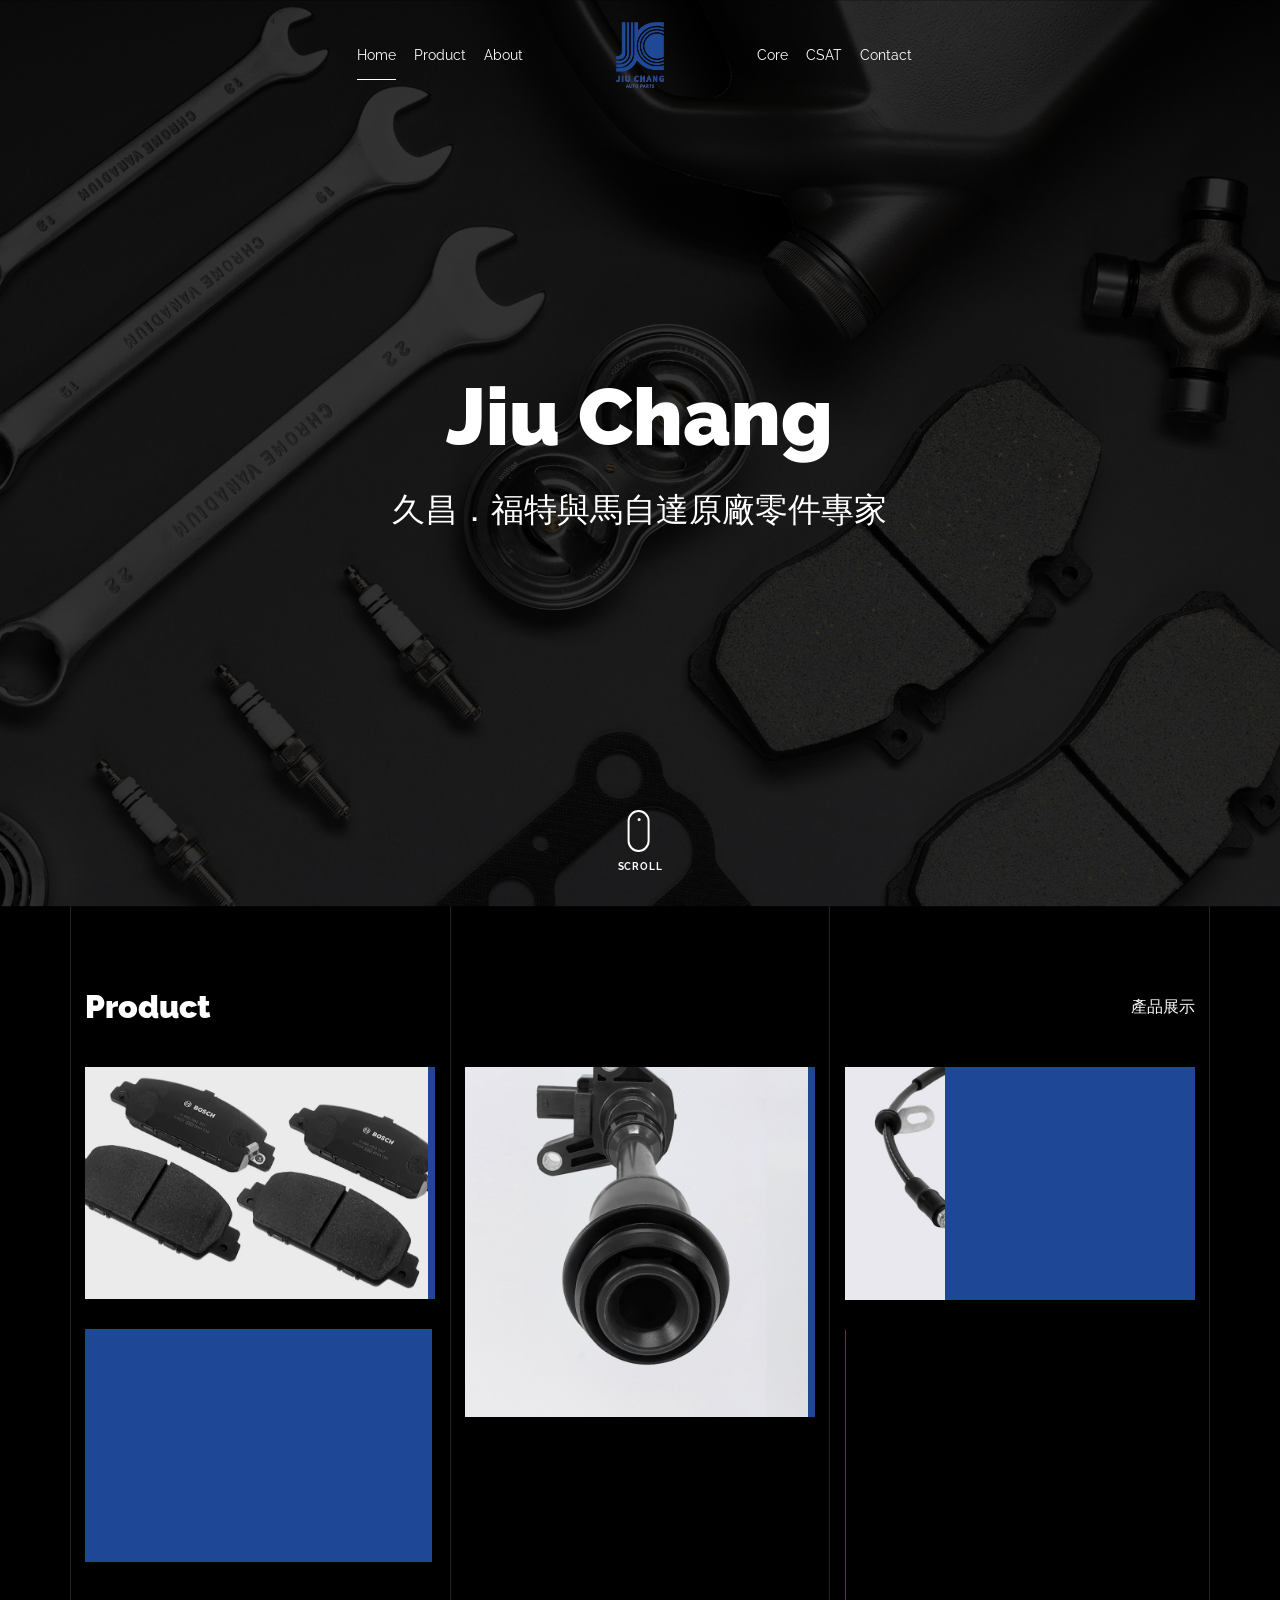
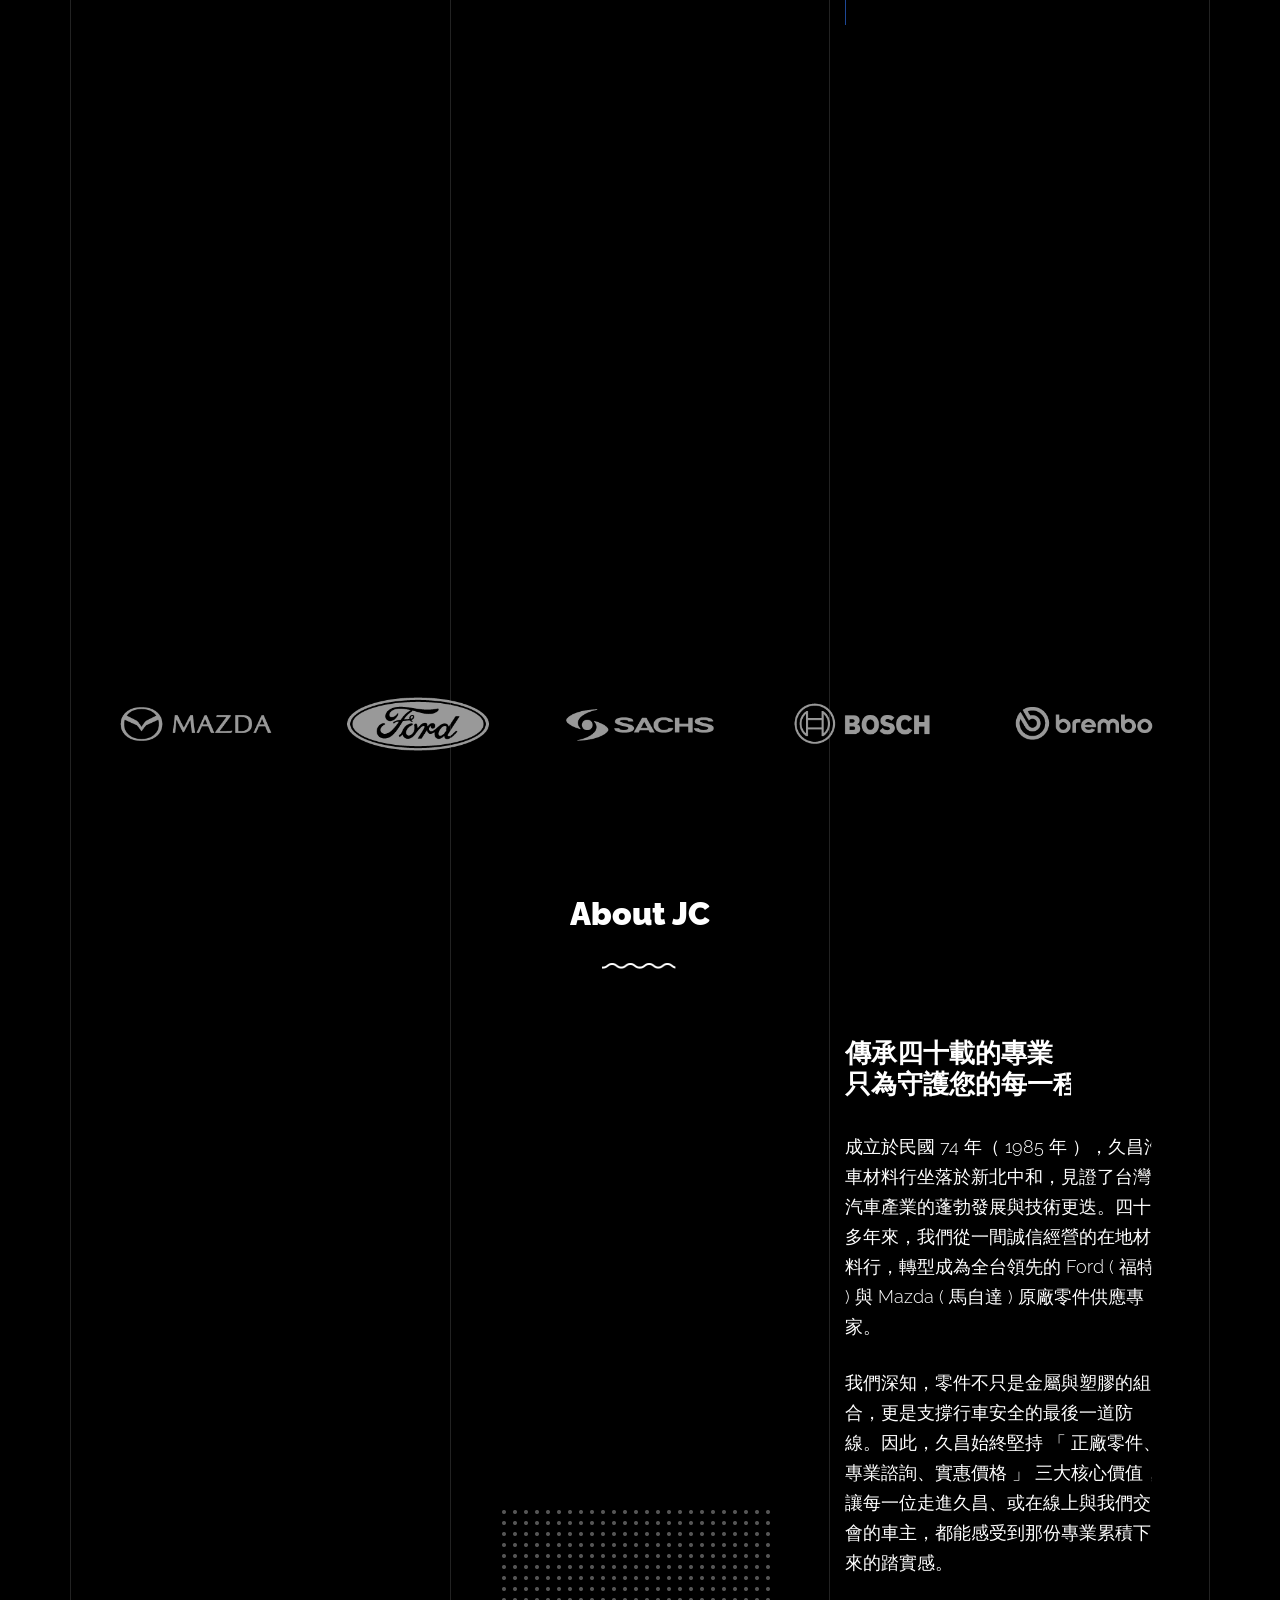
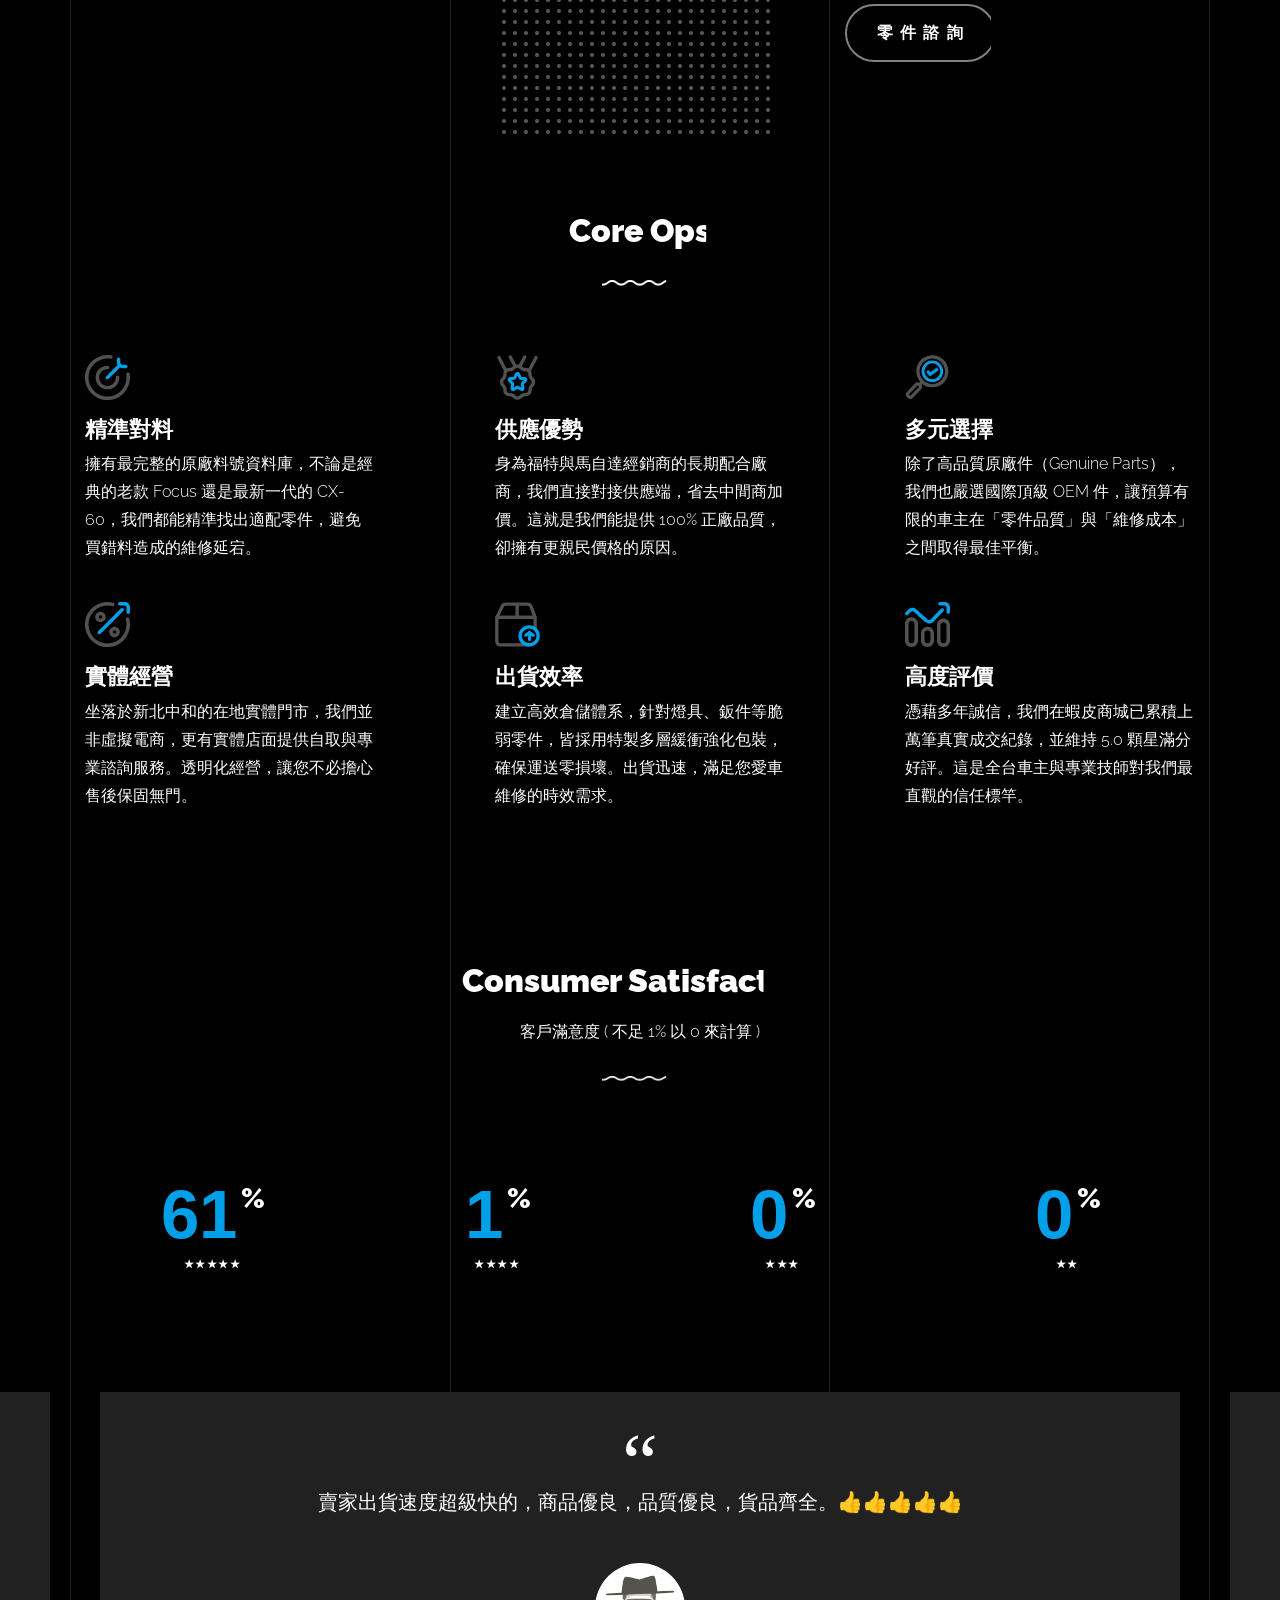
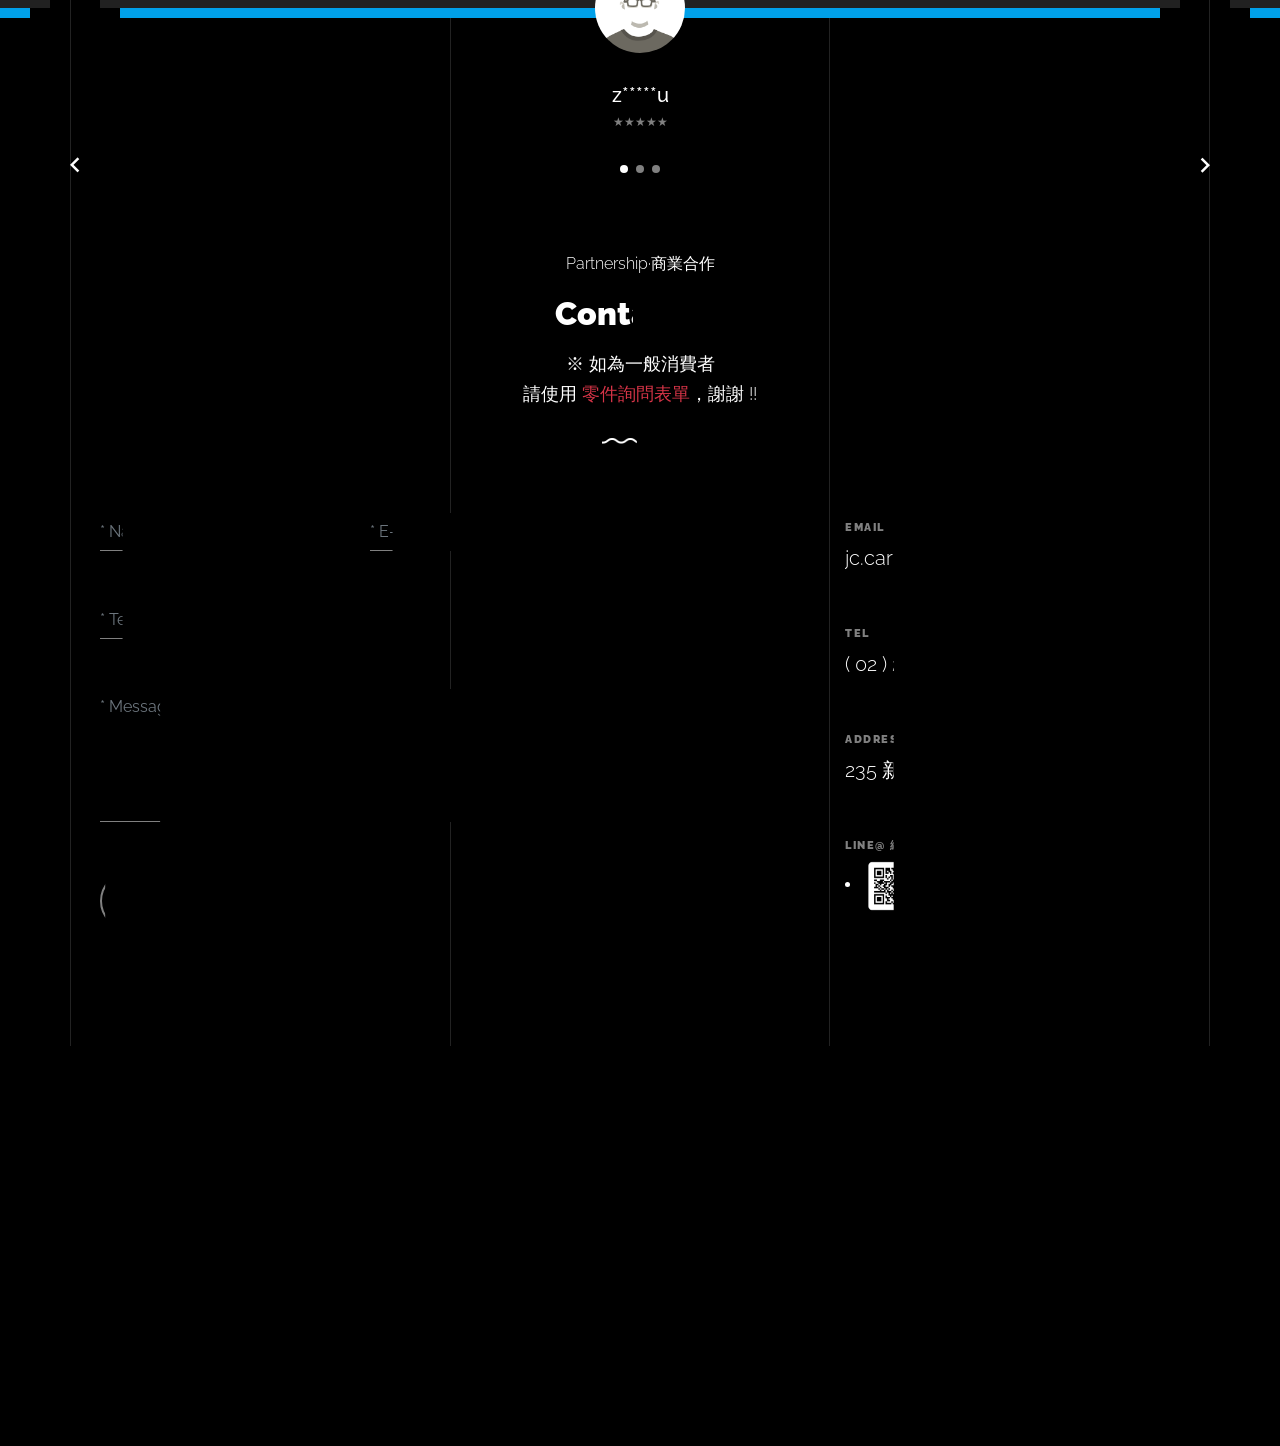
==== index.html @ ea53321c "Add files via upload" ====
<!DOCTYPE html>
<html lang="zh-Hant">
    <!-- Begin Head -->
    <head>
        <!-- Basic -->
        <meta charset="utf-8"/>
        <meta name="viewport" content="width=device-width, initial-scale=1, shrink-to-fit=no">
        <meta http-equiv="x-ua-compatible" content="ie=edge">
        <title>JC 久昌汽車零件｜正廠零件、汽車耗材批發與全台配送中心</title>
        <meta name="keywords" content="JIU CHANG,久昌,久昌汽車材料行,汽車零件,汽車耗材批,發汽車正廠零件,汽車百貨精品,原廠零件,汽車五金配件,全台汽車零件配送,優質汽車配件推薦,SACHS,BOSCH,FOrd,福特,馬自達,Mazda,MX5,原廠機油芯,空氣濾芯,煞車碟盤,避震器,火星塞" />
        <meta name="description" content="JIU CHANG 久昌汽車零件為您提供專業汽車正廠零件與優質汽車百貨配件。我們致力於整合高品質零件供應鏈，為全台車主與保修廠提供最可靠、高效率的零件批發與零售服務。立即探索久昌汽車配件解決方案。">
        <meta name="author" content="https://jgo-carparts.github.io/">

    <link rel="stylesheet" href="css/vendor/icomoon/style.css">
    <link rel="stylesheet" href="css/vendor/owl.carousel.min.css">
    <link rel="stylesheet" href="css/vendor/animate.min.css">
    <link rel="stylesheet" href="css/vendor/aos.css">
    <link rel="stylesheet" href="css/vendor/bootstrap.min.css">
    <link rel="stylesheet" href="css/vendor/jquery.fancybox.min.css">

    <!-- Theme Style -->
    <link rel="stylesheet" href="css/style.css">
    <!-- Favicon -->
    <link rel="shortcut icon" href="images/logo/favicon.png">

  </head>
  <body data-spy="scroll" data-target=".site-nav-target" data-offset="200">

    <nav class="unslate_co--site-mobile-menu">
      <div class="close-wrap d-flex">
        <a href="#" class="d-flex ml-auto js-menu-toggle">
          <span class="close-label">Close</span>
          <div class="close-times">
            <span class="bar1"></span>
            <span class="bar2"></span>
          </div>
        </a>
      </div>
      <div class="site-mobile-inner"></div>
    </nav>


    <div class="unslate_co--site-wrap">

      <div class="unslate_co--site-inner">

        <div class="lines-wrap">
          <div class="lines-inner">
            <div class="lines"></div>
          </div>
        </div>
        <!-- END lines -->

      <nav class="unslate_co--site-nav site-nav-target">

        <div class="container">

          <div class="row align-items-center justify-content-between text-left">
            <div class="col-md-5 text-right">
              <ul class="site-nav-ul js-clone-nav text-left d-none d-lg-inline-block">
                <li><a href="#home-section" class="nav-link">Home</a></li>
                <li><a href="#Product" class="nav-link">Product</a></li>
                <li><a href="#about-jc" class="nav-link">About</a></li>
              </ul>
            </div>
            <div class="site-logo pos-absolute">
              <a href="index.html" class="unslate_co--site-logo"><img src="images/logo/logo-jc-blue.png" alt="JC 久昌汽車材料行" style="height: 80px; width: auto;"></a>
            </div>
            <div class="col-md-5 text-right text-lg-left">
              <ul class="site-nav-ul js-clone-nav text-left d-none d-lg-inline-block">
                <li><a href="#Core" class="nav-link">Core</a></li>
                <li><a href="#skills-section" class="nav-link">CSAT</a></li>
                <!-- <li><a href="#testimonial-section" class="nav-link">Testimonial</a></li>
                <li><a href="#journal-section" class="nav-link">Journal</a></li> -->
                <li><a href="#contact-section" class="nav-link">Contact</a></li>
              </ul>

              <!-- <ul class="site-nav-ul-none-onepage text-right d-inline-block d-lg-none">
                <li><a href="#" class="js-menu-toggle">Menu</a></li>
              </ul> -->
              <ul class="site-nav-ul-none-onepage text-right d-inline-block d-lg-none">
                <li>
                  <a href="#" class="js-menu-toggle">
                    <div class="hamburger-icon">
                      <span></span>
                      <span></span>
                      <span></span>
                    </div>
                  </a>
                </li>
              </ul>

            </div>
          </div>
        </div>

      </nav>
      <!-- END nav -->

      <div class="cover-v1 jarallax" style="background-image: url('images/banner.jpg');" id="home-section">
        <div class="container">
          <div class="row align-items-center">

            <div class="col-md-7 mx-auto text-center">
              <h1 class="heading gsap-reveal-hero">Jiu Chang</h1>
              <h1 class="subheading gsap-reveal-hero">久昌．福特與馬自達原廠零件專家</h1>
            </div>

          </div>
        </div>


        <a href="#Product" class="mouse-wrap smoothscroll">
          <span class="mouse">
            <span class="scroll"></span>
          </span>
          <span class="mouse-label">Scroll</span>
        </a>

      </div>
      <!-- END .cover-v1 -->


      <div class="unslate_co--section" id="Product">
        <div class="container">


          <div class="relative"><div class="loader-portfolio-wrap"><div class="loader-portfolio"></div></div> </div>
          <div id="portfolio-single-holder"></div>

          <div class="portfolio-wrapper">

            <div class="d-flex align-items-center mb-4 gsap-reveal gsap-reveal-filter">
              <h1 class="mr-auto heading-h2"><span class="gsap-reveal">Product</span></h2><p>產品展示</p>

              <!-- <a href="#" class="text-white js-filter d-inline-block d-lg-none">Filter</a>

              <div class="filter-wrap">
                <div class="filter ml-auto" id="filters">
                  <a href="#" class="active" data-filter="*">All</a>
                  <a href="#" data-filter=".web">Web</a>
                  <a href="#" data-filter=".branding">Branding</a>
                  <a href="#" data-filter=".illustration">Illustration</a>
                  <a href="#" data-filter=".packaging">Packaging</a>
                </div>
              </div> -->
            </div>


            <div id="posts" class="row gutter-isotope-item">

              <div class="item web packaging col-sm-6 col-md-6 col-lg-4 isotope-mb-2">
                <a href="images/portfolio/portfolio(1).jpg" class="portfolio-item isotope-item gsap-reveal-img" data-fancybox="gallery">
                    <div class="overlay">
                      <span class="wrap-icon icon-photo2"></span>
                      <div class="portfolio-item-content">
                        <h3>BOSCH</h3>
                        <!-- <p>web, packaging</p> -->
                      </div>
                    </div>
                    <img src="images/portfolio/portfolio(1).jpg" class="lazyload  img-fluid" alt="Images" />
                  </a>
              </div>

              <div class="item web packaging col-sm-6 col-md-6 col-lg-4 isotope-mb-2">
                <a href="images/portfolio/portfolio(2).jpg" class="portfolio-item isotope-item gsap-reveal-img" data-fancybox="gallery">
                    <div class="overlay">
                      <span class="wrap-icon icon-photo2"></span>
                      <div class="portfolio-item-content">
                        <h3>Ford</h3>
                        <!-- <p>web, packaging</p> -->
                      </div>
                    </div>
                    <img src="images/portfolio/portfolio(2).jpg" class="lazyload  img-fluid" alt="Images" />
                  </a>
              </div>


              <div class="item web packaging col-sm-6 col-md-6 col-lg-4 isotope-mb-2">
                <a href="images/portfolio/portfolio(3).jpg" class="portfolio-item isotope-item gsap-reveal-img" data-fancybox="gallery">
                    <div class="overlay">
                      <span class="wrap-icon icon-photo2"></span>
                      <div class="portfolio-item-content">
                        <h3>Ford</h3>
                        <!-- <p>web, packaging</p> -->
                      </div>
                    </div>
                    <img src="images/portfolio/portfolio(3).jpg" class="lazyload  img-fluid" alt="Images" />
                  </a>
              </div>

              <div class="item web packaging col-sm-6 col-md-6 col-lg-4 isotope-mb-2">
                <a href="images/portfolio/portfolio(4).jpg" class="portfolio-item isotope-item gsap-reveal-img" data-fancybox="gallery">
                    <div class="overlay">
                      <span class="wrap-icon icon-photo2"></span>
                      <div class="portfolio-item-content">
                        <h3>Mazda</h3>
                        <!-- <p>web, packaging</p> -->
                      </div>
                    </div>
                    <img src="images/portfolio/portfolio(4).jpg" class="lazyload  img-fluid" alt="Images" />
                  </a>
              </div>

              <div class="item web packaging col-sm-6 col-md-6 col-lg-4 isotope-mb-2">
                <a href="images/portfolio/portfolio(5).jpg" class="portfolio-item isotope-item gsap-reveal-img" data-fancybox="gallery">
                    <div class="overlay">
                      <span class="wrap-icon icon-photo2"></span>
                      <div class="portfolio-item-content">
                        <h3>SACHS</h3>
                        <!-- <p>web, packaging</p> -->
                      </div>
                    </div>
                    <img src="images/portfolio/portfolio(5).jpg" class="lazyload  img-fluid" alt="Images" />
                  </a>
              </div>

              <div class="item web packaging col-sm-6 col-md-6 col-lg-4 isotope-mb-2">
                <a href="images/portfolio/portfolio(6).jpg" class="portfolio-item isotope-item gsap-reveal-img" data-fancybox="gallery">
                    <div class="overlay">
                      <span class="wrap-icon icon-photo2"></span>
                      <div class="portfolio-item-content">
                        <h3>MEYLE</h3>
                        <!-- <p>web, packaging</p> -->
                      </div>
                    </div>
                    <img src="images/portfolio/portfolio(6).jpg" class="lazyload  img-fluid" alt="Images" />
                  </a>
              </div>

              <div class="item web packaging col-sm-6 col-md-6 col-lg-4 isotope-mb-2">
                <a href="images/portfolio/portfolio(7).jpg" class="portfolio-item isotope-item gsap-reveal-img" data-fancybox="gallery">
                    <div class="overlay">
                      <span class="wrap-icon icon-photo2"></span>
                      <div class="portfolio-item-content">
                        <h3>BILSTEIN</h3>
                        <!-- <p>web, packaging</p> -->
                      </div>
                    </div>
                    <img src="images/portfolio/portfolio(7).jpg" class="lazyload  img-fluid" alt="Images" />
                  </a>
              </div>

              <div class="item web packaging col-sm-6 col-md-6 col-lg-4 isotope-mb-2">
                <a href="images/portfolio/portfolio(8).jpg" class="portfolio-item isotope-item gsap-reveal-img" data-fancybox="gallery">
                    <div class="overlay">
                      <span class="wrap-icon icon-photo2"></span>
                      <div class="portfolio-item-content">
                        <h3>MEYLE</h3>
                        <!-- <p>web, packaging</p> -->
                      </div>
                    </div>
                    <img src="images/portfolio/portfolio(8).jpg" class="lazyload  img-fluid" alt="Images" />
                  </a>
              </div>

              <div class="item web packaging col-sm-6 col-md-6 col-lg-4 isotope-mb-2">
                <a href="images/portfolio/portfolio(9).jpg" class="portfolio-item isotope-item gsap-reveal-img" data-fancybox="gallery">
                    <div class="overlay">
                      <span class="wrap-icon icon-photo2"></span>
                      <div class="portfolio-item-content">
                        <h3>Brembo</h3>
                        <!-- <p>web, packaging</p> -->
                      </div>
                    </div>
                    <img src="images/portfolio/portfolio(9).jpg" class="lazyload  img-fluid" alt="Images" />
                  </a>
              </div>



            </div>



            <!-- <div id="posts" class="row gutter-isotope-item">
              <div class="item web branding col-sm-6 col-md-6 col-lg-4 isotope-mb-2">
                <a href="portfolio-single-1.html" class="portfolio-item ajax-load-page isotope-item gsap-reveal-img" data-id="1">
                    <div class="overlay">
                      <span class="wrap-icon icon-link2"></span>
                      <div class="portfolio-item-content">
                        <h3>Shoe Rebranding</h3>
                        <p>web, branding</p>
                      </div>
                    </div>
                    <img src="images/portfolio/portfolio(1).jpg" class="lazyload  img-fluid" alt="Images" />
                  </a>
              </div>
              <div class="item branding packaging illustration col-sm-6 col-md-6 col-lg-4 isotope-mb-2 ">
                <a href="portfolio-single-3.html" class="portfolio-item ajax-load-page item-portrait isotope-item gsap-reveal-img" data-id="3">
                    <div class="overlay">
                      <span class="wrap-icon icon-link2"></span>
                      <div class="portfolio-item-content">
                        <h3>Reworking</h3>
                        <p>branding, packaging, illustration</p>
                      </div>
                    </div>
                    <img src="images/portfolio/work_2_md.jpg" class="lazyload  img-fluid" alt="Images" />
                  </a>
              </div>

              <div class="item branding packaging col-sm-6 col-md-6 col-lg-4 isotope-mb-2">
                <a href="portfolio-single-4.html" class="portfolio-item isotope-item gsap-reveal-img ajax-load-page" data-id="4">
                    <div class="overlay">
                      <span class="wrap-icon icon-link2"></span>
                      <div class="portfolio-item-content">
                        <h3>Modern Building</h3>
                        <p>branding, packaging</p>
                      </div>
                    </div>
                    <img src="images/portfolio/work_3_md.jpg" class="lazyload  img-fluid" alt="Images" />
                  </a>
              </div>

              <div class="item web packaging col-sm-6 col-md-6 col-lg-4 isotope-mb-2">

                <a href="images/portfolio/work_4_full.jpg" class="portfolio-item isotope-item gsap-reveal-img" data-fancybox="gallery" data-caption="Watch">
                    <div class="overlay">
                      <span class="wrap-icon icon-photo2"></span>
                      <div class="portfolio-item-content">
                        <h3>Watch</h3>
                        <p>web, packaging</p>
                      </div>
                    </div>
                    <img src="images/portfolio/work_4_full.jpg" class="lazyload  img-fluid" alt="Images" />
                  </a>

              </div>

              <div class="item illustration packaging col-sm-6 col-md-6 col-lg-4 isotope-mb-2">
                <a href="images/portfolio/work_5_md.jpg" class="portfolio-item isotope-item gsap-reveal-img" data-fancybox="gallery" data-caption="Shoe Rebranding">
                    <div class="overlay">
                      <span class="wrap-icon icon-photo2"></span>
                      <div class="portfolio-item-content">
                        <h3>Shoe Rebranding</h3>
                        <p>illustration, packaging</p>
                      </div>
                    </div>
                    <img src="images/portfolio/work_5_md.jpg" class="lazyload  img-fluid" alt="Images" />
                  </a>
              </div>

              <div class="item web branding col-sm-6 col-md-6 col-lg-4 isotope-mb-2">
                <a href="portfolio-single-2.html" class="portfolio-item ajax-load-page item-portrait isotope-item gsap-reveal-img" data-id="2">
                    <div class="overlay">
                      <span class="wrap-icon icon-link2"></span>
                      <div class="portfolio-item-content">
                        <h3>Reshape</h3>
                        <p>web, branding</p>
                      </div>
                    </div>
                    <img src="images/portfolio/work_6_md.jpg" class="lazyload  img-fluid" alt="Images" />
                  </a>
              </div>

              <div class="item branding packaging col-sm-6 col-md-6 col-lg-4 isotope-mb-2">
                <a href="images/portfolio/work_7_a_md.jpg" class="portfolio-item item-portrait isotope-item gsap-reveal-img " data-fancybox="gallery" data-caption="Modern Building">
                    <div class="overlay">
                      <span class="wrap-icon icon-photo2"></span>
                      <div class="portfolio-item-content">
                        <h3>Modern Building</h3>
                        <p>branding, packaging</p>
                      </div>
                    </div>
                    <img src="images/portfolio/work_7_a_md.jpg" class="lazyload  img-fluid" alt="Images" />
                  </a>
              </div>

              <div class="item web branding col-sm-6 col-md-6 col-lg-4 isotope-mb-2">
                <a href="https://www.youtube.com/watch?v=mwtbEGNABWU" class="portfolio-item isotope-item gsap-reveal-img" data-fancybox="gallery" data-caption="Showreel 2019">
                    <div class="overlay">
                      <span class="wrap-icon icon-play_circle_filled"></span>
                      <div class="portfolio-item-content">
                        <h3>Showreel 2019</h3>
                        <p>web, branding</p>
                      </div>
                    </div>
                    <img src="images/portfolio/work_8_md.jpg" class="lazyload  img-fluid" alt="Images" />
                  </a>
              </div>

              <div class="item web illustration col-sm-6 col-md-6 col-lg-4 isotope-mb-2">
                <a href="images/portfolio/work_9_a_md.jpg" class="portfolio-item isotope-item gsap-reveal-img" data-fancybox="gallery" data-caption="Render Packaging">
                    <div class="overlay">
                      <span class="wrap-icon icon-photo2"></span>
                      <div class="portfolio-item-content">
                        <h3>Render Packaging</h3>
                        <p>web, illustration</p>
                      </div>
                    </div>
                    <img src="images/portfolio/work_9_a_md.jpg" class="lazyload  img-fluid" alt="Images" />
                  </a>
              </div>
            </div> -->


          </div>
        </div>
      </div>


      <div class="unslate_co--section">
        <div class="container">
          <div class="owl-carousel logo-slider">
            <div class="logo-v1 gsap-reveal">
              <img src="images/logo/brand/logo-Mazda.png" alt="Mazda" class="img-fluid">
            </div>
            <div class="logo-v1 gsap-reveal">
              <img src="images/logo/brand/logo-Ford.png" alt="Ford" class="img-fluid">
            </div>
            <div class="logo-v1 gsap-reveal">
              <img src="images/logo/brand/logo-Sachs.png" alt="Sachs" class="img-fluid">
            </div>
            <div class="logo-v1 gsap-reveal">
              <img src="images/logo/brand/logo-Bosch.png" alt="Bosch" class="img-fluid">
            </div>
            <div class="logo-v1 gsap-reveal">
              <img src="images/logo/brand/logo-Brembo.png" alt="Brembo" class="img-fluid">
            </div>
            <div class="logo-v1 gsap-reveal">
              <img src="images/logo/brand/logo-Meyle.png" alt="Meyle" class="img-fluid">
            </div>
          </div>
        </div>
      </div>


      <div class="unslate_co--section" id="about-jc">
        <div class="container">

          <div class="section-heading-wrap text-center mb-5">
            <h2 class="heading-h2 text-center divider"><span class="gsap-reveal">About JC</span></h2>
            <span class="gsap-reveal">
            <img src="images/divider.png" alt="divider" width="76">
            </span>
          </div>


          <div class="row mt-5 justify-content-between">
            <div class="col-lg-7 mb-5 mb-lg-0">
              <figure class="dotted-bg gsap-reveal-img ">
                <img src="images/About_JC.jpg" alt="Image" class="img-fluid">
              </figure>
            </div>
            <div class="col-lg-4 pr-lg-5">
              <h3 class="mb-4 heading-h3"><span class="gsap-reveal">傳承四十載的專業<br>只為守護您的每一程</span></h3>
              <p class="lead gsap-reveal">成立於民國 74 年（ 1985 年 ），久昌汽車材料行坐落於新北中和，見證了台灣汽車產業的蓬勃發展與技術更迭。四十多年來，我們從一間誠信經營的在地材料行，轉型成為全台領先的 Ford ( 福特 ) 與 Mazda ( 馬自達 ) 原廠零件供應專家。 </p>
              <!-- <a href="#">live the blind</a> texts. -->

              <p class="lead gsap-reveal">我們深知，零件不只是金屬與塑膠的組合，更是支撐行車安全的最後一道防線。因此，久昌始終堅持 「 正廠零件、專業諮詢、實惠價格 」 三大核心價值，讓每一位走進久昌、或在線上與我們交會的車主，都能感受到那份專業累積下來的踏實感。</p>
              <p class="gsap-reveal"><a href="#" class="btn btn-outline-pill btn-custom-light">零 件 諮 詢</a></p>
            </div>
          </div>
        </div>
      </div>

      <div class="unslate_co--section" id="Core">
        <div class="container">

          <div class="section-heading-wrap text-center mb-5">
            <h2 class="heading-h2 text-center divider">
              <span class="gsap-reveal">Core Ops</span>
            </h2>
            <span class="gsap-reveal"><img src="images/divider.png" alt="divider" width="76"></span>
          </div>

          <div class="row gutter-v3">
            <div class="col-md-6 col-lg-4 mb-4">
              <div class="feature-v1" data-aos="fade-up" data-aos-delay="0">
                <div class="wrap-icon mb-3">
                  <img src="images/svg/001-options.svg" alt="Image" width="45">
                </div>
                <h3>精準對料</h3>
                <p>擁有最完整的原廠料號資料庫，不論是經典的老款 Focus 還是最新一代的 CX-60，我們都能精準找出適配零件，避免買錯料造成的維修延宕。</p>
              </div>
            </div>
            <div class="col-md-6 col-lg-4 mb-4">
              <div class="feature-v1" data-aos="fade-up" data-aos-delay="100">
                <div class="wrap-icon mb-3">
                  <img src="images/svg/002-chat.svg" alt="Icon" width="45">
                </div>
                <h3>供應優勢</h3>
                <p>身為福特與馬自達經銷商的長期配合廠商，我們直接對接供應端，省去中間商加價。這就是我們能提供 100% 正廠品質，卻擁有更親民價格的原因。</p>
              </div>
            </div>
            <div class="col-md-6 col-lg-4 mb-4">
              <div class="feature-v1" data-aos="fade-up" data-aos-delay="200">
                <div class="wrap-icon mb-3">
                  <img src="images/svg/003-contact-book.svg" alt="Image" class="img-fluid" width="45">
                </div>
                <h3>多元選擇</h3>
                <p>除了高品質原廠件（Genuine Parts），我們也嚴選國際頂級 OEM 件，讓預算有限的車主在「零件品質」與「維修成本」之間取得最佳平衡。</p>
              </div>
            </div>

            <div class="col-md-6 col-lg-4 mb-4">
              <div class="feature-v1" data-aos="fade-up" data-aos-delay="0">
                <div class="wrap-icon mb-3">
                  <img src="images/svg/004-percentage.svg" alt="Image" width="45">
                </div>
                <h3>實體經營</h3>
                <p>坐落於新北中和的在地實體門市，我們並非虛擬電商，更有實體店面提供自取與專業諮詢服務。透明化經營，讓您不必擔心售後保固無門。</p>
              </div>
            </div>
            <div class="col-md-6 col-lg-4 mb-4">
              <div class="feature-v1" data-aos="fade-up" data-aos-delay="100">
                <div class="wrap-icon mb-3">
                  <img src="images/svg/006-goal.svg" alt="Image" width="45">
                </div>
                <h3>出貨效率</h3>
                <p>建立高效倉儲體系，針對燈具、鈑件等脆弱零件，皆採用特製多層緩衝強化包裝，確保運送零損壞。出貨迅速，滿足您愛車維修的時效需求。</p>
              </div>
            </div>
            <div class="col-md-6 col-lg-4 mb-4">
              <div class="feature-v1" data-aos="fade-up" data-aos-delay="200">
                <div class="wrap-icon mb-3">
                  <img src="images/svg/005-line-chart.svg" alt="Image" width="45">
                </div>
                <h3>高度評價</h3>
                <p>憑藉多年誠信，我們在蝦皮商城已累積上萬筆真實成交紀錄，並維持 5.0 顆星滿分好評。這是全台車主與專業技師對我們最直觀的信任標竿。</p>
              </div>
            </div>

          </div>
        </div>
      </div>

      <div class="unslate_co--section section-counter" id="skills-section">
        <div class="container">
          <div class="section-heading-wrap text-center mb-5">
            <h2 class="heading-h2 text-center divider"><span class="gsap-reveal">Consumer Satisfaction</span></h2><p>客戶滿意度 ( 不足 1% 以 0 來計算 )</p>
            <span class="gsap-reveal"><img src="images/divider.png" alt="divider" width="76"></span>
          </div>


          <div class="row pt-5">
            <div class="col-6 col-sm-6 mb-5 mb-lg-0 col-md-6 col-lg-3" data-aos="fade-up" data-aos-delay="0">
              <div class="counter-v1 text-center">
                <span class="number-wrap">
                  <span class="number number-counter" data-number="97.82">0</span>
                  <span class="append-text">%</span>
                </span>
                <span class="counter-label">★★★★★</span>
              </div>
            </div>
            <div class="col-6 col-sm-6 mb-5 mb-lg-0 col-md-6 col-lg-3" data-aos="fade-up" data-aos-delay="100">
              <div class="counter-v1 text-center">
                <span class="number-wrap">
                  <span class="number number-counter" data-number="2">0</span>
                  <span class="append-text">%</span>
                </span>
                <span class="counter-label">★★★★</span>
              </div>
            </div>
            <div class="col-6 col-sm-6 mb-5 mb-lg-0 col-md-6 col-lg-3" data-aos="fade-up" data-aos-delay="200">
              <div class="counter-v1 text-center">
                <span class="number-wrap">
                  <span class="number number-counter" data-number="0.24">0</span>
                  <span class="append-text">%</span>
                </span>
                <span class="counter-label">★★★</span>
              </div>
            </div>
            <div class="col-6 col-sm-6 mb-5 mb-lg-0 col-md-6 col-lg-3" data-aos="fade-up" data-aos-delay="300">
              <div class="counter-v1 text-center">
                <span class="number-wrap">
                  <span class="number number-counter" data-number="0.05">0</span>
                  <span class="append-text">%</span>
                </span>
                <span class="counter-label">★★</span>
              </div>
            </div>
            <div class="col-6 col-sm-6 mb-5 mb-lg-0 col-md-6 col-lg-3" data-aos="fade-up" data-aos-delay="300">

            </div>
          </div>
        </div>
      </div>
      <!-- END .counter -->

      <div class="unslate_co--section" id="testimonial-section">
        <!-- <div class="container">
          <div class="section-heading-wrap text-center mb-5">
            <h2 class="heading-h2 text-center divider"><span class="gsap-reveal">My Happy Clients</span></h2>
            <span class="gsap-reveal"><img src="images/divider.png" alt="divider" width="76"></span>
          </div>
        </div> -->

        <div class="owl-carousel testimonial-slider" data-aos="fade-up">
          <div>
            <div class="testimonial-v1">
              <div class="testimonial-inner-bg">
                <span class="quote">&ldquo;</span>
                <blockquote>
                  賣家出貨速度超級快的，商品優良，品質優良，貨品齊全。👍👍👍👍👍
                </blockquote>
              </div>

              <div class="testimonial-author-info">
                <img src="images/person(1).jpg" alt="Image">
                <h3>z*****u</h3>
                <span class="d-block position">★★★★★</span>
              </div>

            </div>
          </div>
          <div>
            <div class="testimonial-v1">
              <div class="testimonial-inner-bg">
                <span class="quote">&ldquo;</span>
                <blockquote>
                  品質很好，賣家描述的完全一致，真的很喜歡，完全超出期望值！包裝非常仔細、嚴實，發貨和運送速度很快。
                </blockquote>
              </div>

              <div class="testimonial-author-info">
                <img src="images/person(2).jpg" alt="Image">
                <h3>b*****3</h3>
                <span class="d-block position">★★★★★</span>
              </div>

            </div>
          </div>
          <div>
            <div class="testimonial-v1">
              <div class="testimonial-inner-bg">
                <span class="quote">&ldquo;</span>
                <blockquote>
                  五星評價推推，產品品質優質，包裝精美，出貨快速，值得推薦的賣家，有需要會再回購。
                </blockquote>
              </div>

              <div class="testimonial-author-info">
                <img src="images/person(3).jpg" alt="Image">
                <h3>s*****g</h3>
                <span class="d-block position">★★★★★</span>
              </div>

            </div>
          </div>
        </div>

      </div>
      <!-- END testimonial -->

      <!-- <div class="unslate_co--section" id="journal-section">
        <div class="container">
          <div class="section-heading-wrap text-center mb-5">
            <h2 class="heading-h2 text-center divider"><span class="gsap-reveal">My Journal</span></h2>
            <span class="gsap-reveal"><img src="images/divider.png" alt="divider" width="76"></span>
          </div>


          <div class="row gutter-v4 align-items-stretch">
            <div class="col-sm-6 col-md-6 col-lg-8 blog-post-entry" data-aos="fade-up" data-aos-delay="0">

              <a href="blog-single.html" class="grid-item blog-item w-100 h-100">
                <div class="overlay">
                  <div class="portfolio-item-content">
                    <h3>A Mounteering Guide For Beginners</h3>
                    <p class="post-meta">By Joefrey <span class="small">&bullet;</span> 5 mins read</p>
                  </div>
                </div>
                <img src="images/post_1.jpg" class="lazyload" alt="Image" />
              </a>


            </div>
            <div class="col-sm-6 col-md-6 col-lg-4 blog-post-entry" data-aos="fade-up" data-aos-delay="100">
              <a href="blog-single.html" class="grid-item blog-item w-100 h-100">
                <div class="overlay">
                  <div class="portfolio-item-content">
                    <h3>A Mounteering Guide For Beginners</h3>
                    <p class="post-meta">By Joefrey <span class="small">&bullet;</span> 5 mins read</p>
                  </div>
                </div>
                <img src="images/post_2.jpg" class="lazyload" alt="Image" />
              </a>
            </div>


            <div class="col-sm-6 col-md-6 col-lg-4 blog-post-entry" data-aos="fade-up" data-aos-delay="0">

              <a href="blog-single.html" class="grid-item blog-item w-100 h-100">
                <div class="overlay">
                  <div class="portfolio-item-content">
                    <h3>A Mounteering Guide For Beginners</h3>
                    <p class="post-meta">By Joefrey <span class="small">&bullet;</span> 5 mins read</p>
                  </div>
                </div>
                <img src="images/post_3.jpg" class="lazyload" alt="Image" />
              </a>


            </div>
            <div class="col-sm-6 col-md-6 col-lg-4 blog-post-entry" data-aos="fade-up" data-aos-delay="100">
              <a href="blog-single.html" class="grid-item blog-item w-100 h-100">
                <div class="overlay">
                  <div class="portfolio-item-content">
                    <h3>A Mounteering Guide For Beginners</h3>
                    <p class="post-meta">By Joefrey <span class="small">&bullet;</span> 5 mins read</p>
                  </div>
                </div>
                <img src="images/post_4.jpg" class="lazyload" alt="Image" />
              </a>
            </div>

            <div class="col-sm-6 col-md-6 col-lg-4 blog-post-entry" data-aos="fade-up" data-aos-delay="200">
              <a href="blog-single.html" class="grid-item blog-item w-100 h-100">
                <div class="overlay">
                  <div class="portfolio-item-content">
                    <h3>A Mounteering Guide For Beginners</h3>
                    <p class="post-meta">By Joefrey <span class="small">&bullet;</span> 5 mins read</p>
                  </div>
                </div>
                <img src="images/post_5.jpg" class="lazyload" alt="Image" />
              </a>
            </div>


          </div>

        </div>
      </div> -->
      <!-- END blog posts -->


      <div class="unslate_co--section" id="contact-section">
        <div class="container">
          <div class="section-heading-wrap text-center mb-5">
            <p>Partnership·商業合作</p>
            <h2 class="heading-h2 text-center divider"><span class="gsap-reveal">Contact us</span></h2>
            <p style="font-size: 18px;">※ 如為一般消費者<br>請使用 <a href="https://lihi1.me/dXzTN" target="_blank" >零件詢問表單</a>，謝謝 !!</p>
            <span class="gsap-reveal"><img src="images/divider.png" alt="divider" width="76"></span>
          </div>


          <div class="row justify-content-between">
            <div class="col-md-6">

            <div class="col-md-12">
              <form action="https://formspree.io/f/xwvrlpqr" method="POST" class="form-outline-style-v1" id="jc-contact-form">
                <input type="hidden" name="_subject" value="JC 久昌 - 官網商業合作洽詢">
                <div class="form-group row mb-0">

                  <div class="col-lg-6 form-group gsap-reveal">
                    <input name="企業名稱_稱謂" type="text" class="form-control s-form-v3__input" placeholder="* Name 企業名稱 / 稱謂" required>
                  </div>

                  <div class="col-lg-6 form-group gsap-reveal">
                    <input type="email" name="email" class="form-control s-form-v3__input" placeholder="* E-Mail 電子郵件" required>
                  </div>

                  <div class="col-lg-6 form-group gsap-reveal">
                    <input type="tel" name="tel" class="form-control s-form-v3__input" placeholder="* Telephone 聯絡電話" required>
                  </div>

                  <div class="col-lg-12 form-group gsap-reveal">
                    <textarea name="留言內容" class="form-control s-form-v3__input" rows="5" placeholder="* Message content 留言內容" required></textarea>
                  </div>

                </div>

                <div class="form-group row gsap-reveal">
                  <div class="col-md-12 d-flex align-items-center">
                    <input type="submit" id="submit-btn" class="btn btn-outline-pill btn-custom-light mr-3" value="發送">
                    <span class="submitting"></span>
                  </div>
                </div>
                <div id="form-status" style="display:none; margin-top: 15px; font-weight: bold;"></div>
              </form>
            </div>

          </div>

            <div class="col-md-4">
              <div class="contact-info-v1">
                <div class="gsap-reveal d-block">
                  <span class="d-block contact-info-label">Email</span>
                  <p class="contact-info-val">jc.carparts@gmail.com</p>
                </div>
                <div class="gsap-reveal d-block">
                  <span class="d-block contact-info-label">Tel</span>
                  <p class="contact-info-val">( 02 ) 2222 - 9220</p>
                </div>
                <div class="gsap-reveal d-block">
                  <span class="d-block contact-info-label">Address</span>
                  <address class="contact-info-val">235 新北市中和區中正路 717 號</address>
                </div>
                <div class="gsap-reveal d-block">
                  <span class="d-block contact-info-label">LINE@ 線上客服</span>
                  <li><a href="https://lihi.cc/9unTT" target="_blank"><img src="./images/QR_line.png" style="width: 50px; height: auto;"></a></li>
                </div>
              </div>
            </div>

          </div>
        </div>
      </div>
      </div> <!-- END .unslate_co-site-inner -->

      <footer class="unslate_co--footer unslate_co--section">
        <div class="container">
          <div class="row justify-content-center">
            <div class="col-md-7">

              <div class="footer-site-logo"><a href="index.html" class="unslate_co--site-logo"><img src="images/logo/logo-jc-white.png" alt="JC 久昌汽車材料行" style="height: 100px; width: auto;"></a></div>

              <ul class="footer-site-social">
                <li><a href="https://www.facebook.com/profile.php?id=100076545280903" target="_blank">Facebook</a></li>
                <!-- <li><a href="#">Twitter</a></li>
                <li><a href="#">Instagram</a></li>
                <li><a href="#">Dribbble</a></li>
                <li><a href="#">Behance</a></li> -->
              </ul>

              <p class="site-copyright">

                <!-- Link back to Colorlib can't be removed. Template is licensed under CC BY 3.0. -->
                Copyright &copy;
                <script>
                  document.write(new Date().getFullYear());
                </script> JC <!-- <i class="icon-heart"
                  aria-hidden="true"></i> by  --><a href="index.html" target="_blank">久昌汽車零件</a>
                <!-- Link back to Colorlib can't be removed. Template is licensed under CC BY 3.0. -->

              </p>

            </div>
          </div>
        </div>
      </footer>


    </div>


    <!-- Loader -->
    <div id="unslate_co--overlayer"></div>
    <div class="site-loader-wrap">
      <div class="site-loader"></div>
    </div>

    <script src="js/scripts-dist.js"></script>
    <script src="js/main.js"></script>

<script>
  const jcForm = document.getElementById("jc-contact-form");
  const formStatus = document.getElementById("form-status");
  const submitBtn = document.getElementById("submit-btn");

  async function handleJcSubmit(event) {
    event.preventDefault(); // 阻止原本的頁面跳轉

    const data = new FormData(event.target);
    submitBtn.value = "傳送中...";
    submitBtn.disabled = true;

    fetch(event.target.action, {
      method: 'POST',
      body: data,
      headers: { 'Accept': 'application/json' }
    }).then(response => {
      if (response.ok) {
        // 核心功能：成功後另開新分頁顯示 Formspree 的感謝頁
        window.open("./thanks.html", "_blank");

        // 在原官網頁面顯示成功訊息
        formStatus.innerHTML = "✓ 已成功送出！感謝您的留言。";
        formStatus.style.color = "#28a745";
        formStatus.style.display = "block";

        jcForm.reset(); // 清空表單
      } else {
        formStatus.innerHTML = "抱歉，送出時發生錯誤。";
        formStatus.style.color = "#dc3545";
        formStatus.style.display = "block";
      }
    }).catch(error => {
      formStatus.innerHTML = "網路連線異常，請稍後再試。";
      formStatus.style.display = "block";
    }).finally(() => {
      submitBtn.value = "發送";
      submitBtn.disabled = false;
    });
  }

  jcForm.addEventListener("submit", handleJcSubmit);
</script>


  </body>
</html>
---- css/vendor/icomoon/style.css ----
@font-face {
  font-family: 'icomoon';
  src:  url('fonts/icomoon.eot?10si43');
  src:  url('fonts/icomoon.eot?10si43#iefix') format('embedded-opentype'),
    url('fonts/icomoon.ttf?10si43') format('truetype'),
    url('fonts/icomoon.woff?10si43') format('woff'),
    url('fonts/icomoon.svg?10si43#icomoon') format('svg');
  font-weight: normal;
  font-style: normal;
}

[class^="icon-"], [class*=" icon-"] {
  /* use !important to prevent issues with browser extensions that change fonts */
  font-family: 'icomoon' !important;
  speak: none;
  font-style: normal;
  font-weight: normal;
  font-variant: normal;
  text-transform: none;
  line-height: 1;

  /* Better Font Rendering =========== */
  -webkit-font-smoothing: antialiased;
  -moz-osx-font-smoothing: grayscale;
}

.icon-asterisk:before {
  content: "\f069";
}
.icon-plus:before {
  content: "\f067";
}
.icon-question:before {
  content: "\f128";
}
.icon-minus:before {
  content: "\f068";
}
.icon-glass:before {
  content: "\f000";
}
.icon-music:before {
  content: "\f001";
}
.icon-search:before {
  content: "\f002";
}
.icon-envelope-o:before {
  content: "\f003";
}
.icon-heart:before {
  content: "\f004";
}
.icon-star:before {
  content: "\f005";
}
.icon-star-o:before {
  content: "\f006";
}
.icon-user:before {
  content: "\f007";
}
.icon-film:before {
  content: "\f008";
}
.icon-th-large:before {
  content: "\f009";
}
.icon-th:before {
  content: "\f00a";
}
.icon-th-list:before {
  content: "\f00b";
}
.icon-check:before {
  content: "\f00c";
}
.icon-close:before {
  content: "\f00d";
}
.icon-remove:before {
  content: "\f00d";
}
.icon-times:before {
  content: "\f00d";
}
.icon-search-plus:before {
  content: "\f00e";
}
.icon-search-minus:before {
  content: "\f010";
}
.icon-power-off:before {
  content: "\f011";
}
.icon-signal:before {
  content: "\f012";
}
.icon-cog:before {
  content: "\f013";
}
.icon-gear:before {
  content: "\f013";
}
.icon-trash-o:before {
  content: "\f014";
}
.icon-home:before {
  content: "\f015";
}
.icon-file-o:before {
  content: "\f016";
}
.icon-clock-o:before {
  content: "\f017";
}
.icon-road:before {
  content: "\f018";
}
.icon-download:before {
  content: "\f019";
}
.icon-arrow-circle-o-down:before {
  content: "\f01a";
}
.icon-arrow-circle-o-up:before {
  content: "\f01b";
}
.icon-inbox:before {
  content: "\f01c";
}
.icon-play-circle-o:before {
  content: "\f01d";
}
.icon-repeat:before {
  content: "\f01e";
}
.icon-rotate-right:before {
  content: "\f01e";
}
.icon-refresh:before {
  content: "\f021";
}
.icon-list-alt:before {
  content: "\f022";
}
.icon-lock:before {
  content: "\f023";
}
.icon-flag:before {
  content: "\f024";
}
.icon-headphones:before {
  content: "\f025";
}
.icon-volume-off:before {
  content: "\f026";
}
.icon-volume-down:before {
  content: "\f027";
}
.icon-volume-up:before {
  content: "\f028";
}
.icon-qrcode:before {
  content: "\f029";
}
.icon-barcode:before {
  content: "\f02a";
}
.icon-tag:before {
  content: "\f02b";
}
.icon-tags:before {
  content: "\f02c";
}
.icon-book:before {
  content: "\f02d";
}
.icon-bookmark:before {
  content: "\f02e";
}
.icon-print:before {
  content: "\f02f";
}
.icon-camera:before {
  content: "\f030";
}
.icon-font:before {
  content: "\f031";
}
.icon-bold:before {
  content: "\f032";
}
.icon-italic:before {
  content: "\f033";
}
.icon-text-height:before {
  content: "\f034";
}
.icon-text-width:before {
  content: "\f035";
}
.icon-align-left:before {
  content: "\f036";
}
.icon-align-center:before {
  content: "\f037";
}
.icon-align-right:before {
  content: "\f038";
}
.icon-align-justify:before {
  content: "\f039";
}
.icon-list:before {
  content: "\f03a";
}
.icon-dedent:before {
  content: "\f03b";
}
.icon-outdent:before {
  content: "\f03b";
}
.icon-indent:before {
  content: "\f03c";
}
.icon-video-camera:before {
  content: "\f03d";
}
.icon-image:before {
  content: "\f03e";
}
.icon-photo:before {
  content: "\f03e";
}
.icon-picture-o:before {
  content: "\f03e";
}
.icon-pencil:before {
  content: "\f040";
}
.icon-map-marker:before {
  content: "\f041";
}
.icon-adjust:before {
  content: "\f042";
}
.icon-tint:before {
  content: "\f043";
}
.icon-edit:before {
  content: "\f044";
}
.icon-pencil-square-o:before {
  content: "\f044";
}
.icon-share-square-o:before {
  content: "\f045";
}
.icon-check-square-o:before {
  content: "\f046";
}
.icon-arrows:before {
  content: "\f047";
}
.icon-step-backward:before {
  content: "\f048";
}
.icon-fast-backward:before {
  content: "\f049";
}
.icon-backward:before {
  content: "\f04a";
}
.icon-play:before {
  content: "\f04b";
}
.icon-pause:before {
  content: "\f04c";
}
.icon-stop:before {
  content: "\f04d";
}
.icon-forward:before {
  content: "\f04e";
}
.icon-fast-forward:before {
  content: "\f050";
}
.icon-step-forward:before {
  content: "\f051";
}
.icon-eject:before {
  content: "\f052";
}
.icon-chevron-left:before {
  content: "\f053";
}
.icon-chevron-right:before {
  content: "\f054";
}
.icon-plus-circle:before {
  content: "\f055";
}
.icon-minus-circle:before {
  content: "\f056";
}
.icon-times-circle:before {
  content: "\f057";
}
.icon-check-circle:before {
  content: "\f058";
}
.icon-question-circle:before {
  content: "\f059";
}
.icon-info-circle:before {
  content: "\f05a";
}
.icon-crosshairs:before {
  content: "\f05b";
}
.icon-times-circle-o:before {
  content: "\f05c";
}
.icon-check-circle-o:before {
  content: "\f05d";
}
.icon-ban:before {
  content: "\f05e";
}
.icon-arrow-left:before {
  content: "\f060";
}
.icon-arrow-right:before {
  content: "\f061";
}
.icon-arrow-up:before {
  content: "\f062";
}
.icon-arrow-down:before {
  content: "\f063";
}
.icon-mail-forward:before {
  content: "\f064";
}
.icon-share:before {
  content: "\f064";
}
.icon-expand:before {
  content: "\f065";
}
.icon-compress:before {
  content: "\f066";
}
.icon-exclamation-circle:before {
  content: "\f06a";
}
.icon-gift:before {
  content: "\f06b";
}
.icon-leaf:before {
  content: "\f06c";
}
.icon-fire:before {
  content: "\f06d";
}
.icon-eye:before {
  content: "\f06e";
}
.icon-eye-slash:before {
  content: "\f070";
}
.icon-exclamation-triangle:before {
  content: "\f071";
}
.icon-warning:before {
  content: "\f071";
}
.icon-plane:before {
  content: "\f072";
}
.icon-calendar:before {
  content: "\f073";
}
.icon-random:before {
  content: "\f074";
}
.icon-comment:before {
  content: "\f075";
}
.icon-magnet:before {
  content: "\f076";
}
.icon-chevron-up:before {
  content: "\f077";
}
.icon-chevron-down:before {
  content: "\f078";
}
.icon-retweet:before {
  content: "\f079";
}
.icon-shopping-cart:before {
  content: "\f07a";
}
.icon-folder:before {
  content: "\f07b";
}
.icon-folder-open:before {
  content: "\f07c";
}
.icon-arrows-v:before {
  content: "\f07d";
}
.icon-arrows-h:before {
  content: "\f07e";
}
.icon-bar-chart:before {
  content: "\f080";
}
.icon-bar-chart-o:before {
  content: "\f080";
}
.icon-twitter-square:before {
  content: "\f081";
}
.icon-facebook-square:before {
  content: "\f082";
}
.icon-camera-retro:before {
  content: "\f083";
}
.icon-key:before {
  content: "\f084";
}
.icon-cogs:before {
  content: "\f085";
}
.icon-gears:before {
  content: "\f085";
}
.icon-comments:before {
  content: "\f086";
}
.icon-thumbs-o-up:before {
  content: "\f087";
}
.icon-thumbs-o-down:before {
  content: "\f088";
}
.icon-star-half:before {
  content: "\f089";
}
.icon-heart-o:before {
  content: "\f08a";
}
.icon-sign-out:before {
  content: "\f08b";
}
.icon-linkedin-square:before {
  content: "\f08c";
}
.icon-thumb-tack:before {
  content: "\f08d";
}
.icon-external-link:before {
  content: "\f08e";
}
.icon-sign-in:before {
  content: "\f090";
}
.icon-trophy:before {
  content: "\f091";
}
.icon-github-square:before {
  content: "\f092";
}
.icon-upload:before {
  content: "\f093";
}
.icon-lemon-o:before {
  content: "\f094";
}
.icon-phone:before {
  content: "\f095";
}
.icon-square-o:before {
  content: "\f096";
}
.icon-bookmark-o:before {
  content: "\f097";
}
.icon-phone-square:before {
  content: "\f098";
}
.icon-twitter:before {
  content: "\f099";
}
.icon-facebook:before {
  content: "\f09a";
}
.icon-facebook-f:before {
  content: "\f09a";
}
.icon-github:before {
  content: "\f09b";
}
.icon-unlock:before {
  content: "\f09c";
}
.icon-credit-card:before {
  content: "\f09d";
}
.icon-feed:before {
  content: "\f09e";
}
.icon-rss:before {
  content: "\f09e";
}
.icon-hdd-o:before {
  content: "\f0a0";
}
.icon-bullhorn:before {
  content: "\f0a1";
}
.icon-bell-o:before {
  content: "\f0a2";
}
.icon-certificate:before {
  content: "\f0a3";
}
.icon-hand-o-right:before {
  content: "\f0a4";
}
.icon-hand-o-left:before {
  content: "\f0a5";
}
.icon-hand-o-up:before {
  content: "\f0a6";
}
.icon-hand-o-down:before {
  content: "\f0a7";
}
.icon-arrow-circle-left:before {
  content: "\f0a8";
}
.icon-arrow-circle-right:before {
  content: "\f0a9";
}
.icon-arrow-circle-up:before {
  content: "\f0aa";
}
.icon-arrow-circle-down:before {
  content: "\f0ab";
}
.icon-globe:before {
  content: "\f0ac";
}
.icon-wrench:before {
  content: "\f0ad";
}
.icon-tasks:before {
  content: "\f0ae";
}
.icon-filter:before {
  content: "\f0b0";
}
.icon-briefcase:before {
  content: "\f0b1";
}
.icon-arrows-alt:before {
  content: "\f0b2";
}
.icon-group:before {
  content: "\f0c0";
}
.icon-users:before {
  content: "\f0c0";
}
.icon-chain:before {
  content: "\f0c1";
}
.icon-link:before {
  content: "\f0c1";
}
.icon-cloud:before {
  content: "\f0c2";
}
.icon-flask:before {
  content: "\f0c3";
}
.icon-cut:before {
  content: "\f0c4";
}
.icon-scissors:before {
  content: "\f0c4";
}
.icon-copy:before {
  content: "\f0c5";
}
.icon-files-o:before {
  content: "\f0c5";
}
.icon-paperclip:before {
  content: "\f0c6";
}
.icon-floppy-o:before {
  content: "\f0c7";
}
.icon-save:before {
  content: "\f0c7";
}
.icon-square:before {
  content: "\f0c8";
}
.icon-bars:before {
  content: "\f0c9";
}
.icon-navicon:before {
  content: "\f0c9";
}
.icon-reorder:before {
  content: "\f0c9";
}
.icon-list-ul:before {
  content: "\f0ca";
}
.icon-list-ol:before {
  content: "\f0cb";
}
.icon-strikethrough:before {
  content: "\f0cc";
}
.icon-underline:before {
  content: "\f0cd";
}
.icon-table:before {
  content: "\f0ce";
}
.icon-magic:before {
  content: "\f0d0";
}
.icon-truck:before {
  content: "\f0d1";
}
.icon-pinterest:before {
  content: "\f0d2";
}
.icon-pinterest-square:before {
  content: "\f0d3";
}
.icon-google-plus-square:before {
  content: "\f0d4";
}
.icon-google-plus:before {
  content: "\f0d5";
}
.icon-money:before {
  content: "\f0d6";
}
.icon-caret-down:before {
  content: "\f0d7";
}
.icon-caret-up:before {
  content: "\f0d8";
}
.icon-caret-left:before {
  content: "\f0d9";
}
.icon-caret-right:before {
  content: "\f0da";
}
.icon-columns:before {
  content: "\f0db";
}
.icon-sort:before {
  content: "\f0dc";
}
.icon-unsorted:before {
  content: "\f0dc";
}
.icon-sort-desc:before {
  content: "\f0dd";
}
.icon-sort-down:before {
  content: "\f0dd";
}
.icon-sort-asc:before {
  content: "\f0de";
}
.icon-sort-up:before {
  content: "\f0de";
}
.icon-envelope:before {
  content: "\f0e0";
}
.icon-linkedin:before {
  content: "\f0e1";
}
.icon-rotate-left:before {
  content: "\f0e2";
}
.icon-undo:before {
  content: "\f0e2";
}
.icon-gavel:before {
  content: "\f0e3";
}
.icon-legal:before {
  content: "\f0e3";
}
.icon-dashboard:before {
  content: "\f0e4";
}
.icon-tachometer:before {
  content: "\f0e4";
}
.icon-comment-o:before {
  content: "\f0e5";
}
.icon-comments-o:before {
  content: "\f0e6";
}
.icon-bolt:before {
  content: "\f0e7";
}
.icon-flash:before {
  content: "\f0e7";
}
.icon-sitemap:before {
  content: "\f0e8";
}
.icon-umbrella:before {
  content: "\f0e9";
}
.icon-clipboard:before {
  content: "\f0ea";
}
.icon-paste:before {
  content: "\f0ea";
}
.icon-lightbulb-o:before {
  content: "\f0eb";
}
.icon-exchange:before {
  content: "\f0ec";
}
.icon-cloud-download:before {
  content: "\f0ed";
}
.icon-cloud-upload:before {
  content: "\f0ee";
}
.icon-user-md:before {
  content: "\f0f0";
}
.icon-stethoscope:before {
  content: "\f0f1";
}
.icon-suitcase:before {
  content: "\f0f2";
}
.icon-bell:before {
  content: "\f0f3";
}
.icon-coffee:before {
  content: "\f0f4";
}
.icon-cutlery:before {
  content: "\f0f5";
}
.icon-file-text-o:before {
  content: "\f0f6";
}
.icon-building-o:before {
  content: "\f0f7";
}
.icon-hospital-o:before {
  content: "\f0f8";
}
.icon-ambulance:before {
  content: "\f0f9";
}
.icon-medkit:before {
  content: "\f0fa";
}
.icon-fighter-jet:before {
  content: "\f0fb";
}
.icon-beer:before {
  content: "\f0fc";
}
.icon-h-square:before {
  content: "\f0fd";
}
.icon-plus-square:before {
  content: "\f0fe";
}
.icon-angle-double-left:before {
  content: "\f100";
}
.icon-angle-double-right:before {
  content: "\f101";
}
.icon-angle-double-up:before {
  content: "\f102";
}
.icon-angle-double-down:before {
  content: "\f103";
}
.icon-angle-left:before {
  content: "\f104";
}
.icon-angle-right:before {
  content: "\f105";
}
.icon-angle-up:before {
  content: "\f106";
}
.icon-angle-down:before {
  content: "\f107";
}
.icon-desktop:before {
  content: "\f108";
}
.icon-laptop:before {
  content: "\f109";
}
.icon-tablet:before {
  content: "\f10a";
}
.icon-mobile:before {
  content: "\f10b";
}
.icon-mobile-phone:before {
  content: "\f10b";
}
.icon-circle-o:before {
  content: "\f10c";
}
.icon-quote-left:before {
  content: "\f10d";
}
.icon-quote-right:before {
  content: "\f10e";
}
.icon-spinner:before {
  content: "\f110";
}
.icon-circle:before {
  content: "\f111";
}
.icon-mail-reply:before {
  content: "\f112";
}
.icon-reply:before {
  content: "\f112";
}
.icon-github-alt:before {
  content: "\f113";
}
.icon-folder-o:before {
  content: "\f114";
}
.icon-folder-open-o:before {
  content: "\f115";
}
.icon-smile-o:before {
  content: "\f118";
}
.icon-frown-o:before {
  content: "\f119";
}
.icon-meh-o:before {
  content: "\f11a";
}
.icon-gamepad:before {
  content: "\f11b";
}
.icon-keyboard-o:before {
  content: "\f11c";
}
.icon-flag-o:before {
  content: "\f11d";
}
.icon-flag-checkered:before {
  content: "\f11e";
}
.icon-terminal:before {
  content: "\f120";
}
.icon-code:before {
  content: "\f121";
}
.icon-mail-reply-all:before {
  content: "\f122";
}
.icon-reply-all:before {
  content: "\f122";
}
.icon-star-half-empty:before {
  content: "\f123";
}
.icon-star-half-full:before {
  content: "\f123";
}
.icon-star-half-o:before {
  content: "\f123";
}
.icon-location-arrow:before {
  content: "\f124";
}
.icon-crop:before {
  content: "\f125";
}
.icon-code-fork:before {
  content: "\f126";
}
.icon-chain-broken:before {
  content: "\f127";
}
.icon-unlink:before {
  content: "\f127";
}
.icon-info:before {
  content: "\f129";
}
.icon-exclamation:before {
  content: "\f12a";
}
.icon-superscript:before {
  content: "\f12b";
}
.icon-subscript:before {
  content: "\f12c";
}
.icon-eraser:before {
  content: "\f12d";
}
.icon-puzzle-piece:before {
  content: "\f12e";
}
.icon-microphone:before {
  content: "\f130";
}
.icon-microphone-slash:before {
  content: "\f131";
}
.icon-shield:before {
  content: "\f132";
}
.icon-calendar-o:before {
  content: "\f133";
}
.icon-fire-extinguisher:before {
  content: "\f134";
}
.icon-rocket:before {
  content: "\f135";
}
.icon-maxcdn:before {
  content: "\f136";
}
.icon-chevron-circle-left:before {
  content: "\f137";
}
.icon-chevron-circle-right:before {
  content: "\f138";
}
.icon-chevron-circle-up:before {
  content: "\f139";
}
.icon-chevron-circle-down:before {
  content: "\f13a";
}
.icon-html5:before {
  content: "\f13b";
}
.icon-css3:before {
  content: "\f13c";
}
.icon-anchor:before {
  content: "\f13d";
}
.icon-unlock-alt:before {
  content: "\f13e";
}
.icon-bullseye:before {
  content: "\f140";
}
.icon-ellipsis-h:before {
  content: "\f141";
}
.icon-ellipsis-v:before {
  content: "\f142";
}
.icon-rss-square:before {
  content: "\f143";
}
.icon-play-circle:before {
  content: "\f144";
}
.icon-ticket:before {
  content: "\f145";
}
.icon-minus-square:before {
  content: "\f146";
}
.icon-minus-square-o:before {
  content: "\f147";
}
.icon-level-up:before {
  content: "\f148";
}
.icon-level-down:before {
  content: "\f149";
}
.icon-check-square:before {
  content: "\f14a";
}
.icon-pencil-square:before {
  content: "\f14b";
}
.icon-external-link-square:before {
  content: "\f14c";
}
.icon-share-square:before {
  content: "\f14d";
}
.icon-compass:before {
  content: "\f14e";
}
.icon-caret-square-o-down:before {
  content: "\f150";
}
.icon-toggle-down:before {
  content: "\f150";
}
.icon-caret-square-o-up:before {
  content: "\f151";
}
.icon-toggle-up:before {
  content: "\f151";
}
.icon-caret-square-o-right:before {
  content: "\f152";
}
.icon-toggle-right:before {
  content: "\f152";
}
.icon-eur:before {
  content: "\f153";
}
.icon-euro:before {
  content: "\f153";
}
.icon-gbp:before {
  content: "\f154";
}
.icon-dollar:before {
  content: "\f155";
}
.icon-usd:before {
  content: "\f155";
}
.icon-inr:before {
  content: "\f156";
}
.icon-rupee:before {
  content: "\f156";
}
.icon-cny:before {
  content: "\f157";
}
.icon-jpy:before {
  content: "\f157";
}
.icon-rmb:before {
  content: "\f157";
}
.icon-yen:before {
  content: "\f157";
}
.icon-rouble:before {
  content: "\f158";
}
.icon-rub:before {
  content: "\f158";
}
.icon-ruble:before {
  content: "\f158";
}
.icon-krw:before {
  content: "\f159";
}
.icon-won:before {
  content: "\f159";
}
.icon-bitcoin:before {
  content: "\f15a";
}
.icon-btc:before {
  content: "\f15a";
}
.icon-file:before {
  content: "\f15b";
}
.icon-file-text:before {
  content: "\f15c";
}
.icon-sort-alpha-asc:before {
  content: "\f15d";
}
.icon-sort-alpha-desc:before {
  content: "\f15e";
}
.icon-sort-amount-asc:before {
  content: "\f160";
}
.icon-sort-amount-desc:before {
  content: "\f161";
}
.icon-sort-numeric-asc:before {
  content: "\f162";
}
.icon-sort-numeric-desc:before {
  content: "\f163";
}
.icon-thumbs-up:before {
  content: "\f164";
}
.icon-thumbs-down:before {
  content: "\f165";
}
.icon-youtube-square:before {
  content: "\f166";
}
.icon-youtube:before {
  content: "\f167";
}
.icon-xing:before {
  content: "\f168";
}
.icon-xing-square:before {
  content: "\f169";
}
.icon-youtube-play:before {
  content: "\f16a";
}
.icon-dropbox:before {
  content: "\f16b";
}
.icon-stack-overflow:before {
  content: "\f16c";
}
.icon-instagram:before {
  content: "\f16d";
}
.icon-flickr:before {
  content: "\f16e";
}
.icon-adn:before {
  content: "\f170";
}
.icon-bitbucket:before {
  content: "\f171";
}
.icon-bitbucket-square:before {
  content: "\f172";
}
.icon-tumblr:before {
  content: "\f173";
}
.icon-tumblr-square:before {
  content: "\f174";
}
.icon-long-arrow-down:before {
  content: "\f175";
}
.icon-long-arrow-up:before {
  content: "\f176";
}
.icon-long-arrow-left:before {
  content: "\f177";
}
.icon-long-arrow-right:before {
  content: "\f178";
}
.icon-apple:before {
  content: "\f179";
}
.icon-windows:before {
  content: "\f17a";
}
.icon-android:before {
  content: "\f17b";
}
.icon-linux:before {
  content: "\f17c";
}
.icon-dribbble:before {
  content: "\f17d";
}
.icon-skype:before {
  content: "\f17e";
}
.icon-foursquare:before {
  content: "\f180";
}
.icon-trello:before {
  content: "\f181";
}
.icon-female:before {
  content: "\f182";
}
.icon-male:before {
  content: "\f183";
}
.icon-gittip:before {
  content: "\f184";
}
.icon-gratipay:before {
  content: "\f184";
}
.icon-sun-o:before {
  content: "\f185";
}
.icon-moon-o:before {
  content: "\f186";
}
.icon-archive:before {
  content: "\f187";
}
.icon-bug:before {
  content: "\f188";
}
.icon-vk:before {
  content: "\f189";
}
.icon-weibo:before {
  content: "\f18a";
}
.icon-renren:before {
  content: "\f18b";
}
.icon-pagelines:before {
  content: "\f18c";
}
.icon-stack-exchange:before {
  content: "\f18d";
}
.icon-arrow-circle-o-right:before {
  content: "\f18e";
}
.icon-arrow-circle-o-left:before {
  content: "\f190";
}
.icon-caret-square-o-left:before {
  content: "\f191";
}
.icon-toggle-left:before {
  content: "\f191";
}
.icon-dot-circle-o:before {
  content: "\f192";
}
.icon-wheelchair:before {
  content: "\f193";
}
.icon-vimeo-square:before {
  content: "\f194";
}
.icon-try:before {
  content: "\f195";
}
.icon-turkish-lira:before {
  content: "\f195";
}
.icon-plus-square-o:before {
  content: "\f196";
}
.icon-space-shuttle:before {
  content: "\f197";
}
.icon-slack:before {
  content: "\f198";
}
.icon-envelope-square:before {
  content: "\f199";
}
.icon-wordpress:before {
  content: "\f19a";
}
.icon-openid:before {
  content: "\f19b";
}
.icon-bank:before {
  content: "\f19c";
}
.icon-institution:before {
  content: "\f19c";
}
.icon-university:before {
  content: "\f19c";
}
.icon-graduation-cap:before {
  content: "\f19d";
}
.icon-mortar-board:before {
  content: "\f19d";
}
.icon-yahoo:before {
  content: "\f19e";
}
.icon-google:before {
  content: "\f1a0";
}
.icon-reddit:before {
  content: "\f1a1";
}
.icon-reddit-square:before {
  content: "\f1a2";
}
.icon-stumbleupon-circle:before {
  content: "\f1a3";
}
.icon-stumbleupon:before {
  content: "\f1a4";
}
.icon-delicious:before {
  content: "\f1a5";
}
.icon-digg:before {
  content: "\f1a6";
}
.icon-pied-piper-pp:before {
  content: "\f1a7";
}
.icon-pied-piper-alt:before {
  content: "\f1a8";
}
.icon-drupal:before {
  content: "\f1a9";
}
.icon-joomla:before {
  content: "\f1aa";
}
.icon-language:before {
  content: "\f1ab";
}
.icon-fax:before {
  content: "\f1ac";
}
.icon-building:before {
  content: "\f1ad";
}
.icon-child:before {
  content: "\f1ae";
}
.icon-paw:before {
  content: "\f1b0";
}
.icon-spoon:before {
  content: "\f1b1";
}
.icon-cube:before {
  content: "\f1b2";
}
.icon-cubes:before {
  content: "\f1b3";
}
.icon-behance:before {
  content: "\f1b4";
}
.icon-behance-square:before {
  content: "\f1b5";
}
.icon-steam:before {
  content: "\f1b6";
}
.icon-steam-square:before {
  content: "\f1b7";
}
.icon-recycle:before {
  content: "\f1b8";
}
.icon-automobile:before {
  content: "\f1b9";
}
.icon-car:before {
  content: "\f1b9";
}
.icon-cab:before {
  content: "\f1ba";
}
.icon-taxi:before {
  content: "\f1ba";
}
.icon-tree:before {
  content: "\f1bb";
}
.icon-spotify:before {
  content: "\f1bc";
}
.icon-deviantart:before {
  content: "\f1bd";
}
.icon-soundcloud:before {
  content: "\f1be";
}
.icon-database:before {
  content: "\f1c0";
}
.icon-file-pdf-o:before {
  content: "\f1c1";
}
.icon-file-word-o:before {
  content: "\f1c2";
}
.icon-file-excel-o:before {
  content: "\f1c3";
}
.icon-file-powerpoint-o:before {
  content: "\f1c4";
}
.icon-file-image-o:before {
  content: "\f1c5";
}
.icon-file-photo-o:before {
  content: "\f1c5";
}
.icon-file-picture-o:before {
  content: "\f1c5";
}
.icon-file-archive-o:before {
  content: "\f1c6";
}
.icon-file-zip-o:before {
  content: "\f1c6";
}
.icon-file-audio-o:before {
  content: "\f1c7";
}
.icon-file-sound-o:before {
  content: "\f1c7";
}
.icon-file-movie-o:before {
  content: "\f1c8";
}
.icon-file-video-o:before {
  content: "\f1c8";
}
.icon-file-code-o:before {
  content: "\f1c9";
}
.icon-vine:before {
  content: "\f1ca";
}
.icon-codepen:before {
  content: "\f1cb";
}
.icon-jsfiddle:before {
  content: "\f1cc";
}
.icon-life-bouy:before {
  content: "\f1cd";
}
.icon-life-buoy:before {
  content: "\f1cd";
}
.icon-life-ring:before {
  content: "\f1cd";
}
.icon-life-saver:before {
  content: "\f1cd";
}
.icon-support:before {
  content: "\f1cd";
}
.icon-circle-o-notch:before {
  content: "\f1ce";
}
.icon-ra:before {
  content: "\f1d0";
}
.icon-rebel:before {
  content: "\f1d0";
}
.icon-resistance:before {
  content: "\f1d0";
}
.icon-empire:before {
  content: "\f1d1";
}
.icon-ge:before {
  content: "\f1d1";
}
.icon-git-square:before {
  content: "\f1d2";
}
.icon-git:before {
  content: "\f1d3";
}
.icon-hacker-news:before {
  content: "\f1d4";
}
.icon-y-combinator-square:before {
  content: "\f1d4";
}
.icon-yc-square:before {
  content: "\f1d4";
}
.icon-tencent-weibo:before {
  content: "\f1d5";
}
.icon-qq:before {
  content: "\f1d6";
}
.icon-wechat:before {
  content: "\f1d7";
}
.icon-weixin:before {
  content: "\f1d7";
}
.icon-paper-plane:before {
  content: "\f1d8";
}
.icon-send:before {
  content: "\f1d8";
}
.icon-paper-plane-o:before {
  content: "\f1d9";
}
.icon-send-o:before {
  content: "\f1d9";
}
.icon-history:before {
  content: "\f1da";
}
.icon-circle-thin:before {
  content: "\f1db";
}
.icon-header:before {
  content: "\f1dc";
}
.icon-paragraph:before {
  content: "\f1dd";
}
.icon-sliders:before {
  content: "\f1de";
}
.icon-share-alt:before {
  content: "\f1e0";
}
.icon-share-alt-square:before {
  content: "\f1e1";
}
.icon-bomb:before {
  content: "\f1e2";
}
.icon-futbol-o:before {
  content: "\f1e3";
}
.icon-soccer-ball-o:before {
  content: "\f1e3";
}
.icon-tty:before {
  content: "\f1e4";
}
.icon-binoculars:before {
  content: "\f1e5";
}
.icon-plug:before {
  content: "\f1e6";
}
.icon-slideshare:before {
  content: "\f1e7";
}
.icon-twitch:before {
  content: "\f1e8";
}
.icon-yelp:before {
  content: "\f1e9";
}
.icon-newspaper-o:before {
  content: "\f1ea";
}
.icon-wifi:before {
  content: "\f1eb";
}
.icon-calculator:before {
  content: "\f1ec";
}
.icon-paypal:before {
  content: "\f1ed";
}
.icon-google-wallet:before {
  content: "\f1ee";
}
.icon-cc-visa:before {
  content: "\f1f0";
}
.icon-cc-mastercard:before {
  content: "\f1f1";
}
.icon-cc-discover:before {
  content: "\f1f2";
}
.icon-cc-amex:before {
  content: "\f1f3";
}
.icon-cc-paypal:before {
  content: "\f1f4";
}
.icon-cc-stripe:before {
  content: "\f1f5";
}
.icon-bell-slash:before {
  content: "\f1f6";
}
.icon-bell-slash-o:before {
  content: "\f1f7";
}
.icon-trash:before {
  content: "\f1f8";
}
.icon-copyright:before {
  content: "\f1f9";
}
.icon-at:before {
  content: "\f1fa";
}
.icon-eyedropper:before {
  content: "\f1fb";
}
.icon-paint-brush:before {
  content: "\f1fc";
}
.icon-birthday-cake:before {
  content: "\f1fd";
}
.icon-area-chart:before {
  content: "\f1fe";
}
.icon-pie-chart:before {
  content: "\f200";
}
.icon-line-chart:before {
  content: "\f201";
}
.icon-lastfm:before {
  content: "\f202";
}
.icon-lastfm-square:before {
  content: "\f203";
}
.icon-toggle-off:before {
  content: "\f204";
}
.icon-toggle-on:before {
  content: "\f205";
}
.icon-bicycle:before {
  content: "\f206";
}
.icon-bus:before {
  content: "\f207";
}
.icon-ioxhost:before {
  content: "\f208";
}
.icon-angellist:before {
  content: "\f209";
}
.icon-cc:before {
  content: "\f20a";
}
.icon-ils:before {
  content: "\f20b";
}
.icon-shekel:before {
  content: "\f20b";
}
.icon-sheqel:before {
  content: "\f20b";
}
.icon-meanpath:before {
  content: "\f20c";
}
.icon-buysellads:before {
  content: "\f20d";
}
.icon-connectdevelop:before {
  content: "\f20e";
}
.icon-dashcube:before {
  content: "\f210";
}
.icon-forumbee:before {
  content: "\f211";
}
.icon-leanpub:before {
  content: "\f212";
}
.icon-sellsy:before {
  content: "\f213";
}
.icon-shirtsinbulk:before {
  content: "\f214";
}
.icon-simplybuilt:before {
  content: "\f215";
}
.icon-skyatlas:before {
  content: "\f216";
}
.icon-cart-plus:before {
  content: "\f217";
}
.icon-cart-arrow-down:before {
  content: "\f218";
}
.icon-diamond:before {
  content: "\f219";
}
.icon-ship:before {
  content: "\f21a";
}
.icon-user-secret:before {
  content: "\f21b";
}
.icon-motorcycle:before {
  content: "\f21c";
}
.icon-street-view:before {
  content: "\f21d";
}
.icon-heartbeat:before {
  content: "\f21e";
}
.icon-venus:before {
  content: "\f221";
}
.icon-mars:before {
  content: "\f222";
}
.icon-mercury:before {
  content: "\f223";
}
.icon-intersex:before {
  content: "\f224";
}
.icon-transgender:before {
  content: "\f224";
}
.icon-transgender-alt:before {
  content: "\f225";
}
.icon-venus-double:before {
  content: "\f226";
}
.icon-mars-double:before {
  content: "\f227";
}
.icon-venus-mars:before {
  content: "\f228";
}
.icon-mars-stroke:before {
  content: "\f229";
}
.icon-mars-stroke-v:before {
  content: "\f22a";
}
.icon-mars-stroke-h:before {
  content: "\f22b";
}
.icon-neuter:before {
  content: "\f22c";
}
.icon-genderless:before {
  content: "\f22d";
}
.icon-facebook-official:before {
  content: "\f230";
}
.icon-pinterest-p:before {
  content: "\f231";
}
.icon-whatsapp:before {
  content: "\f232";
}
.icon-server:before {
  content: "\f233";
}
.icon-user-plus:before {
  content: "\f234";
}
.icon-user-times:before {
  content: "\f235";
}
.icon-bed:before {
  content: "\f236";
}
.icon-hotel:before {
  content: "\f236";
}
.icon-viacoin:before {
  content: "\f237";
}
.icon-train:before {
  content: "\f238";
}
.icon-subway:before {
  content: "\f239";
}
.icon-medium:before {
  content: "\f23a";
}
.icon-y-combinator:before {
  content: "\f23b";
}
.icon-yc:before {
  content: "\f23b";
}
.icon-optin-monster:before {
  content: "\f23c";
}
.icon-opencart:before {
  content: "\f23d";
}
.icon-expeditedssl:before {
  content: "\f23e";
}
.icon-battery:before {
  content: "\f240";
}
.icon-battery-4:before {
  content: "\f240";
}
.icon-battery-full:before {
  content: "\f240";
}
.icon-battery-3:before {
  content: "\f241";
}
.icon-battery-three-quarters:before {
  content: "\f241";
}
.icon-battery-2:before {
  content: "\f242";
}
.icon-battery-half:before {
  content: "\f242";
}
.icon-battery-1:before {
  content: "\f243";
}
.icon-battery-quarter:before {
  content: "\f243";
}
.icon-battery-0:before {
  content: "\f244";
}
.icon-battery-empty:before {
  content: "\f244";
}
.icon-mouse-pointer:before {
  content: "\f245";
}
.icon-i-cursor:before {
  content: "\f246";
}
.icon-object-group:before {
  content: "\f247";
}
.icon-object-ungroup:before {
  content: "\f248";
}
.icon-sticky-note:before {
  content: "\f249";
}
.icon-sticky-note-o:before {
  content: "\f24a";
}
.icon-cc-jcb:before {
  content: "\f24b";
}
.icon-cc-diners-club:before {
  content: "\f24c";
}
.icon-clone:before {
  content: "\f24d";
}
.icon-balance-scale:before {
  content: "\f24e";
}
.icon-hourglass-o:before {
  content: "\f250";
}
.icon-hourglass-1:before {
  content: "\f251";
}
.icon-hourglass-start:before {
  content: "\f251";
}
.icon-hourglass-2:before {
  content: "\f252";
}
.icon-hourglass-half:before {
  content: "\f252";
}
.icon-hourglass-3:before {
  content: "\f253";
}
.icon-hourglass-end:before {
  content: "\f253";
}
.icon-hourglass:before {
  content: "\f254";
}
.icon-hand-grab-o:before {
  content: "\f255";
}
.icon-hand-rock-o:before {
  content: "\f255";
}
.icon-hand-paper-o:before {
  content: "\f256";
}
.icon-hand-stop-o:before {
  content: "\f256";
}
.icon-hand-scissors-o:before {
  content: "\f257";
}
.icon-hand-lizard-o:before {
  content: "\f258";
}
.icon-hand-spock-o:before {
  content: "\f259";
}
.icon-hand-pointer-o:before {
  content: "\f25a";
}
.icon-hand-peace-o:before {
  content: "\f25b";
}
.icon-trademark:before {
  content: "\f25c";
}
.icon-registered:before {
  content: "\f25d";
}
.icon-creative-commons:before {
  content: "\f25e";
}
.icon-gg:before {
  content: "\f260";
}
.icon-gg-circle:before {
  content: "\f261";
}
.icon-tripadvisor:before {
  content: "\f262";
}
.icon-odnoklassniki:before {
  content: "\f263";
}
.icon-odnoklassniki-square:before {
  content: "\f264";
}
.icon-get-pocket:before {
  content: "\f265";
}
.icon-wikipedia-w:before {
  content: "\f266";
}
.icon-safari:before {
  content: "\f267";
}
.icon-chrome:before {
  content: "\f268";
}
.icon-firefox:before {
  content: "\f269";
}
.icon-opera:before {
  content: "\f26a";
}
.icon-internet-explorer:before {
  content: "\f26b";
}
.icon-television:before {
  content: "\f26c";
}
.icon-tv:before {
  content: "\f26c";
}
.icon-contao:before {
  content: "\f26d";
}
.icon-500px:before {
  content: "\f26e";
}
.icon-amazon:before {
  content: "\f270";
}
.icon-calendar-plus-o:before {
  content: "\f271";
}
.icon-calendar-minus-o:before {
  content: "\f272";
}
.icon-calendar-times-o:before {
  content: "\f273";
}
.icon-calendar-check-o:before {
  content: "\f274";
}
.icon-industry:before {
  content: "\f275";
}
.icon-map-pin:before {
  content: "\f276";
}
.icon-map-signs:before {
  content: "\f277";
}
.icon-map-o:before {
  content: "\f278";
}
.icon-map:before {
  content: "\f279";
}
.icon-commenting:before {
  content: "\f27a";
}
.icon-commenting-o:before {
  content: "\f27b";
}
.icon-houzz:before {
  content: "\f27c";
}
.icon-vimeo:before {
  content: "\f27d";
}
.icon-black-tie:before {
  content: "\f27e";
}
.icon-fonticons:before {
  content: "\f280";
}
.icon-reddit-alien:before {
  content: "\f281";
}
.icon-edge:before {
  content: "\f282";
}
.icon-credit-card-alt:before {
  content: "\f283";
}
.icon-codiepie:before {
  content: "\f284";
}
.icon-modx:before {
  content: "\f285";
}
.icon-fort-awesome:before {
  content: "\f286";
}
.icon-usb:before {
  content: "\f287";
}
.icon-product-hunt:before {
  content: "\f288";
}
.icon-mixcloud:before {
  content: "\f289";
}
.icon-scribd:before {
  content: "\f28a";
}
.icon-pause-circle:before {
  content: "\f28b";
}
.icon-pause-circle-o:before {
  content: "\f28c";
}
.icon-stop-circle:before {
  content: "\f28d";
}
.icon-stop-circle-o:before {
  content: "\f28e";
}
.icon-shopping-bag:before {
  content: "\f290";
}
.icon-shopping-basket:before {
  content: "\f291";
}
.icon-hashtag:before {
  content: "\f292";
}
.icon-bluetooth:before {
  content: "\f293";
}
.icon-bluetooth-b:before {
  content: "\f294";
}
.icon-percent:before {
  content: "\f295";
}
.icon-gitlab:before {
  content: "\f296";
}
.icon-wpbeginner:before {
  content: "\f297";
}
.icon-wpforms:before {
  content: "\f298";
}
.icon-envira:before {
  content: "\f299";
}
.icon-universal-access:before {
  content: "\f29a";
}
.icon-wheelchair-alt:before {
  content: "\f29b";
}
.icon-question-circle-o:before {
  content: "\f29c";
}
.icon-blind:before {
  content: "\f29d";
}
.icon-audio-description:before {
  content: "\f29e";
}
.icon-volume-control-phone:before {
  content: "\f2a0";
}
.icon-braille:before {
  content: "\f2a1";
}
.icon-assistive-listening-systems:before {
  content: "\f2a2";
}
.icon-american-sign-language-interpreting:before {
  content: "\f2a3";
}
.icon-asl-interpreting:before {
  content: "\f2a3";
}
.icon-deaf:before {
  content: "\f2a4";
}
.icon-deafness:before {
  content: "\f2a4";
}
.icon-hard-of-hearing:before {
  content: "\f2a4";
}
.icon-glide:before {
  content: "\f2a5";
}
.icon-glide-g:before {
  content: "\f2a6";
}
.icon-sign-language:before {
  content: "\f2a7";
}
.icon-signing:before {
  content: "\f2a7";
}
.icon-low-vision:before {
  content: "\f2a8";
}
.icon-viadeo:before {
  content: "\f2a9";
}
.icon-viadeo-square:before {
  content: "\f2aa";
}
.icon-snapchat:before {
  content: "\f2ab";
}
.icon-snapchat-ghost:before {
  content: "\f2ac";
}
.icon-snapchat-square:before {
  content: "\f2ad";
}
.icon-pied-piper:before {
  content: "\f2ae";
}
.icon-first-order:before {
  content: "\f2b0";
}
.icon-yoast:before {
  content: "\f2b1";
}
.icon-themeisle:before {
  content: "\f2b2";
}
.icon-google-plus-circle:before {
  content: "\f2b3";
}
.icon-google-plus-official:before {
  content: "\f2b3";
}
.icon-fa:before {
  content: "\f2b4";
}
.icon-font-awesome:before {
  content: "\f2b4";
}
.icon-handshake-o:before {
  content: "\f2b5";
}
.icon-envelope-open:before {
  content: "\f2b6";
}
.icon-envelope-open-o:before {
  content: "\f2b7";
}
.icon-linode:before {
  content: "\f2b8";
}
.icon-address-book:before {
  content: "\f2b9";
}
.icon-address-book-o:before {
  content: "\f2ba";
}
.icon-address-card:before {
  content: "\f2bb";
}
.icon-vcard:before {
  content: "\f2bb";
}
.icon-address-card-o:before {
  content: "\f2bc";
}
.icon-vcard-o:before {
  content: "\f2bc";
}
.icon-user-circle:before {
  content: "\f2bd";
}
.icon-user-circle-o:before {
  content: "\f2be";
}
.icon-user-o:before {
  content: "\f2c0";
}
.icon-id-badge:before {
  content: "\f2c1";
}
.icon-drivers-license:before {
  content: "\f2c2";
}
.icon-id-card:before {
  content: "\f2c2";
}
.icon-drivers-license-o:before {
  content: "\f2c3";
}
.icon-id-card-o:before {
  content: "\f2c3";
}
.icon-quora:before {
  content: "\f2c4";
}
.icon-free-code-camp:before {
  content: "\f2c5";
}
.icon-telegram:before {
  content: "\f2c6";
}
.icon-thermometer:before {
  content: "\f2c7";
}
.icon-thermometer-4:before {
  content: "\f2c7";
}
.icon-thermometer-full:before {
  content: "\f2c7";
}
.icon-thermometer-3:before {
  content: "\f2c8";
}
.icon-thermometer-three-quarters:before {
  content: "\f2c8";
}
.icon-thermometer-2:before {
  content: "\f2c9";
}
.icon-thermometer-half:before {
  content: "\f2c9";
}
.icon-thermometer-1:before {
  content: "\f2ca";
}
.icon-thermometer-quarter:before {
  content: "\f2ca";
}
.icon-thermometer-0:before {
  content: "\f2cb";
}
.icon-thermometer-empty:before {
  content: "\f2cb";
}
.icon-shower:before {
  content: "\f2cc";
}
.icon-bath:before {
  content: "\f2cd";
}
.icon-bathtub:before {
  content: "\f2cd";
}
.icon-s15:before {
  content: "\f2cd";
}
.icon-podcast:before {
  content: "\f2ce";
}
.icon-window-maximize:before {
  content: "\f2d0";
}
.icon-window-minimize:before {
  content: "\f2d1";
}
.icon-window-restore:before {
  content: "\f2d2";
}
.icon-times-rectangle:before {
  content: "\f2d3";
}
.icon-window-close:before {
  content: "\f2d3";
}
.icon-times-rectangle-o:before {
  content: "\f2d4";
}
.icon-window-close-o:before {
  content: "\f2d4";
}
.icon-bandcamp:before {
  content: "\f2d5";
}
.icon-grav:before {
  content: "\f2d6";
}
.icon-etsy:before {
  content: "\f2d7";
}
.icon-imdb:before {
  content: "\f2d8";
}
.icon-ravelry:before {
  content: "\f2d9";
}
.icon-eercast:before {
  content: "\f2da";
}
.icon-microchip:before {
  content: "\f2db";
}
.icon-snowflake-o:before {
  content: "\f2dc";
}
.icon-superpowers:before {
  content: "\f2dd";
}
.icon-wpexplorer:before {
  content: "\f2de";
}
.icon-meetup:before {
  content: "\f2e0";
}
.icon-3d_rotation:before {
  content: "\e84d";
}
.icon-ac_unit:before {
  content: "\eb3b";
}
.icon-alarm:before {
  content: "\e855";
}
.icon-access_alarms:before {
  content: "\e191";
}
.icon-schedule:before {
  content: "\e8b5";
}
.icon-accessibility:before {
  content: "\e84e";
}
.icon-accessible:before {
  content: "\e914";
}
.icon-account_balance:before {
  content: "\e84f";
}
.icon-account_balance_wallet:before {
  content: "\e850";
}
.icon-account_box:before {
  content: "\e851";
}
.icon-account_circle:before {
  content: "\e853";
}
.icon-adb:before {
  content: "\e60e";
}
.icon-add:before {
  content: "\e145";
}
.icon-add_a_photo:before {
  content: "\e439";
}
.icon-alarm_add:before {
  content: "\e856";
}
.icon-add_alert:before {
  content: "\e003";
}
.icon-add_box:before {
  content: "\e146";
}
.icon-add_circle:before {
  content: "\e147";
}
.icon-control_point:before {
  content: "\e3ba";
}
.icon-add_location:before {
  content: "\e567";
}
.icon-add_shopping_cart:before {
  content: "\e854";
}
.icon-queue:before {
  content: "\e03c";
}
.icon-add_to_queue:before {
  content: "\e05c";
}
.icon-adjust2:before {
  content: "\e39e";
}
.icon-airline_seat_flat:before {
  content: "\e630";
}
.icon-airline_seat_flat_angled:before {
  content: "\e631";
}
.icon-airline_seat_individual_suite:before {
  content: "\e632";
}
.icon-airline_seat_legroom_extra:before {
  content: "\e633";
}
.icon-airline_seat_legroom_normal:before {
  content: "\e634";
}
.icon-airline_seat_legroom_reduced:before {
  content: "\e635";
}
.icon-airline_seat_recline_extra:before {
  content: "\e636";
}
.icon-airline_seat_recline_normal:before {
  content: "\e637";
}
.icon-flight:before {
  content: "\e539";
}
.icon-airplanemode_inactive:before {
  content: "\e194";
}
.icon-airplay:before {
  content: "\e055";
}
.icon-airport_shuttle:before {
  content: "\eb3c";
}
.icon-alarm_off:before {
  content: "\e857";
}
.icon-alarm_on:before {
  content: "\e858";
}
.icon-album:before {
  content: "\e019";
}
.icon-all_inclusive:before {
  content: "\eb3d";
}
.icon-all_out:before {
  content: "\e90b";
}
.icon-android2:before {
  content: "\e859";
}
.icon-announcement:before {
  content: "\e85a";
}
.icon-apps:before {
  content: "\e5c3";
}
.icon-archive2:before {
  content: "\e149";
}
.icon-arrow_back:before {
  content: "\e5c4";
}
.icon-arrow_downward:before {
  content: "\e5db";
}
.icon-arrow_drop_down:before {
  content: "\e5c5";
}
.icon-arrow_drop_down_circle:before {
  content: "\e5c6";
}
.icon-arrow_drop_up:before {
  content: "\e5c7";
}
.icon-arrow_forward:before {
  content: "\e5c8";
}
.icon-arrow_upward:before {
  content: "\e5d8";
}
.icon-art_track:before {
  content: "\e060";
}
.icon-aspect_ratio:before {
  content: "\e85b";
}
.icon-poll:before {
  content: "\e801";
}
.icon-assignment:before {
  content: "\e85d";
}
.icon-assignment_ind:before {
  content: "\e85e";
}
.icon-assignment_late:before {
  content: "\e85f";
}
.icon-assignment_return:before {
  content: "\e860";
}
.icon-assignment_returned:before {
  content: "\e861";
}
.icon-assignment_turned_in:before {
  content: "\e862";
}
.icon-assistant:before {
  content: "\e39f";
}
.icon-flag2:before {
  content: "\e153";
}
.icon-attach_file:before {
  content: "\e226";
}
.icon-attach_money:before {
  content: "\e227";
}
.icon-attachment:before {
  content: "\e2bc";
}
.icon-audiotrack:before {
  content: "\e3a1";
}
.icon-autorenew:before {
  content: "\e863";
}
.icon-av_timer:before {
  content: "\e01b";
}
.icon-backspace:before {
  content: "\e14a";
}
.icon-cloud_upload:before {
  content: "\e2c3";
}
.icon-battery_alert:before {
  content: "\e19c";
}
.icon-battery_charging_full:before {
  content: "\e1a3";
}
.icon-battery_std:before {
  content: "\e1a5";
}
.icon-battery_unknown:before {
  content: "\e1a6";
}
.icon-beach_access:before {
  content: "\eb3e";
}
.icon-beenhere:before {
  content: "\e52d";
}
.icon-block:before {
  content: "\e14b";
}
.icon-bluetooth2:before {
  content: "\e1a7";
}
.icon-bluetooth_searching:before {
  content: "\e1aa";
}
.icon-bluetooth_connected:before {
  content: "\e1a8";
}
.icon-bluetooth_disabled:before {
  content: "\e1a9";
}
.icon-blur_circular:before {
  content: "\e3a2";
}
.icon-blur_linear:before {
  content: "\e3a3";
}
.icon-blur_off:before {
  content: "\e3a4";
}
.icon-blur_on:before {
  content: "\e3a5";
}
.icon-class:before {
  content: "\e86e";
}
.icon-turned_in:before {
  content: "\e8e6";
}
.icon-turned_in_not:before {
  content: "\e8e7";
}
.icon-border_all:before {
  content: "\e228";
}
.icon-border_bottom:before {
  content: "\e229";
}
.icon-border_clear:before {
  content: "\e22a";
}
.icon-border_color:before {
  content: "\e22b";
}
.icon-border_horizontal:before {
  content: "\e22c";
}
.icon-border_inner:before {
  content: "\e22d";
}
.icon-border_left:before {
  content: "\e22e";
}
.icon-border_outer:before {
  content: "\e22f";
}
.icon-border_right:before {
  content: "\e230";
}
.icon-border_style:before {
  content: "\e231";
}
.icon-border_top:before {
  content: "\e232";
}
.icon-border_vertical:before {
  content: "\e233";
}
.icon-branding_watermark:before {
  content: "\e06b";
}
.icon-brightness_1:before {
  content: "\e3a6";
}
.icon-brightness_2:before {
  content: "\e3a7";
}
.icon-brightness_3:before {
  content: "\e3a8";
}
.icon-brightness_4:before {
  content: "\e3a9";
}
.icon-brightness_low:before {
  content: "\e1ad";
}
.icon-brightness_medium:before {
  content: "\e1ae";
}
.icon-brightness_high:before {
  content: "\e1ac";
}
.icon-brightness_auto:before {
  content: "\e1ab";
}
.icon-broken_image:before {
  content: "\e3ad";
}
.icon-brush:before {
  content: "\e3ae";
}
.icon-bubble_chart:before {
  content: "\e6dd";
}
.icon-bug_report:before {
  content: "\e868";
}
.icon-build:before {
  content: "\e869";
}
.icon-burst_mode:before {
  content: "\e43c";
}
.icon-domain:before {
  content: "\e7ee";
}
.icon-business_center:before {
  content: "\eb3f";
}
.icon-cached:before {
  content: "\e86a";
}
.icon-cake:before {
  content: "\e7e9";
}
.icon-phone2:before {
  content: "\e0cd";
}
.icon-call_end:before {
  content: "\e0b1";
}
.icon-call_made:before {
  content: "\e0b2";
}
.icon-merge_type:before {
  content: "\e252";
}
.icon-call_missed:before {
  content: "\e0b4";
}
.icon-call_missed_outgoing:before {
  content: "\e0e4";
}
.icon-call_received:before {
  content: "\e0b5";
}
.icon-call_split:before {
  content: "\e0b6";
}
.icon-call_to_action:before {
  content: "\e06c";
}
.icon-camera2:before {
  content: "\e3af";
}
.icon-photo_camera:before {
  content: "\e412";
}
.icon-camera_enhance:before {
  content: "\e8fc";
}
.icon-camera_front:before {
  content: "\e3b1";
}
.icon-camera_rear:before {
  content: "\e3b2";
}
.icon-camera_roll:before {
  content: "\e3b3";
}
.icon-cancel:before {
  content: "\e5c9";
}
.icon-redeem:before {
  content: "\e8b1";
}
.icon-card_membership:before {
  content: "\e8f7";
}
.icon-card_travel:before {
  content: "\e8f8";
}
.icon-casino:before {
  content: "\eb40";
}
.icon-cast:before {
  content: "\e307";
}
.icon-cast_connected:before {
  content: "\e308";
}
.icon-center_focus_strong:before {
  content: "\e3b4";
}
.icon-center_focus_weak:before {
  content: "\e3b5";
}
.icon-change_history:before {
  content: "\e86b";
}
.icon-chat:before {
  content: "\e0b7";
}
.icon-chat_bubble:before {
  content: "\e0ca";
}
.icon-chat_bubble_outline:before {
  content: "\e0cb";
}
.icon-check2:before {
  content: "\e5ca";
}
.icon-check_box:before {
  content: "\e834";
}
.icon-check_box_outline_blank:before {
  content: "\e835";
}
.icon-check_circle:before {
  content: "\e86c";
}
.icon-navigate_before:before {
  content: "\e408";
}
.icon-navigate_next:before {
  content: "\e409";
}
.icon-child_care:before {
  content: "\eb41";
}
.icon-child_friendly:before {
  content: "\eb42";
}
.icon-chrome_reader_mode:before {
  content: "\e86d";
}
.icon-close2:before {
  content: "\e5cd";
}
.icon-clear_all:before {
  content: "\e0b8";
}
.icon-closed_caption:before {
  content: "\e01c";
}
.icon-wb_cloudy:before {
  content: "\e42d";
}
.icon-cloud_circle:before {
  content: "\e2be";
}
.icon-cloud_done:before {
  content: "\e2bf";
}
.icon-cloud_download:before {
  content: "\e2c0";
}
.icon-cloud_off:before {
  content: "\e2c1";
}
.icon-cloud_queue:before {
  content: "\e2c2";
}
.icon-code2:before {
  content: "\e86f";
}
.icon-photo_library:before {
  content: "\e413";
}
.icon-collections_bookmark:before {
  content: "\e431";
}
.icon-palette:before {
  content: "\e40a";
}
.icon-colorize:before {
  content: "\e3b8";
}
.icon-comment2:before {
  content: "\e0b9";
}
.icon-compare:before {
  content: "\e3b9";
}
.icon-compare_arrows:before {
  content: "\e915";
}
.icon-laptop2:before {
  content: "\e31e";
}
.icon-confirmation_number:before {
  content: "\e638";
}
.icon-contact_mail:before {
  content: "\e0d0";
}
.icon-contact_phone:before {
  content: "\e0cf";
}
.icon-contacts:before {
  content: "\e0ba";
}
.icon-content_copy:before {
  content: "\e14d";
}
.icon-content_cut:before {
  content: "\e14e";
}
.icon-content_paste:before {
  content: "\e14f";
}
.icon-control_point_duplicate:before {
  content: "\e3bb";
}
.icon-copyright2:before {
  content: "\e90c";
}
.icon-mode_edit:before {
  content: "\e254";
}
.icon-create_new_folder:before {
  content: "\e2cc";
}
.icon-payment:before {
  content: "\e8a1";
}
.icon-crop2:before {
  content: "\e3be";
}
.icon-crop_16_9:before {
  content: "\e3bc";
}
.icon-crop_3_2:before {
  content: "\e3bd";
}
.icon-crop_landscape:before {
  content: "\e3c3";
}
.icon-crop_7_5:before {
  content: "\e3c0";
}
.icon-crop_din:before {
  content: "\e3c1";
}
.icon-crop_free:before {
  content: "\e3c2";
}
.icon-crop_original:before {
  content: "\e3c4";
}
.icon-crop_portrait:before {
  content: "\e3c5";
}
.icon-crop_rotate:before {
  content: "\e437";
}
.icon-crop_square:before {
  content: "\e3c6";
}
.icon-dashboard2:before {
  content: "\e871";
}
.icon-data_usage:before {
  content: "\e1af";
}
.icon-date_range:before {
  content: "\e916";
}
.icon-dehaze:before {
  content: "\e3c7";
}
.icon-delete:before {
  content: "\e872";
}
.icon-delete_forever:before {
  content: "\e92b";
}
.icon-delete_sweep:before {
  content: "\e16c";
}
.icon-description:before {
  content: "\e873";
}
.icon-desktop_mac:before {
  content: "\e30b";
}
.icon-desktop_windows:before {
  content: "\e30c";
}
.icon-details:before {
  content: "\e3c8";
}
.icon-developer_board:before {
  content: "\e30d";
}
.icon-developer_mode:before {
  content: "\e1b0";
}
.icon-device_hub:before {
  content: "\e335";
}
.icon-phonelink:before {
  content: "\e326";
}
.icon-devices_other:before {
  content: "\e337";
}
.icon-dialer_sip:before {
  content: "\e0bb";
}
.icon-dialpad:before {
  content: "\e0bc";
}
.icon-directions:before {
  content: "\e52e";
}
.icon-directions_bike:before {
  content: "\e52f";
}
.icon-directions_boat:before {
  content: "\e532";
}
.icon-directions_bus:before {
  content: "\e530";
}
.icon-directions_car:before {
  content: "\e531";
}
.icon-directions_railway:before {
  content: "\e534";
}
.icon-directions_run:before {
  content: "\e566";
}
.icon-directions_transit:before {
  content: "\e535";
}
.icon-directions_walk:before {
  content: "\e536";
}
.icon-disc_full:before {
  content: "\e610";
}
.icon-dns:before {
  content: "\e875";
}
.icon-not_interested:before {
  content: "\e033";
}
.icon-do_not_disturb_alt:before {
  content: "\e611";
}
.icon-do_not_disturb_off:before {
  content: "\e643";
}
.icon-remove_circle:before {
  content: "\e15c";
}
.icon-dock:before {
  content: "\e30e";
}
.icon-done:before {
  content: "\e876";
}
.icon-done_all:before {
  content: "\e877";
}
.icon-donut_large:before {
  content: "\e917";
}
.icon-donut_small:before {
  content: "\e918";
}
.icon-drafts:before {
  content: "\e151";
}
.icon-drag_handle:before {
  content: "\e25d";
}
.icon-time_to_leave:before {
  content: "\e62c";
}
.icon-dvr:before {
  content: "\e1b2";
}
.icon-edit_location:before {
  content: "\e568";
}
.icon-eject2:before {
  content: "\e8fb";
}
.icon-markunread:before {
  content: "\e159";
}
.icon-enhanced_encryption:before {
  content: "\e63f";
}
.icon-equalizer:before {
  content: "\e01d";
}
.icon-error:before {
  content: "\e000";
}
.icon-error_outline:before {
  content: "\e001";
}
.icon-euro_symbol:before {
  content: "\e926";
}
.icon-ev_station:before {
  content: "\e56d";
}
.icon-insert_invitation:before {
  content: "\e24f";
}
.icon-event_available:before {
  content: "\e614";
}
.icon-event_busy:before {
  content: "\e615";
}
.icon-event_note:before {
  content: "\e616";
}
.icon-event_seat:before {
  content: "\e903";
}
.icon-exit_to_app:before {
  content: "\e879";
}
.icon-expand_less:before {
  content: "\e5ce";
}
.icon-expand_more:before {
  content: "\e5cf";
}
.icon-explicit:before {
  content: "\e01e";
}
.icon-explore:before {
  content: "\e87a";
}
.icon-exposure:before {
  content: "\e3ca";
}
.icon-exposure_neg_1:before {
  content: "\e3cb";
}
.icon-exposure_neg_2:before {
  content: "\e3cc";
}
.icon-exposure_plus_1:before {
  content: "\e3cd";
}
.icon-exposure_plus_2:before {
  content: "\e3ce";
}
.icon-exposure_zero:before {
  content: "\e3cf";
}
.icon-extension:before {
  content: "\e87b";
}
.icon-face:before {
  content: "\e87c";
}
.icon-fast_forward:before {
  content: "\e01f";
}
.icon-fast_rewind:before {
  content: "\e020";
}
.icon-favorite:before {
  content: "\e87d";
}
.icon-favorite_border:before {
  content: "\e87e";
}
.icon-featured_play_list:before {
  content: "\e06d";
}
.icon-featured_video:before {
  content: "\e06e";
}
.icon-sms_failed:before {
  content: "\e626";
}
.icon-fiber_dvr:before {
  content: "\e05d";
}
.icon-fiber_manual_record:before {
  content: "\e061";
}
.icon-fiber_new:before {
  content: "\e05e";
}
.icon-fiber_pin:before {
  content: "\e06a";
}
.icon-fiber_smart_record:before {
  content: "\e062";
}
.icon-get_app:before {
  content: "\e884";
}
.icon-file_upload:before {
  content: "\e2c6";
}
.icon-filter2:before {
  content: "\e3d3";
}
.icon-filter_1:before {
  content: "\e3d0";
}
.icon-filter_2:before {
  content: "\e3d1";
}
.icon-filter_3:before {
  content: "\e3d2";
}
.icon-filter_4:before {
  content: "\e3d4";
}
.icon-filter_5:before {
  content: "\e3d5";
}
.icon-filter_6:before {
  content: "\e3d6";
}
.icon-filter_7:before {
  content: "\e3d7";
}
.icon-filter_8:before {
  content: "\e3d8";
}
.icon-filter_9:before {
  content: "\e3d9";
}
.icon-filter_9_plus:before {
  content: "\e3da";
}
.icon-filter_b_and_w:before {
  content: "\e3db";
}
.icon-filter_center_focus:before {
  content: "\e3dc";
}
.icon-filter_drama:before {
  content: "\e3dd";
}
.icon-filter_frames:before {
  content: "\e3de";
}
.icon-terrain:before {
  content: "\e564";
}
.icon-filter_list:before {
  content: "\e152";
}
.icon-filter_none:before {
  content: "\e3e0";
}
.icon-filter_tilt_shift:before {
  content: "\e3e2";
}
.icon-filter_vintage:before {
  content: "\e3e3";
}
.icon-find_in_page:before {
  content: "\e880";
}
.icon-find_replace:before {
  content: "\e881";
}
.icon-fingerprint:before {
  content: "\e90d";
}
.icon-first_page:before {
  content: "\e5dc";
}
.icon-fitness_center:before {
  content: "\eb43";
}
.icon-flare:before {
  content: "\e3e4";
}
.icon-flash_auto:before {
  content: "\e3e5";
}
.icon-flash_off:before {
  content: "\e3e6";
}
.icon-flash_on:before {
  content: "\e3e7";
}
.icon-flight_land:before {
  content: "\e904";
}
.icon-flight_takeoff:before {
  content: "\e905";
}
.icon-flip:before {
  content: "\e3e8";
}
.icon-flip_to_back:before {
  content: "\e882";
}
.icon-flip_to_front:before {
  content: "\e883";
}
.icon-folder2:before {
  content: "\e2c7";
}
.icon-folder_open:before {
  content: "\e2c8";
}
.icon-folder_shared:before {
  content: "\e2c9";
}
.icon-folder_special:before {
  content: "\e617";
}
.icon-font_download:before {
  content: "\e167";
}
.icon-format_align_center:before {
  content: "\e234";
}
.icon-format_align_justify:before {
  content: "\e235";
}
.icon-format_align_left:before {
  content: "\e236";
}
.icon-format_align_right:before {
  content: "\e237";
}
.icon-format_bold:before {
  content: "\e238";
}
.icon-format_clear:before {
  content: "\e239";
}
.icon-format_color_fill:before {
  content: "\e23a";
}
.icon-format_color_reset:before {
  content: "\e23b";
}
.icon-format_color_text:before {
  content: "\e23c";
}
.icon-format_indent_decrease:before {
  content: "\e23d";
}
.icon-format_indent_increase:before {
  content: "\e23e";
}
.icon-format_italic:before {
  content: "\e23f";
}
.icon-format_line_spacing:before {
  content: "\e240";
}
.icon-format_list_bulleted:before {
  content: "\e241";
}
.icon-format_list_numbered:before {
  content: "\e242";
}
.icon-format_paint:before {
  content: "\e243";
}
.icon-format_quote:before {
  content: "\e244";
}
.icon-format_shapes:before {
  content: "\e25e";
}
.icon-format_size:before {
  content: "\e245";
}
.icon-format_strikethrough:before {
  content: "\e246";
}
.icon-format_textdirection_l_to_r:before {
  content: "\e247";
}
.icon-format_textdirection_r_to_l:before {
  content: "\e248";
}
.icon-format_underlined:before {
  content: "\e249";
}
.icon-question_answer:before {
  content: "\e8af";
}
.icon-forward2:before {
  content: "\e154";
}
.icon-forward_10:before {
  content: "\e056";
}
.icon-forward_30:before {
  content: "\e057";
}
.icon-forward_5:before {
  content: "\e058";
}
.icon-free_breakfast:before {
  content: "\eb44";
}
.icon-fullscreen:before {
  content: "\e5d0";
}
.icon-fullscreen_exit:before {
  content: "\e5d1";
}
.icon-functions:before {
  content: "\e24a";
}
.icon-g_translate:before {
  content: "\e927";
}
.icon-games:before {
  content: "\e021";
}
.icon-gavel2:before {
  content: "\e90e";
}
.icon-gesture:before {
  content: "\e155";
}
.icon-gif:before {
  content: "\e908";
}
.icon-goat:before {
  content: "\e900";
}
.icon-golf_course:before {
  content: "\eb45";
}
.icon-my_location:before {
  content: "\e55c";
}
.icon-location_searching:before {
  content: "\e1b7";
}
.icon-location_disabled:before {
  content: "\e1b6";
}
.icon-star2:before {
  content: "\e838";
}
.icon-gradient:before {
  content: "\e3e9";
}
.icon-grain:before {
  content: "\e3ea";
}
.icon-graphic_eq:before {
  content: "\e1b8";
}
.icon-grid_off:before {
  content: "\e3eb";
}
.icon-grid_on:before {
  content: "\e3ec";
}
.icon-people:before {
  content: "\e7fb";
}
.icon-group_add:before {
  content: "\e7f0";
}
.icon-group_work:before {
  content: "\e886";
}
.icon-hd:before {
  content: "\e052";
}
.icon-hdr_off:before {
  content: "\e3ed";
}
.icon-hdr_on:before {
  content: "\e3ee";
}
.icon-hdr_strong:before {
  content: "\e3f1";
}
.icon-hdr_weak:before {
  content: "\e3f2";
}
.icon-headset:before {
  content: "\e310";
}
.icon-headset_mic:before {
  content: "\e311";
}
.icon-healing:before {
  content: "\e3f3";
}
.icon-hearing:before {
  content: "\e023";
}
.icon-help:before {
  content: "\e887";
}
.icon-help_outline:before {
  content: "\e8fd";
}
.icon-high_quality:before {
  content: "\e024";
}
.icon-highlight:before {
  content: "\e25f";
}
.icon-highlight_off:before {
  content: "\e888";
}
.icon-restore:before {
  content: "\e8b3";
}
.icon-home2:before {
  content: "\e88a";
}
.icon-hot_tub:before {
  content: "\eb46";
}
.icon-local_hotel:before {
  content: "\e549";
}
.icon-hourglass_empty:before {
  content: "\e88b";
}
.icon-hourglass_full:before {
  content: "\e88c";
}
.icon-http:before {
  content: "\e902";
}
.icon-lock2:before {
  content: "\e897";
}
.icon-photo2:before {
  content: "\e410";
}
.icon-image_aspect_ratio:before {
  content: "\e3f5";
}
.icon-import_contacts:before {
  content: "\e0e0";
}
.icon-import_export:before {
  content: "\e0c3";
}
.icon-important_devices:before {
  content: "\e912";
}
.icon-inbox2:before {
  content: "\e156";
}
.icon-indeterminate_check_box:before {
  content: "\e909";
}
.icon-info2:before {
  content: "\e88e";
}
.icon-info_outline:before {
  content: "\e88f";
}
.icon-input:before {
  content: "\e890";
}
.icon-insert_comment:before {
  content: "\e24c";
}
.icon-insert_drive_file:before {
  content: "\e24d";
}
.icon-tag_faces:before {
  content: "\e420";
}
.icon-link2:before {
  content: "\e157";
}
.icon-invert_colors:before {
  content: "\e891";
}
.icon-invert_colors_off:before {
  content: "\e0c4";
}
.icon-iso:before {
  content: "\e3f6";
}
.icon-keyboard:before {
  content: "\e312";
}
.icon-keyboard_arrow_down:before {
  content: "\e313";
}
.icon-keyboard_arrow_left:before {
  content: "\e314";
}
.icon-keyboard_arrow_right:before {
  content: "\e315";
}
.icon-keyboard_arrow_up:before {
  content: "\e316";
}
.icon-keyboard_backspace:before {
  content: "\e317";
}
.icon-keyboard_capslock:before {
  content: "\e318";
}
.icon-keyboard_hide:before {
  content: "\e31a";
}
.icon-keyboard_return:before {
  content: "\e31b";
}
.icon-keyboard_tab:before {
  content: "\e31c";
}
.icon-keyboard_voice:before {
  content: "\e31d";
}
.icon-kitchen:before {
  content: "\eb47";
}
.icon-label:before {
  content: "\e892";
}
.icon-label_outline:before {
  content: "\e893";
}
.icon-language2:before {
  content: "\e894";
}
.icon-laptop_chromebook:before {
  content: "\e31f";
}
.icon-laptop_mac:before {
  content: "\e320";
}
.icon-laptop_windows:before {
  content: "\e321";
}
.icon-last_page:before {
  content: "\e5dd";
}
.icon-open_in_new:before {
  content: "\e89e";
}
.icon-layers:before {
  content: "\e53b";
}
.icon-layers_clear:before {
  content: "\e53c";
}
.icon-leak_add:before {
  content: "\e3f8";
}
.icon-leak_remove:before {
  content: "\e3f9";
}
.icon-lens:before {
  content: "\e3fa";
}
.icon-library_books:before {
  content: "\e02f";
}
.icon-library_music:before {
  content: "\e030";
}
.icon-lightbulb_outline:before {
  content: "\e90f";
}
.icon-line_style:before {
  content: "\e919";
}
.icon-line_weight:before {
  content: "\e91a";
}
.icon-linear_scale:before {
  content: "\e260";
}
.icon-linked_camera:before {
  content: "\e438";
}
.icon-list2:before {
  content: "\e896";
}
.icon-live_help:before {
  content: "\e0c6";
}
.icon-live_tv:before {
  content: "\e639";
}
.icon-local_play:before {
  content: "\e553";
}
.icon-local_airport:before {
  content: "\e53d";
}
.icon-local_atm:before {
  content: "\e53e";
}
.icon-local_bar:before {
  content: "\e540";
}
.icon-local_cafe:before {
  content: "\e541";
}
.icon-local_car_wash:before {
  content: "\e542";
}
.icon-local_convenience_store:before {
  content: "\e543";
}
.icon-restaurant_menu:before {
  content: "\e561";
}
.icon-local_drink:before {
  content: "\e544";
}
.icon-local_florist:before {
  content: "\e545";
}
.icon-local_gas_station:before {
  content: "\e546";
}
.icon-shopping_cart:before {
  content: "\e8cc";
}
.icon-local_hospital:before {
  content: "\e548";
}
.icon-local_laundry_service:before {
  content: "\e54a";
}
.icon-local_library:before {
  content: "\e54b";
}
.icon-local_mall:before {
  content: "\e54c";
}
.icon-theaters:before {
  content: "\e8da";
}
.icon-local_offer:before {
  content: "\e54e";
}
.icon-local_parking:before {
  content: "\e54f";
}
.icon-local_pharmacy:before {
  content: "\e550";
}
.icon-local_pizza:before {
  content: "\e552";
}
.icon-print2:before {
  content: "\e8ad";
}
.icon-local_shipping:before {
  content: "\e558";
}
.icon-local_taxi:before {
  content: "\e559";
}
.icon-location_city:before {
  content: "\e7f1";
}
.icon-location_off:before {
  content: "\e0c7";
}
.icon-room:before {
  content: "\e8b4";
}
.icon-lock_open:before {
  content: "\e898";
}
.icon-lock_outline:before {
  content: "\e899";
}
.icon-looks:before {
  content: "\e3fc";
}
.icon-looks_3:before {
  content: "\e3fb";
}
.icon-looks_4:before {
  content: "\e3fd";
}
.icon-looks_5:before {
  content: "\e3fe";
}
.icon-looks_6:before {
  content: "\e3ff";
}
.icon-looks_one:before {
  content: "\e400";
}
.icon-looks_two:before {
  content: "\e401";
}
.icon-sync:before {
  content: "\e627";
}
.icon-loupe:before {
  content: "\e402";
}
.icon-low_priority:before {
  content: "\e16d";
}
.icon-loyalty:before {
  content: "\e89a";
}
.icon-mail_outline:before {
  content: "\e0e1";
}
.icon-map2:before {
  content: "\e55b";
}
.icon-markunread_mailbox:before {
  content: "\e89b";
}
.icon-memory:before {
  content: "\e322";
}
.icon-menu:before {
  content: "\e5d2";
}
.icon-message:before {
  content: "\e0c9";
}
.icon-mic:before {
  content: "\e029";
}
.icon-mic_none:before {
  content: "\e02a";
}
.icon-mic_off:before {
  content: "\e02b";
}
.icon-mms:before {
  content: "\e618";
}
.icon-mode_comment:before {
  content: "\e253";
}
.icon-monetization_on:before {
  content: "\e263";
}
.icon-money_off:before {
  content: "\e25c";
}
.icon-monochrome_photos:before {
  content: "\e403";
}
.icon-mood_bad:before {
  content: "\e7f3";
}
.icon-more:before {
  content: "\e619";
}
.icon-more_horiz:before {
  content: "\e5d3";
}
.icon-more_vert:before {
  content: "\e5d4";
}
.icon-motorcycle2:before {
  content: "\e91b";
}
.icon-mouse:before {
  content: "\e323";
}
.icon-move_to_inbox:before {
  content: "\e168";
}
.icon-movie_creation:before {
  content: "\e404";
}
.icon-movie_filter:before {
  content: "\e43a";
}
.icon-multiline_chart:before {
  content: "\e6df";
}
.icon-music_note:before {
  content: "\e405";
}
.icon-music_video:before {
  content: "\e063";
}
.icon-nature:before {
  content: "\e406";
}
.icon-nature_people:before {
  content: "\e407";
}
.icon-navigation:before {
  content: "\e55d";
}
.icon-near_me:before {
  content: "\e569";
}
.icon-network_cell:before {
  content: "\e1b9";
}
.icon-network_check:before {
  content: "\e640";
}
.icon-network_locked:before {
  content: "\e61a";
}
.icon-network_wifi:before {
  content: "\e1ba";
}
.icon-new_releases:before {
  content: "\e031";
}
.icon-next_week:before {
  content: "\e16a";
}
.icon-nfc:before {
  content: "\e1bb";
}
.icon-no_encryption:before {
  content: "\e641";
}
.icon-signal_cellular_no_sim:before {
  content: "\e1ce";
}
.icon-note:before {
  content: "\e06f";
}
.icon-note_add:before {
  content: "\e89c";
}
.icon-notifications:before {
  content: "\e7f4";
}
.icon-notifications_active:before {
  content: "\e7f7";
}
.icon-notifications_none:before {
  content: "\e7f5";
}
.icon-notifications_off:before {
  content: "\e7f6";
}
.icon-notifications_paused:before {
  content: "\e7f8";
}
.icon-offline_pin:before {
  content: "\e90a";
}
.icon-ondemand_video:before {
  content: "\e63a";
}
.icon-opacity:before {
  content: "\e91c";
}
.icon-open_in_browser:before {
  content: "\e89d";
}
.icon-open_with:before {
  content: "\e89f";
}
.icon-pages:before {
  content: "\e7f9";
}
.icon-pageview:before {
  content: "\e8a0";
}
.icon-pan_tool:before {
  content: "\e925";
}
.icon-panorama:before {
  content: "\e40b";
}
.icon-radio_button_unchecked:before {
  content: "\e836";
}
.icon-panorama_horizontal:before {
  content: "\e40d";
}
.icon-panorama_vertical:before {
  content: "\e40e";
}
.icon-panorama_wide_angle:before {
  content: "\e40f";
}
.icon-party_mode:before {
  content: "\e7fa";
}
.icon-pause2:before {
  content: "\e034";
}
.icon-pause_circle_filled:before {
  content: "\e035";
}
.icon-pause_circle_outline:before {
  content: "\e036";
}
.icon-people_outline:before {
  content: "\e7fc";
}
.icon-perm_camera_mic:before {
  content: "\e8a2";
}
.icon-perm_contact_calendar:before {
  content: "\e8a3";
}
.icon-perm_data_setting:before {
  content: "\e8a4";
}
.icon-perm_device_information:before {
  content: "\e8a5";
}
.icon-person_outline:before {
  content: "\e7ff";
}
.icon-perm_media:before {
  content: "\e8a7";
}
.icon-perm_phone_msg:before {
  content: "\e8a8";
}
.icon-perm_scan_wifi:before {
  content: "\e8a9";
}
.icon-person:before {
  content: "\e7fd";
}
.icon-person_add:before {
  content: "\e7fe";
}
.icon-person_pin:before {
  content: "\e55a";
}
.icon-person_pin_circle:before {
  content: "\e56a";
}
.icon-personal_video:before {
  content: "\e63b";
}
.icon-pets:before {
  content: "\e91d";
}
.icon-phone_android:before {
  content: "\e324";
}
.icon-phone_bluetooth_speaker:before {
  content: "\e61b";
}
.icon-phone_forwarded:before {
  content: "\e61c";
}
.icon-phone_in_talk:before {
  content: "\e61d";
}
.icon-phone_iphone:before {
  content: "\e325";
}
.icon-phone_locked:before {
  content: "\e61e";
}
.icon-phone_missed:before {
  content: "\e61f";
}
.icon-phone_paused:before {
  content: "\e620";
}
.icon-phonelink_erase:before {
  content: "\e0db";
}
.icon-phonelink_lock:before {
  content: "\e0dc";
}
.icon-phonelink_off:before {
  content: "\e327";
}
.icon-phonelink_ring:before {
  content: "\e0dd";
}
.icon-phonelink_setup:before {
  content: "\e0de";
}
.icon-photo_album:before {
  content: "\e411";
}
.icon-photo_filter:before {
  content: "\e43b";
}
.icon-photo_size_select_actual:before {
  content: "\e432";
}
.icon-photo_size_select_large:before {
  content: "\e433";
}
.icon-photo_size_select_small:before {
  content: "\e434";
}
.icon-picture_as_pdf:before {
  content: "\e415";
}
.icon-picture_in_picture:before {
  content: "\e8aa";
}
.icon-picture_in_picture_alt:before {
  content: "\e911";
}
.icon-pie_chart:before {
  content: "\e6c4";
}
.icon-pie_chart_outlined:before {
  content: "\e6c5";
}
.icon-pin_drop:before {
  content: "\e55e";
}
.icon-play_arrow:before {
  content: "\e037";
}
.icon-play_circle_filled:before {
  content: "\e038";
}
.icon-play_circle_outline:before {
  content: "\e039";
}
.icon-play_for_work:before {
  content: "\e906";
}
.icon-playlist_add:before {
  content: "\e03b";
}
.icon-playlist_add_check:before {
  content: "\e065";
}
.icon-playlist_play:before {
  content: "\e05f";
}
.icon-plus_one:before {
  content: "\e800";
}
.icon-polymer:before {
  content: "\e8ab";
}
.icon-pool:before {
  content: "\eb48";
}
.icon-portable_wifi_off:before {
  content: "\e0ce";
}
.icon-portrait:before {
  content: "\e416";
}
.icon-power:before {
  content: "\e63c";
}
.icon-power_input:before {
  content: "\e336";
}
.icon-power_settings_new:before {
  content: "\e8ac";
}
.icon-pregnant_woman:before {
  content: "\e91e";
}
.icon-present_to_all:before {
  content: "\e0df";
}
.icon-priority_high:before {
  content: "\e645";
}
.icon-public:before {
  content: "\e80b";
}
.icon-publish:before {
  content: "\e255";
}
.icon-queue_music:before {
  content: "\e03d";
}
.icon-queue_play_next:before {
  content: "\e066";
}
.icon-radio:before {
  content: "\e03e";
}
.icon-radio_button_checked:before {
  content: "\e837";
}
.icon-rate_review:before {
  content: "\e560";
}
.icon-receipt:before {
  content: "\e8b0";
}
.icon-recent_actors:before {
  content: "\e03f";
}
.icon-record_voice_over:before {
  content: "\e91f";
}
.icon-redo:before {
  content: "\e15a";
}
.icon-refresh2:before {
  content: "\e5d5";
}
.icon-remove2:before {
  content: "\e15b";
}
.icon-remove_circle_outline:before {
  content: "\e15d";
}
.icon-remove_from_queue:before {
  content: "\e067";
}
.icon-visibility:before {
  content: "\e8f4";
}
.icon-remove_shopping_cart:before {
  content: "\e928";
}
.icon-reorder2:before {
  content: "\e8fe";
}
.icon-repeat2:before {
  content: "\e040";
}
.icon-repeat_one:before {
  content: "\e041";
}
.icon-replay:before {
  content: "\e042";
}
.icon-replay_10:before {
  content: "\e059";
}
.icon-replay_30:before {
  content: "\e05a";
}
.icon-replay_5:before {
  content: "\e05b";
}
.icon-reply2:before {
  content: "\e15e";
}
.icon-reply_all:before {
  content: "\e15f";
}
.icon-report:before {
  content: "\e160";
}
.icon-warning2:before {
  content: "\e002";
}
.icon-restaurant:before {
  content: "\e56c";
}
.icon-restore_page:before {
  content: "\e929";
}
.icon-ring_volume:before {
  content: "\e0d1";
}
.icon-room_service:before {
  content: "\eb49";
}
.icon-rotate_90_degrees_ccw:before {
  content: "\e418";
}
.icon-rotate_left:before {
  content: "\e419";
}
.icon-rotate_right:before {
  content: "\e41a";
}
.icon-rounded_corner:before {
  content: "\e920";
}
.icon-router:before {
  content: "\e328";
}
.icon-rowing:before {
  content: "\e921";
}
.icon-rss_feed:before {
  content: "\e0e5";
}
.icon-rv_hookup:before {
  content: "\e642";
}
.icon-satellite:before {
  content: "\e562";
}
.icon-save2:before {
  content: "\e161";
}
.icon-scanner:before {
  content: "\e329";
}
.icon-school:before {
  content: "\e80c";
}
.icon-screen_lock_landscape:before {
  content: "\e1be";
}
.icon-screen_lock_portrait:before {
  content: "\e1bf";
}
.icon-screen_lock_rotation:before {
  content: "\e1c0";
}
.icon-screen_rotation:before {
  content: "\e1c1";
}
.icon-screen_share:before {
  content: "\e0e2";
}
.icon-sd_storage:before {
  content: "\e1c2";
}
.icon-search2:before {
  content: "\e8b6";
}
.icon-security:before {
  content: "\e32a";
}
.icon-select_all:before {
  content: "\e162";
}
.icon-send2:before {
  content: "\e163";
}
.icon-sentiment_dissatisfied:before {
  content: "\e811";
}
.icon-sentiment_neutral:before {
  content: "\e812";
}
.icon-sentiment_satisfied:before {
  content: "\e813";
}
.icon-sentiment_very_dissatisfied:before {
  content: "\e814";
}
.icon-sentiment_very_satisfied:before {
  content: "\e815";
}
.icon-settings:before {
  content: "\e8b8";
}
.icon-settings_applications:before {
  content: "\e8b9";
}
.icon-settings_backup_restore:before {
  content: "\e8ba";
}
.icon-settings_bluetooth:before {
  content: "\e8bb";
}
.icon-settings_brightness:before {
  content: "\e8bd";
}
.icon-settings_cell:before {
  content: "\e8bc";
}
.icon-settings_ethernet:before {
  content: "\e8be";
}
.icon-settings_input_antenna:before {
  content: "\e8bf";
}
.icon-settings_input_composite:before {
  content: "\e8c1";
}
.icon-settings_input_hdmi:before {
  content: "\e8c2";
}
.icon-settings_input_svideo:before {
  content: "\e8c3";
}
.icon-settings_overscan:before {
  content: "\e8c4";
}
.icon-settings_phone:before {
  content: "\e8c5";
}
.icon-settings_power:before {
  content: "\e8c6";
}
.icon-settings_remote:before {
  content: "\e8c7";
}
.icon-settings_system_daydream:before {
  content: "\e1c3";
}
.icon-settings_voice:before {
  content: "\e8c8";
}
.icon-share2:before {
  content: "\e80d";
}
.icon-shop:before {
  content: "\e8c9";
}
.icon-shop_two:before {
  content: "\e8ca";
}
.icon-shopping_basket:before {
  content: "\e8cb";
}
.icon-short_text:before {
  content: "\e261";
}
.icon-show_chart:before {
  content: "\e6e1";
}
.icon-shuffle:before {
  content: "\e043";
}
.icon-signal_cellular_4_bar:before {
  content: "\e1c8";
}
.icon-signal_cellular_connected_no_internet_4_bar:before {
  content: "\e1cd";
}
.icon-signal_cellular_null:before {
  content: "\e1cf";
}
.icon-signal_cellular_off:before {
  content: "\e1d0";
}
.icon-signal_wifi_4_bar:before {
  content: "\e1d8";
}
.icon-signal_wifi_4_bar_lock:before {
  content: "\e1d9";
}
.icon-signal_wifi_off:before {
  content: "\e1da";
}
.icon-sim_card:before {
  content: "\e32b";
}
.icon-sim_card_alert:before {
  content: "\e624";
}
.icon-skip_next:before {
  content: "\e044";
}
.icon-skip_previous:before {
  content: "\e045";
}
.icon-slideshow:before {
  content: "\e41b";
}
.icon-slow_motion_video:before {
  content: "\e068";
}
.icon-stay_primary_portrait:before {
  content: "\e0d6";
}
.icon-smoke_free:before {
  content: "\eb4a";
}
.icon-smoking_rooms:before {
  content: "\eb4b";
}
.icon-textsms:before {
  content: "\e0d8";
}
.icon-snooze:before {
  content: "\e046";
}
.icon-sort2:before {
  content: "\e164";
}
.icon-sort_by_alpha:before {
  content: "\e053";
}
.icon-spa:before {
  content: "\eb4c";
}
.icon-space_bar:before {
  content: "\e256";
}
.icon-speaker:before {
  content: "\e32d";
}
.icon-speaker_group:before {
  content: "\e32e";
}
.icon-speaker_notes:before {
  content: "\e8cd";
}
.icon-speaker_notes_off:before {
  content: "\e92a";
}
.icon-speaker_phone:before {
  content: "\e0d2";
}
.icon-spellcheck:before {
  content: "\e8ce";
}
.icon-star_border:before {
  content: "\e83a";
}
.icon-star_half:before {
  content: "\e839";
}
.icon-stars:before {
  content: "\e8d0";
}
.icon-stay_primary_landscape:before {
  content: "\e0d5";
}
.icon-stop2:before {
  content: "\e047";
}
.icon-stop_screen_share:before {
  content: "\e0e3";
}
.icon-storage:before {
  content: "\e1db";
}
.icon-store_mall_directory:before {
  content: "\e563";
}
.icon-straighten:before {
  content: "\e41c";
}
.icon-streetview:before {
  content: "\e56e";
}
.icon-strikethrough_s:before {
  content: "\e257";
}
.icon-style:before {
  content: "\e41d";
}
.icon-subdirectory_arrow_left:before {
  content: "\e5d9";
}
.icon-subdirectory_arrow_right:before {
  content: "\e5da";
}
.icon-subject:before {
  content: "\e8d2";
}
.icon-subscriptions:before {
  content: "\e064";
}
.icon-subtitles:before {
  content: "\e048";
}
.icon-subway2:before {
  content: "\e56f";
}
.icon-supervisor_account:before {
  content: "\e8d3";
}
.icon-surround_sound:before {
  content: "\e049";
}
.icon-swap_calls:before {
  content: "\e0d7";
}
.icon-swap_horiz:before {
  content: "\e8d4";
}
.icon-swap_vert:before {
  content: "\e8d5";
}
.icon-swap_vertical_circle:before {
  content: "\e8d6";
}
.icon-switch_camera:before {
  content: "\e41e";
}
.icon-switch_video:before {
  content: "\e41f";
}
.icon-sync_disabled:before {
  content: "\e628";
}
.icon-sync_problem:before {
  content: "\e629";
}
.icon-system_update:before {
  content: "\e62a";
}
.icon-system_update_alt:before {
  content: "\e8d7";
}
.icon-tab:before {
  content: "\e8d8";
}
.icon-tab_unselected:before {
  content: "\e8d9";
}
.icon-tablet2:before {
  content: "\e32f";
}
.icon-tablet_android:before {
  content: "\e330";
}
.icon-tablet_mac:before {
  content: "\e331";
}
.icon-tap_and_play:before {
  content: "\e62b";
}
.icon-text_fields:before {
  content: "\e262";
}
.icon-text_format:before {
  content: "\e165";
}
.icon-texture:before {
  content: "\e421";
}
.icon-thumb_down:before {
  content: "\e8db";
}
.icon-thumb_up:before {
  content: "\e8dc";
}
.icon-thumbs_up_down:before {
  content: "\e8dd";
}
.icon-timelapse:before {
  content: "\e422";
}
.icon-timeline:before {
  content: "\e922";
}
.icon-timer:before {
  content: "\e425";
}
.icon-timer_10:before {
  content: "\e423";
}
.icon-timer_3:before {
  content: "\e424";
}
.icon-timer_off:before {
  content: "\e426";
}
.icon-title:before {
  content: "\e264";
}
.icon-toc:before {
  content: "\e8de";
}
.icon-today:before {
  content: "\e8df";
}
.icon-toll:before {
  content: "\e8e0";
}
.icon-tonality:before {
  content: "\e427";
}
.icon-touch_app:before {
  content: "\e913";
}
.icon-toys:before {
  content: "\e332";
}
.icon-track_changes:before {
  content: "\e8e1";
}
.icon-traffic:before {
  content: "\e565";
}
.icon-train2:before {
  content: "\e570";
}
.icon-tram:before {
  content: "\e571";
}
.icon-transfer_within_a_station:before {
  content: "\e572";
}
.icon-transform:before {
  content: "\e428";
}
.icon-translate:before {
  content: "\e8e2";
}
.icon-trending_down:before {
  content: "\e8e3";
}
.icon-trending_flat:before {
  content: "\e8e4";
}
.icon-trending_up:before {
  content: "\e8e5";
}
.icon-tune:before {
  content: "\e429";
}
.icon-tv2:before {
  content: "\e333";
}
.icon-unarchive:before {
  content: "\e169";
}
.icon-undo2:before {
  content: "\e166";
}
.icon-unfold_less:before {
  content: "\e5d6";
}
.icon-unfold_more:before {
  content: "\e5d7";
}
.icon-update:before {
  content: "\e923";
}
.icon-usb2:before {
  content: "\e1e0";
}
.icon-verified_user:before {
  content: "\e8e8";
}
.icon-vertical_align_bottom:before {
  content: "\e258";
}
.icon-vertical_align_center:before {
  content: "\e259";
}
.icon-vertical_align_top:before {
  content: "\e25a";
}
.icon-vibration:before {
  content: "\e62d";
}
.icon-video_call:before {
  content: "\e070";
}
.icon-video_label:before {
  content: "\e071";
}
.icon-video_library:before {
  content: "\e04a";
}
.icon-videocam:before {
  content: "\e04b";
}
.icon-videocam_off:before {
  content: "\e04c";
}
.icon-videogame_asset:before {
  content: "\e338";
}
.icon-view_agenda:before {
  content: "\e8e9";
}
.icon-view_array:before {
  content: "\e8ea";
}
.icon-view_carousel:before {
  content: "\e8eb";
}
.icon-view_column:before {
  content: "\e8ec";
}
.icon-view_comfy:before {
  content: "\e42a";
}
.icon-view_compact:before {
  content: "\e42b";
}
.icon-view_day:before {
  content: "\e8ed";
}
.icon-view_headline:before {
  content: "\e8ee";
}
.icon-view_list:before {
  content: "\e8ef";
}
.icon-view_module:before {
  content: "\e8f0";
}
.icon-view_quilt:before {
  content: "\e8f1";
}
.icon-view_stream:before {
  content: "\e8f2";
}
.icon-view_week:before {
  content: "\e8f3";
}
.icon-vignette:before {
  content: "\e435";
}
.icon-visibility_off:before {
  content: "\e8f5";
}
.icon-voice_chat:before {
  content: "\e62e";
}
.icon-voicemail:before {
  content: "\e0d9";
}
.icon-volume_down:before {
  content: "\e04d";
}
.icon-volume_mute:before {
  content: "\e04e";
}
.icon-volume_off:before {
  content: "\e04f";
}
.icon-volume_up:before {
  content: "\e050";
}
.icon-vpn_key:before {
  content: "\e0da";
}
.icon-vpn_lock:before {
  content: "\e62f";
}
.icon-wallpaper:before {
  content: "\e1bc";
}
.icon-watch:before {
  content: "\e334";
}
.icon-watch_later:before {
  content: "\e924";
}
.icon-wb_auto:before {
  content: "\e42c";
}
.icon-wb_incandescent:before {
  content: "\e42e";
}
.icon-wb_iridescent:before {
  content: "\e436";
}
.icon-wb_sunny:before {
  content: "\e430";
}
.icon-wc:before {
  content: "\e63d";
}
.icon-web:before {
  content: "\e051";
}
.icon-web_asset:before {
  content: "\e069";
}
.icon-weekend:before {
  content: "\e16b";
}
.icon-whatshot:before {
  content: "\e80e";
}
.icon-widgets:before {
  content: "\e1bd";
}
.icon-wifi2:before {
  content: "\e63e";
}
.icon-wifi_lock:before {
  content: "\e1e1";
}
.icon-wifi_tethering:before {
  content: "\e1e2";
}
.icon-work:before {
  content: "\e8f9";
}
.icon-wrap_text:before {
  content: "\e25b";
}
.icon-youtube_searched_for:before {
  content: "\e8fa";
}
.icon-zoom_in:before {
  content: "\e8ff";
}
.icon-zoom_out:before {
  content: "\e901";
}
.icon-zoom_out_map:before {
  content: "\e56b";
}
---- css/style.css ----
@import url("https://fonts.googleapis.com/css?family=Arimo:400|Raleway:300,400,700&display=swap");
body {
  font-family: "Raleway", sans-serif;
  color: #fff;
  font-size: 16px;
  line-height: 30px;
  font-weight: 300;
  position: relative;
}

body:before {
  content: "";
  position: absolute;
  left: 0;
  right: 0;
  bottom: 0;
  top: 0;
  background: rgba(0, 0, 0, 0.5);
  visibility: hidden;
  opacity: 0;
  -webkit-transition: .3s all ease;
  -o-transition: .3s all ease;
  transition: .3s all ease;
  z-index: 8;
}

body.offcanvas {
  overflow: hidden;
}

body.offcanvas:before {
  visibility: visible;
  opacity: 1;
}

body, .unslate_co--site-inner {
  background: #000;
}

::-moz-selection {
  background: #000;
  color: #fff;
}

::selection {
  background: #000;
  color: #fff;
}

a {
  -webkit-transition: .3s all ease;
  -o-transition: .3s all ease;
  transition: .3s all ease;
}

a, a:hover {
  text-decoration: none !important;
}

.unslate_co--site-inner {
  margin-bottom: 400px;
  position: relative;
  width: 100%;
  z-index: 1;
}

@media (max-width: 991.98px) {
  .unslate_co--site-inner {
    margin-bottom: auto !important;
  }
}

.unslate_co--footer {
  position: fixed !important;
  width: 100%;
  background-color: #191919;
  color: #fff;
  left: 0;
  right: 0;
  bottom: 0px;
  z-index: -1;
  height: 400px;
}

@media (max-width: 991.98px) {
  .unslate_co--footer {
    height: auto !important;
    position: relative !important;
  }
}

.btn {
  /*font-size: 11px;*/
  border-radius: 30px;
  padding-top: 15px;
  padding-bottom: 15px;
  padding-left: 30px;
  padding-right: 30px;
  letter-spacing: .1rem;
  text-transform: uppercase;
  font-weight: 900;
}

.btn:active, .btn:focus {
  outline: none;
  -webkit-box-shadow: none;
  box-shadow: none;
}

.btn.btn-outline-pill.btn-custom-light {
  color: #fff;
  border: 2px solid rgba(255, 255, 255, 0.5);
  -webkit-transition: .3s all ease;
  -o-transition: .3s all ease;
  transition: .3s all ease;
}

.btn.btn-outline-pill.btn-custom-light:hover, .btn.btn-outline-pill.btn-custom-light:active, .btn.btn-outline-pill.btn-custom-light:focus {
  border-color: #fff;
}

.btn.btn-bg-white--hover:hover {
  background-color: #fff;
  color: #000;
}

#unslate_co--overlayer {
  width: 100%;
  height: 100%;
  position: fixed;
  z-index: 7100;
  background: #000;
  top: 0;
  left: 0;
  right: 0;
  bottom: 0;
}

.site-loader-wrap {
  z-index: 7700;
  position: fixed;
  top: 50%;
  left: 50%;
  -webkit-transform: translate(-50%, -50%);
  -ms-transform: translate(-50%, -50%);
  transform: translate(-50%, -50%);
}

.unslate_co--site-nav {
  padding-top: 30px;
  padding-bottom: 30px;
  position: absolute;
  left: 0;
  font-weight: 400;
  z-index: 1002;
  width: 100%;
  top: 0;
}

.unslate_co--site-nav .container {
  position: relative;
}

.unslate_co--site-nav .site-logo {
  z-index: 99;
}

.unslate_co--site-nav .site-logo.pos-absolute {
  position: absolute;
  left: 50%;
  -webkit-transform: translateX(-50%);
  -ms-transform: translateX(-50%);
  transform: translateX(-50%);
}

.unslate_co--site-nav .site-nav-ul-wrap {
  width: 100%;
  margin: 0 auto;
  z-index: 1;
  position: relative;
}

.unslate_co--site-nav .unslate_co--site-logo {
  font-size: 1.7rem;
  color: #fff;
  font-weight: 700;
}

.unslate_co--site-nav .unslate_co--site-logo span {
  color: #D63447;
}

.unslate_co--site-nav .site-nav-ul, .unslate_co--site-nav .site-nav-ul-none-onepage {
  text-align: center;
}

.unslate_co--site-nav .site-nav-ul, .unslate_co--site-nav .site-nav-ul > li, .unslate_co--site-nav .site-nav-ul-none-onepage, .unslate_co--site-nav .site-nav-ul-none-onepage > li {
  padding: 0;
  margin: 0;
  list-style: none;
}

.unslate_co--site-nav .site-nav-ul > li, .unslate_co--site-nav .site-nav-ul-none-onepage > li {
  text-align: left;
  display: inline-block;
}

.unslate_co--site-nav .site-nav-ul > li > a, .unslate_co--site-nav .site-nav-ul-none-onepage > li > a {
  padding: 10px 7px;
  display: block;
  color: #fff;
  font-size: 14px;
  position: relative;
}

.unslate_co--site-nav .site-nav-ul > li > a:before, .unslate_co--site-nav .site-nav-ul-none-onepage > li > a:before {
  left: 7px;
  right: 7px;
  content: "";
  position: absolute;
  height: 1px;
  background: #fff;
  bottom: 0;
  width: 0%;
  -webkit-transition: .2s width ease-in-out;
  -o-transition: .2s width ease-in-out;
  transition: .2s width ease-in-out;
}

.unslate_co--site-nav .site-nav-ul > li > a:hover, .unslate_co--site-nav .site-nav-ul-none-onepage > li > a:hover {
  color: #fff;
}

.unslate_co--site-nav .site-nav-ul > li > a:hover:before, .unslate_co--site-nav .site-nav-ul-none-onepage > li > a:hover:before {
  width: calc(100% - 14px);
}

.unslate_co--site-nav .site-nav-ul > li > a.active, .unslate_co--site-nav .site-nav-ul-none-onepage > li > a.active {
  position: relative;
}

.unslate_co--site-nav .site-nav-ul > li > a.active:before, .unslate_co--site-nav .site-nav-ul-none-onepage > li > a.active:before {
  color: #fff;
  width: calc(100% - 14px);
}

.unslate_co--site-nav .site-nav-ul > li.has-children, .unslate_co--site-nav .site-nav-ul-none-onepage > li.has-children {
  position: relative;
}

.unslate_co--site-nav .site-nav-ul > li.has-children > .dropdown, .unslate_co--site-nav .site-nav-ul > li.has-children > ul, .unslate_co--site-nav .site-nav-ul-none-onepage > li.has-children > .dropdown, .unslate_co--site-nav .site-nav-ul-none-onepage > li.has-children > ul {
  visibility: hidden;
  opacity: 0;
  z-index: 2;
  position: absolute;
  left: 0;
  top: 100%;
  min-width: 200px;
  background: #fff;
  padding: 20px 0px;
  margin-top: 20px;
  -webkit-box-shadow: 0 15px 30px 0 rgba(0, 0, 0, 0.2);
  box-shadow: 0 15px 30px 0 rgba(0, 0, 0, 0.2);
  -webkit-transition: 0.2s 0s;
  -o-transition: 0.2s 0s;
  transition: 0.2s 0s;
}

.unslate_co--site-nav .site-nav-ul > li.has-children > .dropdown > li, .unslate_co--site-nav .site-nav-ul > li.has-children > ul > li, .unslate_co--site-nav .site-nav-ul-none-onepage > li.has-children > .dropdown > li, .unslate_co--site-nav .site-nav-ul-none-onepage > li.has-children > ul > li {
  padding: 0;
  margin: 0;
  list-style: none;
  line-height: 1.5;
}

.unslate_co--site-nav .site-nav-ul > li.has-children > .dropdown > li, .unslate_co--site-nav .site-nav-ul > li.has-children > ul > li, .unslate_co--site-nav .site-nav-ul-none-onepage > li.has-children > .dropdown > li, .unslate_co--site-nav .site-nav-ul-none-onepage > li.has-children > ul > li {
  display: block;
  /* 2nd level hover*/
}

.unslate_co--site-nav .site-nav-ul > li.has-children > .dropdown > li a, .unslate_co--site-nav .site-nav-ul > li.has-children > ul > li a, .unslate_co--site-nav .site-nav-ul-none-onepage > li.has-children > .dropdown > li a, .unslate_co--site-nav .site-nav-ul-none-onepage > li.has-children > ul > li a {
  font-size: 14px;
  padding-top: 5px;
  padding-bottom: 5px;
  padding-left: 30px;
  padding-right: 30px;
  display: block;
  color: gray;
}

.unslate_co--site-nav .site-nav-ul > li.has-children > .dropdown > li a:hover, .unslate_co--site-nav .site-nav-ul > li.has-children > ul > li a:hover, .unslate_co--site-nav .site-nav-ul-none-onepage > li.has-children > .dropdown > li a:hover, .unslate_co--site-nav .site-nav-ul-none-onepage > li.has-children > ul > li a:hover {
  color: #000;
  background: #f9f9f9;
  padding-left: 30px;
}

.unslate_co--site-nav .site-nav-ul > li.has-children > .dropdown > li.has-children, .unslate_co--site-nav .site-nav-ul > li.has-children > ul > li.has-children, .unslate_co--site-nav .site-nav-ul-none-onepage > li.has-children > .dropdown > li.has-children, .unslate_co--site-nav .site-nav-ul-none-onepage > li.has-children > ul > li.has-children {
  position: relative;
}

.unslate_co--site-nav .site-nav-ul > li.has-children > .dropdown > li.has-children > a, .unslate_co--site-nav .site-nav-ul > li.has-children > ul > li.has-children > a, .unslate_co--site-nav .site-nav-ul-none-onepage > li.has-children > .dropdown > li.has-children > a, .unslate_co--site-nav .site-nav-ul-none-onepage > li.has-children > ul > li.has-children > a {
  position: relative;
}

.unslate_co--site-nav .site-nav-ul > li.has-children > .dropdown > li.has-children > a:before, .unslate_co--site-nav .site-nav-ul > li.has-children > ul > li.has-children > a:before, .unslate_co--site-nav .site-nav-ul-none-onepage > li.has-children > .dropdown > li.has-children > a:before, .unslate_co--site-nav .site-nav-ul-none-onepage > li.has-children > ul > li.has-children > a:before {
  position: absolute;
  content: "\e315";
  font-size: 16px;
  top: 50%;
  color: #000;
  right: 20px;
  -webkit-transform: translateY(-50%);
  -ms-transform: translateY(-50%);
  transform: translateY(-50%);
  font-family: 'icomoon';
}

.unslate_co--site-nav .site-nav-ul > li.has-children > .dropdown > li.has-children > .dropdown, .unslate_co--site-nav .site-nav-ul > li.has-children > .dropdown > li.has-children > ul, .unslate_co--site-nav .site-nav-ul > li.has-children > ul > li.has-children > .dropdown, .unslate_co--site-nav .site-nav-ul > li.has-children > ul > li.has-children > ul, .unslate_co--site-nav .site-nav-ul-none-onepage > li.has-children > .dropdown > li.has-children > .dropdown, .unslate_co--site-nav .site-nav-ul-none-onepage > li.has-children > .dropdown > li.has-children > ul, .unslate_co--site-nav .site-nav-ul-none-onepage > li.has-children > ul > li.has-children > .dropdown, .unslate_co--site-nav .site-nav-ul-none-onepage > li.has-children > ul > li.has-children > ul {
  z-index: 1;
  visibility: hidden;
  opacity: 0;
  position: absolute;
  left: 0;
  z-index: 22;
  list-style: none;
  top: 0;
  left: 100%;
  min-width: 200px;
  background: #fff;
  padding: 20px 0px;
  margin-top: 20px;
  -webkit-box-shadow: 0 15px 30px 0 rgba(0, 0, 0, 0.2);
  box-shadow: 0 15px 30px 0 rgba(0, 0, 0, 0.2);
  -webkit-transition: 0.2s 0s;
  -o-transition: 0.2s 0s;
  transition: 0.2s 0s;
}

.unslate_co--site-nav .site-nav-ul > li.has-children > .dropdown > li.has-children > .dropdown a, .unslate_co--site-nav .site-nav-ul > li.has-children > .dropdown > li.has-children > ul a, .unslate_co--site-nav .site-nav-ul > li.has-children > ul > li.has-children > .dropdown a, .unslate_co--site-nav .site-nav-ul > li.has-children > ul > li.has-children > ul a, .unslate_co--site-nav .site-nav-ul-none-onepage > li.has-children > .dropdown > li.has-children > .dropdown a, .unslate_co--site-nav .site-nav-ul-none-onepage > li.has-children > .dropdown > li.has-children > ul a, .unslate_co--site-nav .site-nav-ul-none-onepage > li.has-children > ul > li.has-children > .dropdown a, .unslate_co--site-nav .site-nav-ul-none-onepage > li.has-children > ul > li.has-children > ul a {
  padding-left: 30px;
  padding-right: 30px;
}

.unslate_co--site-nav .site-nav-ul > li.has-children > .dropdown > li:hover, .unslate_co--site-nav .site-nav-ul > li.has-children > .dropdown > li:focus, .unslate_co--site-nav .site-nav-ul > li.has-children > .dropdown > li:active, .unslate_co--site-nav .site-nav-ul > li.has-children > ul > li:hover, .unslate_co--site-nav .site-nav-ul > li.has-children > ul > li:focus, .unslate_co--site-nav .site-nav-ul > li.has-children > ul > li:active, .unslate_co--site-nav .site-nav-ul-none-onepage > li.has-children > .dropdown > li:hover, .unslate_co--site-nav .site-nav-ul-none-onepage > li.has-children > .dropdown > li:focus, .unslate_co--site-nav .site-nav-ul-none-onepage > li.has-children > .dropdown > li:active, .unslate_co--site-nav .site-nav-ul-none-onepage > li.has-children > ul > li:hover, .unslate_co--site-nav .site-nav-ul-none-onepage > li.has-children > ul > li:focus, .unslate_co--site-nav .site-nav-ul-none-onepage > li.has-children > ul > li:active {
  cursor: pointer;
}

.unslate_co--site-nav .site-nav-ul > li.has-children > .dropdown > li:hover > .dropdown, .unslate_co--site-nav .site-nav-ul > li.has-children > .dropdown > li:focus > .dropdown, .unslate_co--site-nav .site-nav-ul > li.has-children > .dropdown > li:active > .dropdown, .unslate_co--site-nav .site-nav-ul > li.has-children > ul > li:hover > .dropdown, .unslate_co--site-nav .site-nav-ul > li.has-children > ul > li:focus > .dropdown, .unslate_co--site-nav .site-nav-ul > li.has-children > ul > li:active > .dropdown, .unslate_co--site-nav .site-nav-ul-none-onepage > li.has-children > .dropdown > li:hover > .dropdown, .unslate_co--site-nav .site-nav-ul-none-onepage > li.has-children > .dropdown > li:focus > .dropdown, .unslate_co--site-nav .site-nav-ul-none-onepage > li.has-children > .dropdown > li:active > .dropdown, .unslate_co--site-nav .site-nav-ul-none-onepage > li.has-children > ul > li:hover > .dropdown, .unslate_co--site-nav .site-nav-ul-none-onepage > li.has-children > ul > li:focus > .dropdown, .unslate_co--site-nav .site-nav-ul-none-onepage > li.has-children > ul > li:active > .dropdown {
  -webkit-transition-delay: 0s;
  -o-transition-delay: 0s;
  transition-delay: 0s;
  margin-top: 0px;
  visibility: visible;
  opacity: 1;
}

.unslate_co--site-nav .site-nav-ul > li.has-children:hover, .unslate_co--site-nav .site-nav-ul > li.has-children:focus, .unslate_co--site-nav .site-nav-ul > li.has-children:active, .unslate_co--site-nav .site-nav-ul-none-onepage > li.has-children:hover, .unslate_co--site-nav .site-nav-ul-none-onepage > li.has-children:focus, .unslate_co--site-nav .site-nav-ul-none-onepage > li.has-children:active {
  cursor: pointer;
}

.unslate_co--site-nav .site-nav-ul > li.has-children:hover > .dropdown, .unslate_co--site-nav .site-nav-ul > li.has-children:focus > .dropdown, .unslate_co--site-nav .site-nav-ul > li.has-children:active > .dropdown, .unslate_co--site-nav .site-nav-ul-none-onepage > li.has-children:hover > .dropdown, .unslate_co--site-nav .site-nav-ul-none-onepage > li.has-children:focus > .dropdown, .unslate_co--site-nav .site-nav-ul-none-onepage > li.has-children:active > .dropdown {
  -webkit-transition-delay: 0s;
  -o-transition-delay: 0s;
  transition-delay: 0s;
  margin-top: 0px;
  visibility: visible;
  opacity: 1;
}

.unslate_co--site-nav .site-nav-ul > li.active > a, .unslate_co--site-nav .site-nav-ul-none-onepage > li.active > a {
  position: relative;
}

.unslate_co--site-nav .site-nav-ul > li.active > a:before, .unslate_co--site-nav .site-nav-ul-none-onepage > li.active > a:before {
  color: #fff;
  width: calc(100% - 40px);
}

.unslate_co--site-nav .burger-toggle-menu {
  display: block;
  width: 36px;
  position: relative;
  -webkit-transform: rotate(0deg);
  -moz-transform: rotate(0deg);
  -o-transform: rotate(0deg);
  -ms-transform: rotate(0deg);
  transform: rotate(0deg);
  -webkit-transition: .5s ease-in-out;
  -moz-transition: .5s ease-in-out;
  -o-transition: .5s ease-in-out;
  transition: .5s ease-in-out;
  cursor: pointer;
  z-index: 99;
}

.unslate_co--site-nav .burger-toggle-menu span {
  display: block;
  position: absolute;
  height: 2px;
  width: 100%;
  background: #fff;
  border-radius: 0px;
  opacity: 1;
  left: 0;
  -webkit-transform: rotate(0deg);
  -moz-transform: rotate(0deg);
  -o-transform: rotate(0deg);
  -ms-transform: rotate(0deg);
  transform: rotate(0deg);
  -webkit-transition: .25s ease-in-out;
  -moz-transition: .25s ease-in-out;
  -o-transition: .25s ease-in-out;
  transition: .25s ease-in-out;
}

.unslate_co--site-nav .burger-toggle-menu span:nth-child(1) {
  top: 0px;
  -webkit-transform-origin: left center;
  -moz-transform-origin: left center;
  -o-transform-origin: left center;
  -ms-transform-origin: left center;
  transform-origin: left center;
}

.unslate_co--site-nav .burger-toggle-menu span:nth-child(2) {
  top: 10px;
  -webkit-transform-origin: left center;
  -moz-transform-origin: left center;
  -o-transform-origin: left center;
  -ms-transform-origin: left center;
  transform-origin: left center;
}

.unslate_co--site-nav .burger-toggle-menu span:nth-child(3) {
  top: 20px;
  -webkit-transform-origin: left center;
  -moz-transform-origin: left center;
  -o-transform-origin: left center;
  -ms-transform-origin: left center;
  transform-origin: left center;
}

.unslate_co--site-nav .burger-toggle-menu.open span:nth-child(1) {
  -webkit-transform: rotate(45deg);
  -moz-transform: rotate(45deg);
  -o-transform: rotate(45deg);
  -ms-transform: rotate(45deg);
  transform: rotate(45deg);
  top: -3px;
  left: 0;
}

.unslate_co--site-nav .burger-toggle-menu.open span:nth-child(2) {
  width: 0%;
  opacity: 0;
}

.unslate_co--site-nav .burger-toggle-menu.open span:nth-child(3) {
  -webkit-transform: rotate(-45deg);
  -moz-transform: rotate(-45deg);
  -o-transform: rotate(-45deg);
  -ms-transform: rotate(-45deg);
  transform: rotate(-45deg);
  top: 23px;
  left: 0;
}

.unslate_co--site-nav.scrolled {
  position: fixed;
  right: 0;
  left: 0;
  top: 0;
  margin-top: -130px;
  background: #fff !important;
  -webkit-box-shadow: 0 0 10px 0 rgba(0, 0, 0, 0.1);
  box-shadow: 0 0 10px 0 rgba(0, 0, 0, 0.1);
  padding-top: 15px;
  padding-bottom: 15px;
}

.unslate_co--site-nav.scrolled .burger-toggle-menu {
  top: 10px;
}

.unslate_co--site-nav.scrolled .burger-toggle-menu span {
  background: #000;
}

.unslate_co--site-nav.scrolled .unslate_co--site-logo {
  color: #000;
}

.unslate_co--site-nav.scrolled .site-nav-ul, .unslate_co--site-nav.scrolled .site-nav-ul-none-onepage {
  text-align: center;
}

.unslate_co--site-nav.scrolled .site-nav-ul, .unslate_co--site-nav.scrolled .site-nav-ul > li, .unslate_co--site-nav.scrolled .site-nav-ul-none-onepage, .unslate_co--site-nav.scrolled .site-nav-ul-none-onepage > li {
  padding: 0;
  margin: 0;
  list-style: none;
}

.unslate_co--site-nav.scrolled .site-nav-ul > li, .unslate_co--site-nav.scrolled .site-nav-ul-none-onepage > li {
  text-align: left;
  display: inline-block;
}

.unslate_co--site-nav.scrolled .site-nav-ul > li > a, .unslate_co--site-nav.scrolled .site-nav-ul-none-onepage > li > a {
  display: block;
  color: #000;
}

.unslate_co--site-nav.scrolled .site-nav-ul > li > a:hover, .unslate_co--site-nav.scrolled .site-nav-ul-none-onepage > li > a:hover {
  color: #00a0e9;
}

.unslate_co--site-nav.scrolled .site-nav-ul > li > a:before, .unslate_co--site-nav.scrolled .site-nav-ul-none-onepage > li > a:before {
  background: #fff;
}

.unslate_co--site-nav.scrolled .site-nav-ul > li > a.active, .unslate_co--site-nav.scrolled .site-nav-ul-none-onepage > li > a.active {
  color: #1e4896;
}

.unslate_co--site-nav.scrolled .site-nav-ul > li > a.active:before, .unslate_co--site-nav.scrolled .site-nav-ul-none-onepage > li > a.active:before {
  background: #fff;
}

.unslate_co--site-nav.scrolled.awake {
  margin-top: 0px;
  -webkit-transition: .3s all ease-out;
  -o-transition: .3s all ease-out;
  transition: .3s all ease-out;
}

.unslate_co--site-nav.scrolled.sleep {
  -webkit-transition: .3s all ease-out;
  -o-transition: .3s all ease-out;
  transition: .3s all ease-out;
}

/* Mobile nav */
.unslate_co--site-mobile-menu {
  position: fixed;
  z-index: 1009;
  height: 100vh;
  background: #fff;
  width: 280px;
  overflow: auto;
  padding-top: 30px;
  padding-bottom: 70px;
  width: 280px;
  left: 0;
  -webkit-transform: translateX(-100%);
  -ms-transform: translateX(-100%);
  transform: translateX(-100%);
  -webkit-transition: 1s -webkit-transform cubic-bezier(0.23, 1, 0.32, 1);
  transition: 1s -webkit-transform cubic-bezier(0.23, 1, 0.32, 1);
  -o-transition: 1s transform cubic-bezier(0.23, 1, 0.32, 1);
  transition: 1s transform cubic-bezier(0.23, 1, 0.32, 1);
  transition: 1s transform cubic-bezier(0.23, 1, 0.32, 1), 1s -webkit-transform cubic-bezier(0.23, 1, 0.32, 1);
}

.offcanvas .unslate_co--site-mobile-menu {
  -webkit-transform: translateX(0%);
  -ms-transform: translateX(0%);
  transform: translateX(0%);
}

.unslate_co--site-mobile-menu .close-wrap {
  margin-right: 20px;
  position: relative;
}

.unslate_co--site-mobile-menu .close-wrap a {
  margin-right: 15px;
}

.unslate_co--site-mobile-menu .close-wrap a:hover {
  opacity: .5;
}

.unslate_co--site-mobile-menu .close-wrap a .close-label {
  margin-right: 20px;
  color: #000;
}

.unslate_co--site-mobile-menu .close-wrap a .close-times {
  position: relative;
  margin-top: 4px;
  right: 0;
}

.unslate_co--site-mobile-menu .close-wrap a .close-times .bar1, .unslate_co--site-mobile-menu .close-wrap a .close-times .bar2 {
  width: 2px;
  height: 20px;
  background: #000;
  position: absolute;
}

.unslate_co--site-mobile-menu .close-wrap a .close-times .bar1 {
  -webkit-transform: rotate(45deg);
  -ms-transform: rotate(45deg);
  transform: rotate(45deg);
}

.unslate_co--site-mobile-menu .close-wrap a .close-times .bar2 {
  -webkit-transform: rotate(-45deg);
  -ms-transform: rotate(-45deg);
  transform: rotate(-45deg);
}

.unslate_co--site-mobile-menu ul, .unslate_co--site-mobile-menu ul li {
  padding: 0;
  margin: 0;
  position: relative;
}

.unslate_co--site-mobile-menu ul a, .unslate_co--site-mobile-menu ul li a {
  position: relative;
  display: block;
  padding-top: 10px;
  padding-bottom: 10px;
  padding-left: 20px;
  padding-right: 20px;
  color: #000;
}

.unslate_co--site-mobile-menu ul a:hover, .unslate_co--site-mobile-menu ul li a:hover {
  color: #D63447;
}

.unslate_co--site-mobile-menu ul > li > ul > li > a {
  position: relative;
  padding-left: 30px;
  font-size: 14px;
  padding-top: 5px;
  padding-bottom: 5px;
}

.unslate_co--site-mobile-menu ul > li > ul > li > ul > li > a {
  position: relative;
  padding-left: 50px;
  font-size: 14px;
  padding-top: 5px;
  padding-bottom: 5px;
}

.unslate_co--site-mobile-menu ul > li.has-children .arrow-collapse {
  position: absolute;
  right: 10px;
  top: 0px;
  z-index: 20;
  width: 45px;
  height: 45px;
  text-align: center;
  cursor: pointer;
  border-radius: 50%;
}

.unslate_co--site-mobile-menu ul > li.has-children .arrow-collapse:before {
  font-size: 11px !important;
  z-index: 20;
  font-family: "icomoon";
  content: "\f078";
  position: absolute;
  top: 50%;
  left: 50%;
  color: #000;
  -webkit-transform: translate(-50%, -50%) rotate(-180deg);
  -ms-transform: translate(-50%, -50%) rotate(-180deg);
  transform: translate(-50%, -50%) rotate(-180deg);
  -webkit-transition: .3s all ease;
  -o-transition: .3s all ease;
  transition: .3s all ease;
}

.unslate_co--site-mobile-menu ul > li.has-children .arrow-collapse.collapsed:before {
  -webkit-transform: translate(-50%, -50%);
  -ms-transform: translate(-50%, -50%);
  transform: translate(-50%, -50%);
}

.unslate_co--site-mobile-menu ul > li.has-children > ul > li.has-children .arrow-collapse {
  top: -10px;
}

.cover-v1 {
  background-size: cover;
  background-position: center center;
  background-repeat: repeat;
  width: 100%;
}

.cover-v1.gradient-bottom-black {
  position: relative;
}

.cover-v1.gradient-bottom-black:before {
  position: absolute;
  top: 0;
  left: 0;
  right: 0;
  bottom: 0;
  content: "";
  background: rgba(0, 0, 0, 0);
  background: -moz-linear-gradient(top, rgba(0, 0, 0, 0) 79%, rgba(0, 0, 0, 0.05) 80%, black 100%);
  background: -webkit-gradient(left top, left bottom, color-stop(79%, rgba(0, 0, 0, 0)), color-stop(80%, rgba(0, 0, 0, 0.05)), color-stop(100%, black));
  background: -webkit-linear-gradient(top, rgba(0, 0, 0, 0) 79%, rgba(0, 0, 0, 0.05) 80%, black 100%);
  background: -o-linear-gradient(top, rgba(0, 0, 0, 0) 79%, rgba(0, 0, 0, 0.05) 80%, black 100%);
  background: -ms-linear-gradient(top, rgba(0, 0, 0, 0) 79%, rgba(0, 0, 0, 0.05) 80%, black 100%);
  background: -webkit-gradient(linear, left top, left bottom, color-stop(79%, rgba(0, 0, 0, 0)), color-stop(80%, rgba(0, 0, 0, 0.05)), to(black));
  background: linear-gradient(to bottom, rgba(0, 0, 0, 0) 79%, rgba(0, 0, 0, 0.05) 80%, black 100%);
  filter: progid:DXImageTransform.Microsoft.gradient( startColorstr='#000000', endColorstr='#000000', GradientType=0 );
}

.cover-v1.overlay {
  position: relative;
}

.cover-v1.overlay:before {
  z-index: 9;
  position: absolute;
  top: 0;
  left: 0;
  right: 0;
  bottom: 0;
  content: "";
  background: rgba(0, 0, 0, 0.4);
}

.cover-v1.overlay .mbYTP_wrapper {
  z-index: -1;
}

.cover-v1 .container {
  z-index: 9;
  position: relative;
}

.cover-v1 .container, .cover-v1 .container > .row {
  height: 100vh;
  min-height: 650px;
}

.cover-v1 .heading {
  font-size: 5rem;
  font-weight: 900;
  color: #fff;
}

@media (max-width: 991.98px) {
  .cover-v1 .heading {
    font-size: 3rem;
  }
}

.cover-v1 .blog-heading {
  font-weight: 900;
  color: #fff;
  font-size: 4rem;
}

@media (max-width: 991.98px) {
  .cover-v1 .blog-heading {
    font-size: 2rem;
  }
}

.cover-v1 .post-meta {
  font-size: 18px;
}

.cover-v1 .subheading {
  font-size: 33px;
  color: #fff;
}

@media (max-width: 991.98px) {
  .cover-v1 .subheading {
    font-size: 24px;
  }
}

.mouse-wrap {
  position: relative;
  display: inline-block;
  left: 50%;
  -webkit-transform: translateX(-50%);
  -ms-transform: translateX(-50%);
  transform: translateX(-50%);
  bottom: 50px;
  z-index: 9;
}

.mouse-wrap:active, .mouse-wrap:active > .mouse-label, .mouse-wrap:focus, .mouse-wrap:focus > .mouse-label {
  outline: none;
}

.mouse-wrap.mouse-with-slider {
  bottom: -50px;
}

.mouse-wrap .mouse-label {
  top: 0;
  color: #fff;
  font-size: 10px;
  font-weight: 700;
  letter-spacing: .05rem;
  text-transform: uppercase;
}

.mouse-wrap.dark .mouse-label {
  color: #000;
}

.mouse-wrap.dark .mouse {
  border: 2px solid #000;
}

.mouse-wrap.dark .mouse .scroll {
  background: #000;
}

.mouse-wrap .mouse {
  position: absolute;
  width: 22px;
  height: 42px;
  bottom: 30px;
  display: block;
  left: 50%;
  margin-left: -12px;
  border-radius: 15px;
  border: 2px solid #fff;
  -webkit-animation: intro 2s;
  animation: intro 2s;
}

.mouse-wrap .mouse .scroll {
  display: block;
  width: 3px;
  height: 3px;
  margin: 6px auto;
  border-radius: 4px;
  background: #fff;
  -webkit-animation: finger 2s infinite;
  animation: finger 2s infinite;
}

@-webkit-keyframes intro {
  0% {
    opacity: 0;
    -webkit-transform: translateY(40px);
    transform: translateY(40px);
  }
  100% {
    opacity: 1;
    -webkit-transform: translateY(0);
    transform: translateY(0);
  }
}

@keyframes intro {
  0% {
    opacity: 0;
    -webkit-transform: translateY(40px);
    transform: translateY(40px);
  }
  100% {
    opacity: 1;
    -webkit-transform: translateY(0);
    transform: translateY(0);
  }
}

@-webkit-keyframes finger {
  0% {
    opacity: 1;
  }
  100% {
    opacity: 0;
    -webkit-transform: translateY(20px);
    transform: translateY(20px);
  }
}

@keyframes finger {
  0% {
    opacity: 1;
  }
  100% {
    opacity: 0;
    -webkit-transform: translateY(20px);
    transform: translateY(20px);
  }
}

.hero-slider-wrap {
  position: relative;
}

.grid-item {
  position: relative;
}

.grid-item:before {
  content: '';
  display: inline-block;
  padding-top: 20rem;
}

.grid-item img {
  position: absolute;
  top: 0;
  left: 0;
  width: 100%;
  height: 100%;
  display: block;
  -o-object-fit: cover;
  object-fit: cover;
}

.blog-item {
  position: relative;
}

.blog-item img {
  position: absolute;
  top: 0;
  left: 0;
  width: 100%;
  height: 100%;
  display: block;
  -o-object-fit: cover;
  object-fit: cover;
}

.portfolio-item {
  overflow: hidden;
}

.portfolio-item img {
  -webkit-transition: .3s all ease;
  -o-transition: .3s all ease;
  transition: .3s all ease;
  position: relative;
  -webkit-transform: scale(1);
  -ms-transform: scale(1);
  transform: scale(1);
}

.portfolio-item:hover img {
  -webkit-transform: scale(1.09);
  -ms-transform: scale(1.09);
  transform: scale(1.09);
}

.portfolio-item, .blog-item {
  display: block;
  overflow: hidden;
  position: relative;
}

.portfolio-item .overlay, .blog-item .overlay {
  position: relative;
  z-index: 8;
  opacity: 0;
  visibility: hidden;
  -webkit-transition: .3s all ease;
  -o-transition: .3s all ease;
  transition: .3s all ease;
}

.portfolio-item .overlay, .portfolio-item .overlay:before, .blog-item .overlay, .blog-item .overlay:before {
  position: absolute;
  top: 0;
  left: 0;
  right: 0;
  bottom: 0;
}

.portfolio-item .overlay:before, .blog-item .overlay:before {
  background: rgba(0, 0, 0, 0.5);
  content: "";
}

.portfolio-item .wrap-icon, .blog-item .wrap-icon {
  position: absolute;
  right: 20px;
  color: #fff;
  top: 20px;
}

.portfolio-item .portfolio-item-content, .blog-item .portfolio-item-content {
  position: absolute;
  bottom: 20px;
  left: 20px;
  right: 20px;
}

.portfolio-item .portfolio-item-content h3, .portfolio-item .portfolio-item-content p, .blog-item .portfolio-item-content h3, .blog-item .portfolio-item-content p {
  color: #fff;
  margin: 0;
  padding: 0;
}

.portfolio-item .portfolio-item-content h3, .blog-item .portfolio-item-content h3 {
  font-size: 18px;
}

.portfolio-item .portfolio-item-content p, .blog-item .portfolio-item-content p {
  font-size: 12px;
  color: rgba(255, 255, 255, 0.5);
  font-family: "Arimo", sans-serif;
}

.portfolio-item:hover .overlay, .blog-item:hover .overlay {
  opacity: 1;
  visibility: visible;
}

.blog-item {
  margin-left: 0 !important;
}

.blog-item .overlay {
  opacity: 1;
  visibility: visible;
}

.blog-item:hover .overlay {
  opacity: 0;
  visibility: hidden;
}

.filter-wrap {
  position: relative;
}

.filter-wrap .filter {
  font-size: 14px;
  color: #fff;
}

.filter-wrap .filter a {
  margin-left: 10px;
  color: rgba(255, 255, 255, 0.5);
}

.filter-wrap .filter a:hover {
  color: #fff;
}

.filter-wrap .filter a.active {
  color: #fff;
}

@media (max-width: 991.98px) {
  .filter-wrap .filter {
    background: #000;
    z-index: 9;
    position: absolute;
    min-width: 150px;
    opacity: 0;
    visibility: hidden;
    -webkit-transition: .3s all ease;
    -o-transition: .3s all ease;
    transition: .3s all ease;
    right: 0;
    padding: 20px;
    top: 10px;
    -webkit-box-shadow: 0 2px 5px 0 rgba(0, 0, 0, 0.2);
    box-shadow: 0 2px 5px 0 rgba(0, 0, 0, 0.2);
    border-radius: 4px;
  }
  .filter-wrap .filter.active {
    opacity: 1;
    visibility: visible;
  }
  .filter-wrap .filter a {
    display: block;
  }
}

/* Isotope Transitions
------------------------------- */
.isotope,
.isotope .item {
  -webkit-transition-duration: 0.8s;
  -moz-transition-duration: 0.8s;
  -ms-transition-duration: 0.8s;
  -o-transition-duration: 0.8s;
  transition-duration: 0.8s;
}

.isotope {
  -webkit-transition-property: height, width;
  -moz-transition-property: height, width;
  -ms-transition-property: height, width;
  -o-transition-property: height, width;
  transition-property: height, width;
}

.isotope .item {
  -webkit-transition-property: -webkit-transform, opacity;
  -moz-transition-property: -moz-transform, opacity;
  -ms-transition-property: -ms-transform, opacity;
  -o-transition-property: top, left, opacity;
  -webkit-transition-property: opacity, -webkit-transform;
  transition-property: opacity, -webkit-transform;
  -o-transition-property: transform, opacity;
  transition-property: transform, opacity;
  transition-property: transform, opacity, -webkit-transform;
}

.unslate_co--section {
  padding: 3.5rem 0;
}

@media (max-width: 767.98px) {
  .unslate_co--section {
    padding: 2rem 0;
  }
}

.unslate_co--section a:hover {
  color: #fff;
}

.heading-h2 {
  font-size: 32px;
  color: #fff;
  font-weight: 900;
}

.heading-h2.divider:before {
  position: absolute;
  content: "";
}

.heading-h3 {
  font-size: 26px;
  font-weight: 900;
  color: #fff;
}

.lead {
  font-size: 18px;
  line-height: 30px;
}

.relative {
  position: relative;
}

figure.dotted-bg {
  position: relative;
}

figure.dotted-bg:before {
  z-index: -1;
  content: "";
  position: absolute;
  bottom: -50px;
  right: -50px;
  width: 268px;
  height: 224px;
  background-image: url("../images/dotted_light.png");
  background-repeat: no-repeat;
}

@media (max-width: 991.98px) {
  figure.dotted-bg:before {
    right: 0px;
  }
}

.gutter-v1 {
  margin-right: -1px !important;
  margin-left: -1px !important;
}

@media (max-width: 991.98px) {
  .gutter-v1 {
    margin-left: -15px !important;
    margin-right: -15px !important;
  }
}

.gutter-v1 > .col,
.gutter-v1 > [class*="col-"] {
  padding-right: 1px !important;
  padding-left: 1px !important;
}

@media (max-width: 991.98px) {
  .gutter-v1 > .col,
  .gutter-v1 > [class*="col-"] {
    padding-right: 15px !important;
    padding-left: 15px !important;
  }
}

.gutter-v2 {
  margin-right: -2px !important;
  margin-left: -2px !important;
}

@media (max-width: 991.98px) {
  .gutter-v2 {
    margin-left: -15px !important;
    margin-right: -15px !important;
  }
}

.gutter-v2 > .col,
.gutter-v2 > [class*="col-"] {
  margin-bottom: 4px;
  padding-right: 2px !important;
  padding-left: 2px !important;
}

@media (max-width: 991.98px) {
  .gutter-v2 > .col,
  .gutter-v2 > [class*="col-"] {
    padding-right: 15px !important;
    padding-left: 15px !important;
  }
}

.gutter-v3 {
  margin-left: -60px !important;
  margin-right: -60px !important;
}

@media (max-width: 991.98px) {
  .gutter-v3 {
    margin-left: -15px !important;
    margin-right: -15px !important;
  }
}

.gutter-v3 > .col,
.gutter-v3 > [class*="col-"] {
  padding-right: 60px !important;
  padding-left: 60px !important;
}

@media (max-width: 991.98px) {
  .gutter-v3 > .col,
  .gutter-v3 > [class*="col-"] {
    padding-right: 15px !important;
    padding-left: 15px !important;
  }
}

.gutter-v4 {
  margin-right: -10px !important;
  margin-left: -10px !important;
}

.gutter-v4 > .col,
.gutter-v4 > [class*="col-"] {
  margin-bottom: 20px;
  padding-right: 10px !important;
  padding-left: 10px !important;
}

.gutter-isotope-item {
  margin-right: -15px !important;
  margin-left: -15px !important;
}

@media (max-width: 991.98px) {
  .gutter-isotope-item {
    margin-left: -15px !important;
    margin-right: -15px !important;
  }
}

.gutter-isotope-item > .col,
.gutter-isotope-item > [class*="col-"] {
  padding-right: 15px !important;
  padding-left: 15px !important;
}

@media (max-width: 991.98px) {
  .gutter-isotope-item > .col,
  .gutter-isotope-item > [class*="col-"] {
    padding-right: 15px !important;
    padding-left: 15px !important;
  }
}

.isotope-mb-2 {
  margin-bottom: 30px !important;
}

.feature-v1 {
  line-height: 28px;
}

@media (max-width: 767.98px) {
  .feature-v1 {
    text-align: center;
  }
}

.feature-v1 h3 {
  font-size: 22px;
  font-weight: 900;
}

.feature-v1 p {
  font-size: 16px;
}

.counter-v1 .number-wrap {
  display: block;
}

.counter-v1 .number-wrap .number {
  font-size: 69px;
  font-weight: 900;
  font-family: "Arimo", sans-serif;
  color: #00a0e9;
}

.counter-v1 .number-wrap .append-text {
  position: relative;
  top: -30px;
  font-size: 28px;
  font-weight: 900;
}

.counter-v1 .counter-label {
  text-transform: uppercase;
  letter-spacing: .1rem;
  font-size: 11px;
  font-weight: 900;
}

.testimonial-v1 {
  text-align: center;
  z-index: 9;
}

.testimonial-v1 .testimonial-inner-bg {
  padding: 50px;
  padding-bottom: 70px;
  background-color: #212121;
  text-align: center;
  font-size: 20px;
  line-height: 40px;
  position: relative;
  z-index: 1;
  -webkit-box-shadow: 0px 30px 0 -20px #d63447;
  box-shadow: 0px 30px 0 -20px #00a0e9;
}

@media (max-width: 991.98px) {
  .testimonial-v1 .testimonial-inner-bg {
    font-size: 16px;
    line-height: 32px;
    padding: 30px 30px 50px 30px;
  }
}

.testimonial-v1 .testimonial-inner-bg .quote {
  display: block;
  font-size: 80px;
  font-family: 'Georgia', serif;
}

.testimonial-v1 .testimonial-author-info {
  z-index: 2;
  margin-top: -45px;
  position: relative;
}

.testimonial-v1 .testimonial-author-info img {
  width: 90px;
  margin: 0 auto 30px auto;
  border-radius: 50%;
}

.testimonial-v1 .testimonial-author-info h3 {
  font-size: 20px;
  margin: 0;
}

.testimonial-v1 .testimonial-author-info .position {
  font-size: 12px;
  color: rgba(255, 255, 255, 0.5);
}

.testimonial-slider .owl-stage, .single-slider .owl-stage {
  overflow: hidden;
}

@media (max-width: 991.98px) {
  .testimonial-slider .owl-nav, .single-slider .owl-nav {
    display: none;
  }
}

.testimonial-slider .owl-nav .owl-prev,
.testimonial-slider .owl-nav .owl-next, .single-slider .owl-nav .owl-prev,
.single-slider .owl-nav .owl-next {
  position: absolute;
  bottom: -70px;
  z-index: 99;
  -webkit-transform: translateY(-50%);
  -ms-transform: translateY(-50%);
  transform: translateY(-50%);
  color: #fff !important;
}

.testimonial-slider .owl-nav .owl-prev span,
.testimonial-slider .owl-nav .owl-next span, .single-slider .owl-nav .owl-prev span,
.single-slider .owl-nav .owl-next span {
  font-size: 30px;
}

.testimonial-slider .owl-nav .owl-prev:hover,
.testimonial-slider .owl-nav .owl-next:hover, .single-slider .owl-nav .owl-prev:hover,
.single-slider .owl-nav .owl-next:hover {
  color: #fff;
}

.testimonial-slider .owl-nav .owl-prev:active, .testimonial-slider .owl-nav .owl-prev:focus,
.testimonial-slider .owl-nav .owl-next:active,
.testimonial-slider .owl-nav .owl-next:focus, .single-slider .owl-nav .owl-prev:active, .single-slider .owl-nav .owl-prev:focus,
.single-slider .owl-nav .owl-next:active,
.single-slider .owl-nav .owl-next:focus {
  outline: none;
}

.testimonial-slider .owl-nav .owl-prev, .single-slider .owl-nav .owl-prev {
  left: 60px;
}

.testimonial-slider .owl-nav .owl-next, .single-slider .owl-nav .owl-next {
  right: 60px;
}

.testimonial-slider .owl-dots, .single-slider .owl-dots {
  position: absolute;
  width: 100%;
  text-align: center;
  bottom: 50px;
}

.testimonial-slider .owl-dots .owl-dot, .single-slider .owl-dots .owl-dot {
  display: inline-block;
}

.testimonial-slider .owl-dots .owl-dot > span, .single-slider .owl-dots .owl-dot > span {
  margin: 4px;
  display: inline-block;
  width: 8px;
  height: 8px;
  border-radius: 50%;
  background: rgba(255, 255, 255, 0.5);
  -webkit-transition: .3s all ease;
  -o-transition: .3s all ease;
  transition: .3s all ease;
}

.testimonial-slider .owl-dots .owl-dot.active > span, .single-slider .owl-dots .owl-dot.active > span {
  background: white;
}

.testimonial-slider .owl-dots .owl-dot:active, .testimonial-slider .owl-dots .owl-dot:focus, .single-slider .owl-dots .owl-dot:active, .single-slider .owl-dots .owl-dot:focus {
  outline: none;
}

.testimonial-slider .owl-dots {
  bottom: -50px;
}

.single-slider {
  margin-bottom: 90px;
}

.single-slider .owl-prev, .single-slider .owl-next {
  position: absolute;
  top: 50%;
  -webkit-transform: translateY(-50%);
  -ms-transform: translateY(-50%);
  transform: translateY(-50%);
  z-index: 99;
  width: 60px;
  height: 60px;
  border-radius: 50%;
  background: rgba(0, 0, 0, 0.2) !important;
  -webkit-transition: .3s all ease;
  -o-transition: .3s all ease;
  transition: .3s all ease;
}

.single-slider .owl-prev:hover, .single-slider .owl-next:hover {
  background: rgba(0, 0, 0, 0.9) !important;
}

.single-slider .owl-prev span, .single-slider .owl-next span {
  position: absolute;
  top: 50%;
  left: 50%;
  -webkit-transform: translate(-50%, -50%);
  -ms-transform: translate(-50%, -50%);
  transform: translate(-50%, -50%);
}

.single-slider .owl-prev span:before, .single-slider .owl-next span:before {
  font-size: 40px;
}

.blog-post-entry {
  margin-bottom: 30px;
}

.blog-post-entry .post-meta {
  font-family: "Arimo", sans-serif;
}

.form-outline-style-v1 .form-group {
  position: relative;
  margin-bottom: 50px;
}

.form-outline-style-v1 .form-group label {
  position: absolute;
  top: 5px;
  -webkit-transition: .3s all ease;
  -o-transition: .3s all ease;
  transition: .3s all ease;
}

.form-outline-style-v1 .form-group .form-control {
  border: none;
  background: none;
  padding-left: 0;
  padding-right: 0;
  border-radius: 0;
  color: #fff;
  border-bottom: 1px solid rgba(255, 255, 255, 0.5);
}

.form-outline-style-v1 .form-group .form-control:active, .form-outline-style-v1 .form-group .form-control:focus {
  outline: none;
  -webkit-box-shadow: none;
  box-shadow: none;
  border-bottom: 1px solid white;
}

.form-outline-style-v1 .form-group label {
  font-size: 12px;
  display: block;
  margin-bottom: 0;
  color: #b3b3b3;
  text-transform: uppercase;
  font-weight: 900;
}

.form-outline-style-v1 .form-group.focus {
  background: #fff;
}

.form-outline-style-v1 .form-group.field--not-empty label {
  margin-top: -25px;
}

.form-control {
  border: none;
  background: none;
  padding-left: 0;
  padding-right: 0;
  border-radius: 0;
  color: #fff;
  border-bottom: 1px solid rgba(255, 255, 255, 0.5);
}

.form-control:active, .form-control:focus {
  background: none;
  outline: none;
  -webkit-box-shadow: none;
  box-shadow: none;
  border-bottom: 1px solid white;
}

@media (max-width: 767.98px) {
  .contact-info-v1 {
    text-align: center;
  }
}

.contact-info-v1 > div {
  margin-bottom: 30px;
}

.contact-info-v1 .contact-info-label {
  font-size: 11px;
  letter-spacing: .1rem;
  font-weight: 900;
  text-transform: uppercase;
  color: rgba(255, 255, 255, 0.5);
}

.contact-info-v1 .contact-info-val {
  font-size: 20px;
  color: #fff;
}

.portfolio-single-inner .heading-portfolio-single-h2 {
  margin-bottom: 40px;
  font-size: 50px;
  font-weight: 900;
}

@media (max-width: 991.98px) {
  .portfolio-single-inner .heading-portfolio-single-h2 {
    font-size: 30px;
  }
}

#portfolio-single-holder .portfolio-single-inner {
  position: relative;
  opacity: 0;
  display: none;
}

.unslate_co--close-portfolio {
  position: absolute;
  top: -10px;
  cursor: pointer;
  z-index: 9;
  padding: 10px 10px 10px 10px;
  right: -10px;
  border: 2px solid transparent;
  background-color: #212121;
  border-radius: 30px;
  -webkit-transition: .3s all ease;
  -o-transition: .3s all ease;
  transition: .3s all ease;
}

.unslate_co--close-portfolio .close-portfolio-label {
  font-size: 14px;
  top: 25px;
  right: -10px;
  width: 150px;
  position: absolute;
  -webkit-transform: translateY(-50%);
  -ms-transform: translateY(-50%);
  transform: translateY(-50%);
  opacity: 0;
  visibility: hidden;
  -webkit-transition: .3s all ease;
  -o-transition: .3s all ease;
  transition: .3s all ease;
}

.unslate_co--close-portfolio .wrap-icon-close {
  font-size: 30px;
  position: relative;
  -webkit-transition: .3s all ease;
  -o-transition: .3s all ease;
  transition: .3s all ease;
}

.unslate_co--close-portfolio:hover .wrap-icon-close {
  -webkit-transform: rotate(90deg);
  -ms-transform: rotate(90deg);
  transform: rotate(90deg);
}

.unslate_co--close-portfolio:hover .close-portfolio-lanel {
  opacity: 1;
  left: -10px;
  visibility: visible;
}

.unslate_co--close-portfolio:hover, .unslate_co--close-portfolio:focus {
  border-color: #333333;
  background-color: #2e2e2e;
}

.unslate_co--close-portfolio:hover .close-portfolio-label, .unslate_co--close-portfolio:focus .close-portfolio-label {
  right: 20px;
  opacity: 1;
  visibility: visible;
}

.close-portfolio--content {
  right: 50%;
  -webkit-transform: translateX(50%);
  -ms-transform: translateX(50%);
  transform: translateX(50%);
}

.close-portfolio--content .close-portfolio-label {
  right: 50% !important;
  -webkit-transform: translateX(50%);
  -ms-transform: translateX(50%);
  transform: translateX(50%);
  top: 50px;
}

.detail-v1 .detail-label {
  display: block;
  font-size: 11px;
  font-weight: 900;
  text-transform: uppercase;
  letter-spacing: .1rem;
  color: rgba(255, 255, 255, 0.5);
}

.detail-v1 .detail-val {
  font-size: 16px;
  color: #fff;
}

.detail-v1 .detail-val a {
  color: #fff;
}

.unslate_co--footer {
  text-align: center;
  font-weight: 300;
  color: rgba(255, 255, 255, 0.5);
}

.unslate_co--footer a {
  color: rgba(255, 255, 255, 0.6);
}

.unslate_co--footer a:hover {
  color: #fff;
}

.unslate_co--footer .footer-site-logo {
  margin-bottom: 30px;
}

.unslate_co--footer .footer-site-logo a {
  font-size: 30px;
  font-weight: 900;
  font-family: "Raleway", sans-serif;
  color: #fff;
}

.unslate_co--footer .footer-site-logo a span {
  color: #D63447;
}

.unslate_co--footer .footer-site-social {
  padding: 0;
  margin: 0;
  margin-bottom: 30px;
}

.unslate_co--footer .footer-site-social li {
  padding: 0;
  margin: 0;
  list-style: none;
  display: inline-block;
}

@media (max-width: 991.98px) {
  .unslate_co--footer .footer-site-social li {
    display: block;
  }
}

.unslate_co--footer .footer-site-social li a {
  display: inline-block;
  padding-left: 20px;
  padding-right: 20px;
  color: rgba(255, 255, 255, 0.5);
  letter-spacing: .1rem;
  text-transform: uppercase;
  font-size: 12px;
  font-weight: bold;
}

.unslate_co--footer .footer-site-social li a:hover, .unslate_co--footer .footer-site-social li a:focus {
  color: #fff;
}

.loader-portfolio-wrap {
  text-align: center;
  display: none;
  opacity: 0;
  visibility: hidden;
  left: 50%;
  top: 0px;
  -webkit-transform: translateX(-50%);
  -ms-transform: translateX(-50%);
  transform: translateX(-50%);
  position: absolute;
}

.loader-portfolio, .site-loader {
  width: 2rem;
  height: 2rem;
  margin: 2rem auto;
  border-radius: 50%;
  border: 0.3rem solid rgba(255, 255, 255, 0.3);
  border-top-color: #fff;
  -webkit-animation: 1.5s spin infinite linear;
  animation: 1.5s spin infinite linear;
}

.loader-portfolio.dark, .site-loader.dark {
  border: 0.3rem solid rgba(0, 0, 0, 0.3);
  border-top-color: #000;
}

@-webkit-keyframes spin {
  to {
    -webkit-transform: rotate(360deg);
    transform: rotate(360deg);
  }
}

@keyframes spin {
  to {
    -webkit-transform: rotate(360deg);
    transform: rotate(360deg);
  }
}

.jarallax {
  position: relative;
  z-index: 0;
}

.jarallax > .jarallax-img {
  position: absolute;
  -o-object-fit: cover;
  object-fit: cover;
  /* support for plugin https://github.com/bfred-it/object-fit-images */
  font-family: 'object-fit: cover;';
  top: 0;
  left: 0;
  width: 100%;
  height: 100%;
  z-index: -1;
}

span.error {
  color: rgba(255, 255, 255, 0.5);
}

#message {
  resize: vertical;
}

#form-message-warning, #form-message-success {
  display: none;
}

#form-message-warning {
  color: #f64b3c;
}

#form-message-success {
  color: #8cba51;
  font-size: 18px;
  font-weight: bold;
}

.submitting {
  float: left;
  width: 100%;
  padding: 10px 0;
  display: none;
  font-weight: bold;
  font-size: 13px;
  letter-spacing: .1rem;
  color: rgba(255, 255, 255, 0.5);
}

.unslate_co--sticky {
  position: -webkit-sticky;
  position: sticky;
  top: 80px;
}

.unslate_co--sticky:after, .unslate_co--sticky:before {
  content: '';
  display: table;
}

.comment-form-wrap {
  clear: both;
}

.comment-list {
  padding: 0;
  margin: 0;
}

.comment-list .children {
  padding: 50px 0 0 40px;
  margin: 0;
  float: left;
  width: 100%;
}

.comment-list li {
  padding: 0;
  margin: 0 0 30px 0;
  float: left;
  width: 100%;
  clear: both;
  list-style: none;
}

.comment-list li .vcard {
  width: 80px;
  float: left;
}

.comment-list li .vcard img {
  width: 50px;
  border-radius: 50%;
}

.comment-list li .comment-body {
  float: right;
  width: calc(100% - 80px);
}

.comment-list li .comment-body h3 {
  font-size: 20px;
}

.comment-list li .comment-body .meta {
  text-transform: uppercase;
  font-size: 13px;
  letter-spacing: .1em;
  color: #ccc;
  margin-bottom: 20px;
}

.comment-list li .comment-body .reply {
  padding: 7px 15px;
  background: gray;
  color: #fff;
  text-transform: uppercase;
  border-radius: 30px;
  font-size: 11px;
  font-weight: 900;
  letter-spacing: .1rem;
}

.comment-list li .comment-body .reply:hover {
  color: #fff;
  background: #8c8c8c;
}

.categories_tags {
  font-weight: bold;
}

.post-single-navigation a {
  line-height: 1.5;
  font-weight: bold;
  padding-top: 2rem;
  padding-bottom: 2rem;
  display: inline-block;
}

.post-single-navigation a span {
  margin-bottom: 10px;
  font-size: 11px;
  text-transform: uppercase;
  color: rgba(255, 255, 255, 0.4);
}

.lines-wrap {
  position: absolute;
  z-index: -1;
  left: 0;
  top: 0;
  width: 100%;
  height: 100%;
  overflow: hidden;
}

@media (max-width: 767.98px) {
  .lines-wrap {
    display: none;
  }
}

.lines-wrap .lines-inner {
  position: absolute;
  width: 1140px;
  left: 50%;
  margin-left: -570px;
  top: 0;
  height: 100%;
  border-left: 1px solid #222;
  border-right: 1px solid #222;
}

.lines-wrap .lines-inner .lines {
  position: absolute;
  left: 33.333333%;
  right: 33.333333%;
  height: 100%;
  border-left: 1px solid #222;
  border-right: 1px solid #222;
}

.gsap-reveal {
  position: relative;
  display: inline-block;
  overflow: hidden;
}

@media (max-width: 991.98px) {
  .gsap-reveal.gsap-reveal-filter {
    overflow: visible !important;
  }
}

.gsap-reveal .cover {
  position: absolute;
  top: 0;
  left: 0;
  right: 0;
  bottom: 0;
  background: black;
}

.gsap-reveal-hero {
  line-height: 0;
}

.gsap-reveal-hero .reveal-wrap {
  position: relative;
  overflow: hidden;
  display: inline-block;
}

.gsap-reveal-hero .reveal-wrap .cover {
  position: absolute;
  top: 0;
  left: 0;
  width: 100%;
  height: 100%;
  background: #1e4896;
  margin-left: -100%;
  z-index: 2;
}

.gsap-reveal-hero .reveal-wrap .reveal-content {
  line-height: 1.5;
  z-index: 1;
  display: inline-block;
  -webkit-transform: translateX(-100%);
  -ms-transform: translateX(-100%);
  transform: translateX(-100%);
}

.gsap-reveal-img {
  line-height: 0;
}

.gsap-reveal-img .reveal-wrap {
  position: relative;
  overflow: hidden;
}

.gsap-reveal-img .reveal-wrap .cover {
  position: absolute;
  top: 0;
  left: 0;
  width: 100%;
  height: 100%;
  background: #1e4896;
  margin-left: -100%;
  z-index: 9;
}

.gsap-reveal-img .reveal-wrap .reveal-content {
  opacity: 0;
  visibility: hidden;
}

.gsap-reveal-img .reveal-wrap .reveal-content .portfolio-item-content h3 {
  margin-bottom: 10px;
}


/* 漢堡選單圖示樣式 */
.hamburger-icon {
  width: 30px;
  height: 20px;
  position: relative;
  display: inline-block;
  vertical-align: middle;
}

.hamburger-icon span {
  display: block;
  position: absolute;
  height: 2px;
  width: 100%;
  background: #ffffff; /* 這裡設定線條顏色，白色在藍色背景較明顯 */
  border-radius: 9px;
  opacity: 1;
  left: 0;
  transform: rotate(0deg);
  transition: .25s ease-in-out;
}

/* 設定三條線的垂直位置 */
.hamburger-icon span:nth-child(1) { top: 0px; }
.hamburger-icon span:nth-child(2) { top: 9px; }
.hamburger-icon span:nth-child(3) { top: 18px; }

/* 修正 Menu 容器的間距 */
.site-nav-ul-none-onepage li a {
  padding: 10px;
  display: inline-block;
}
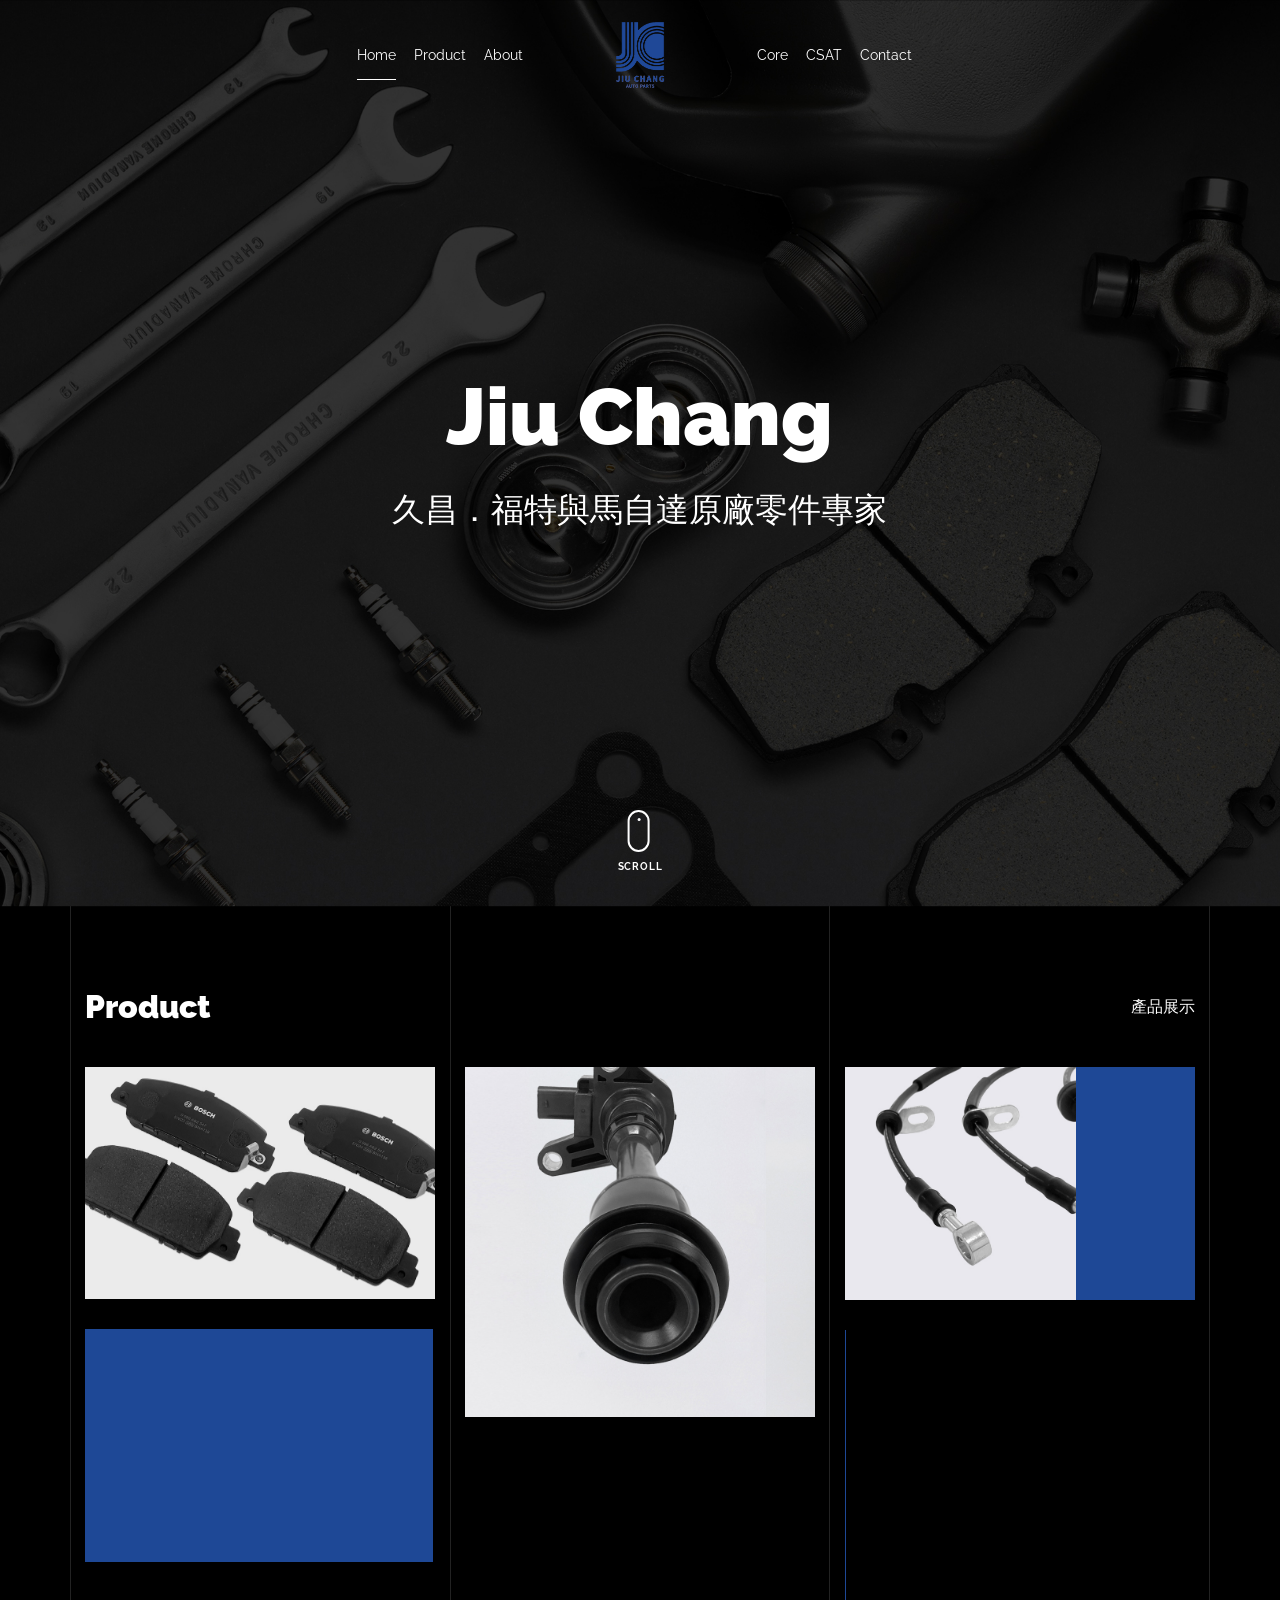
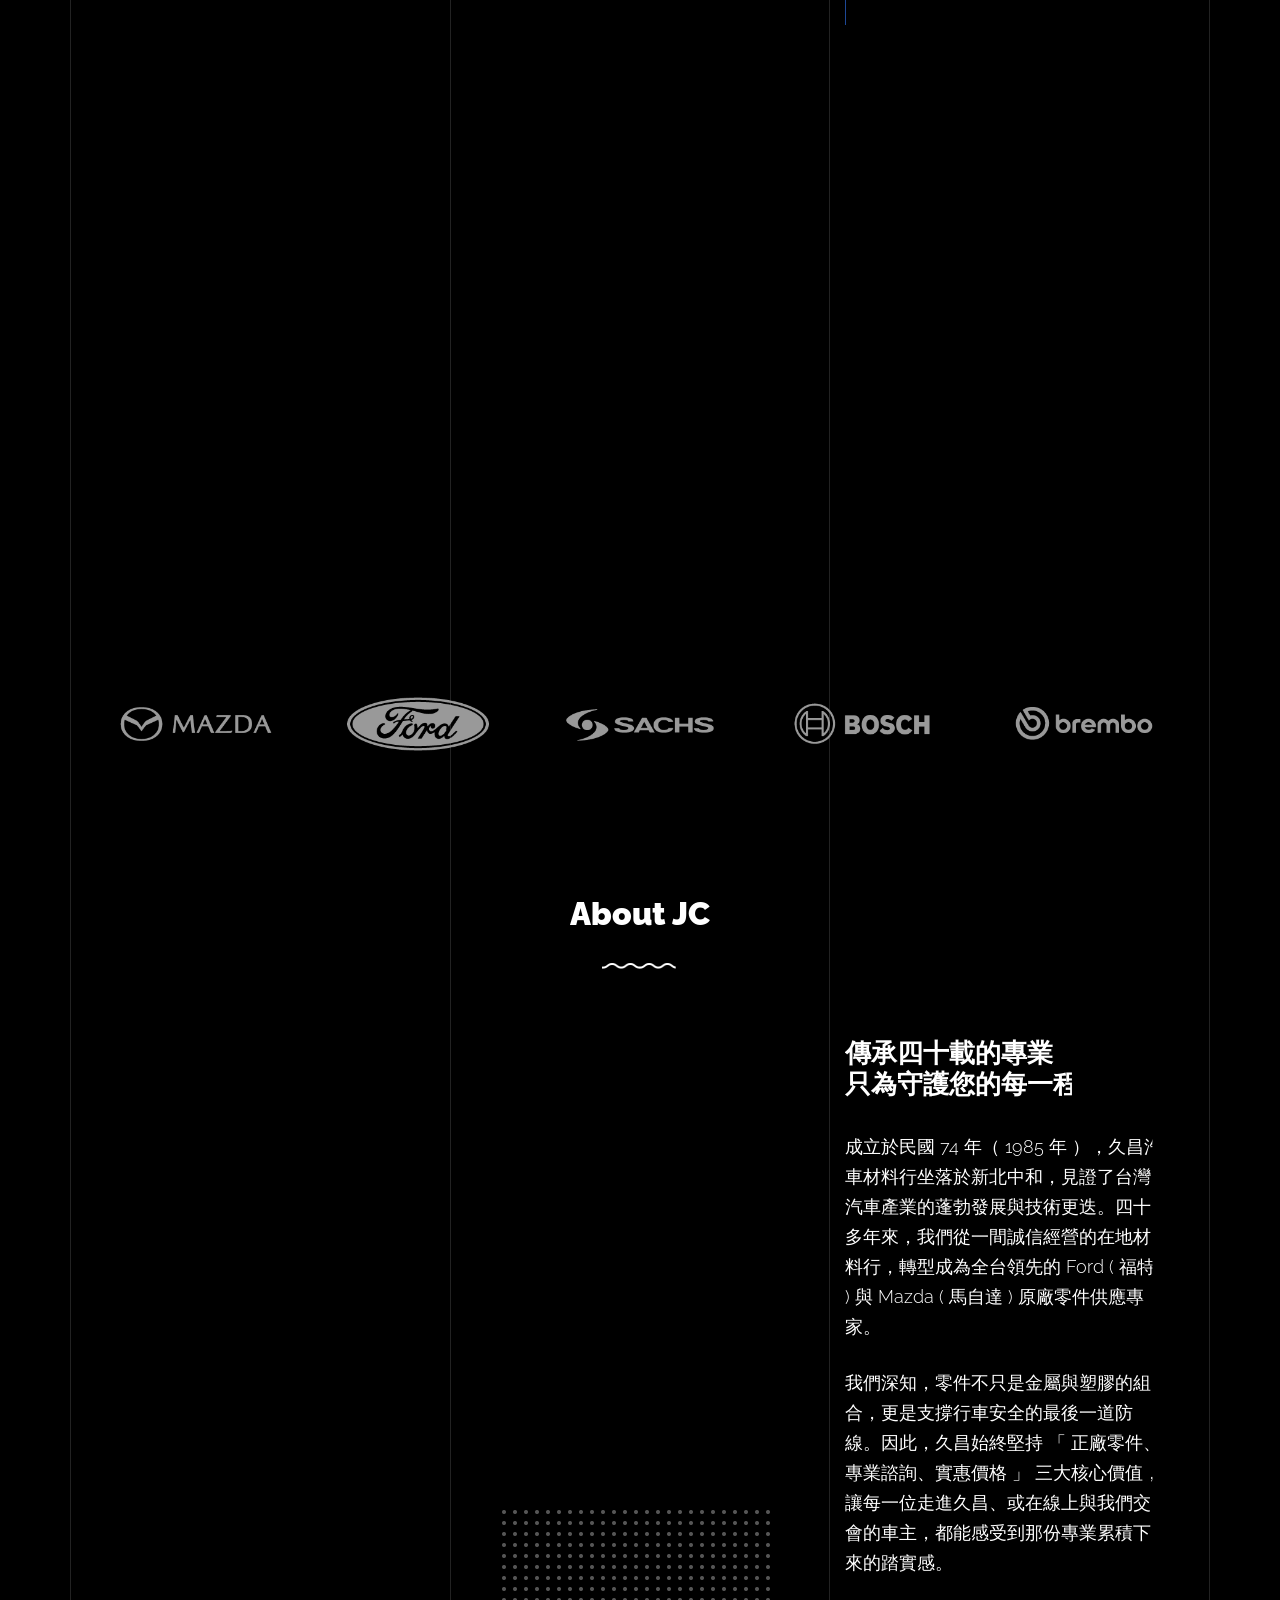
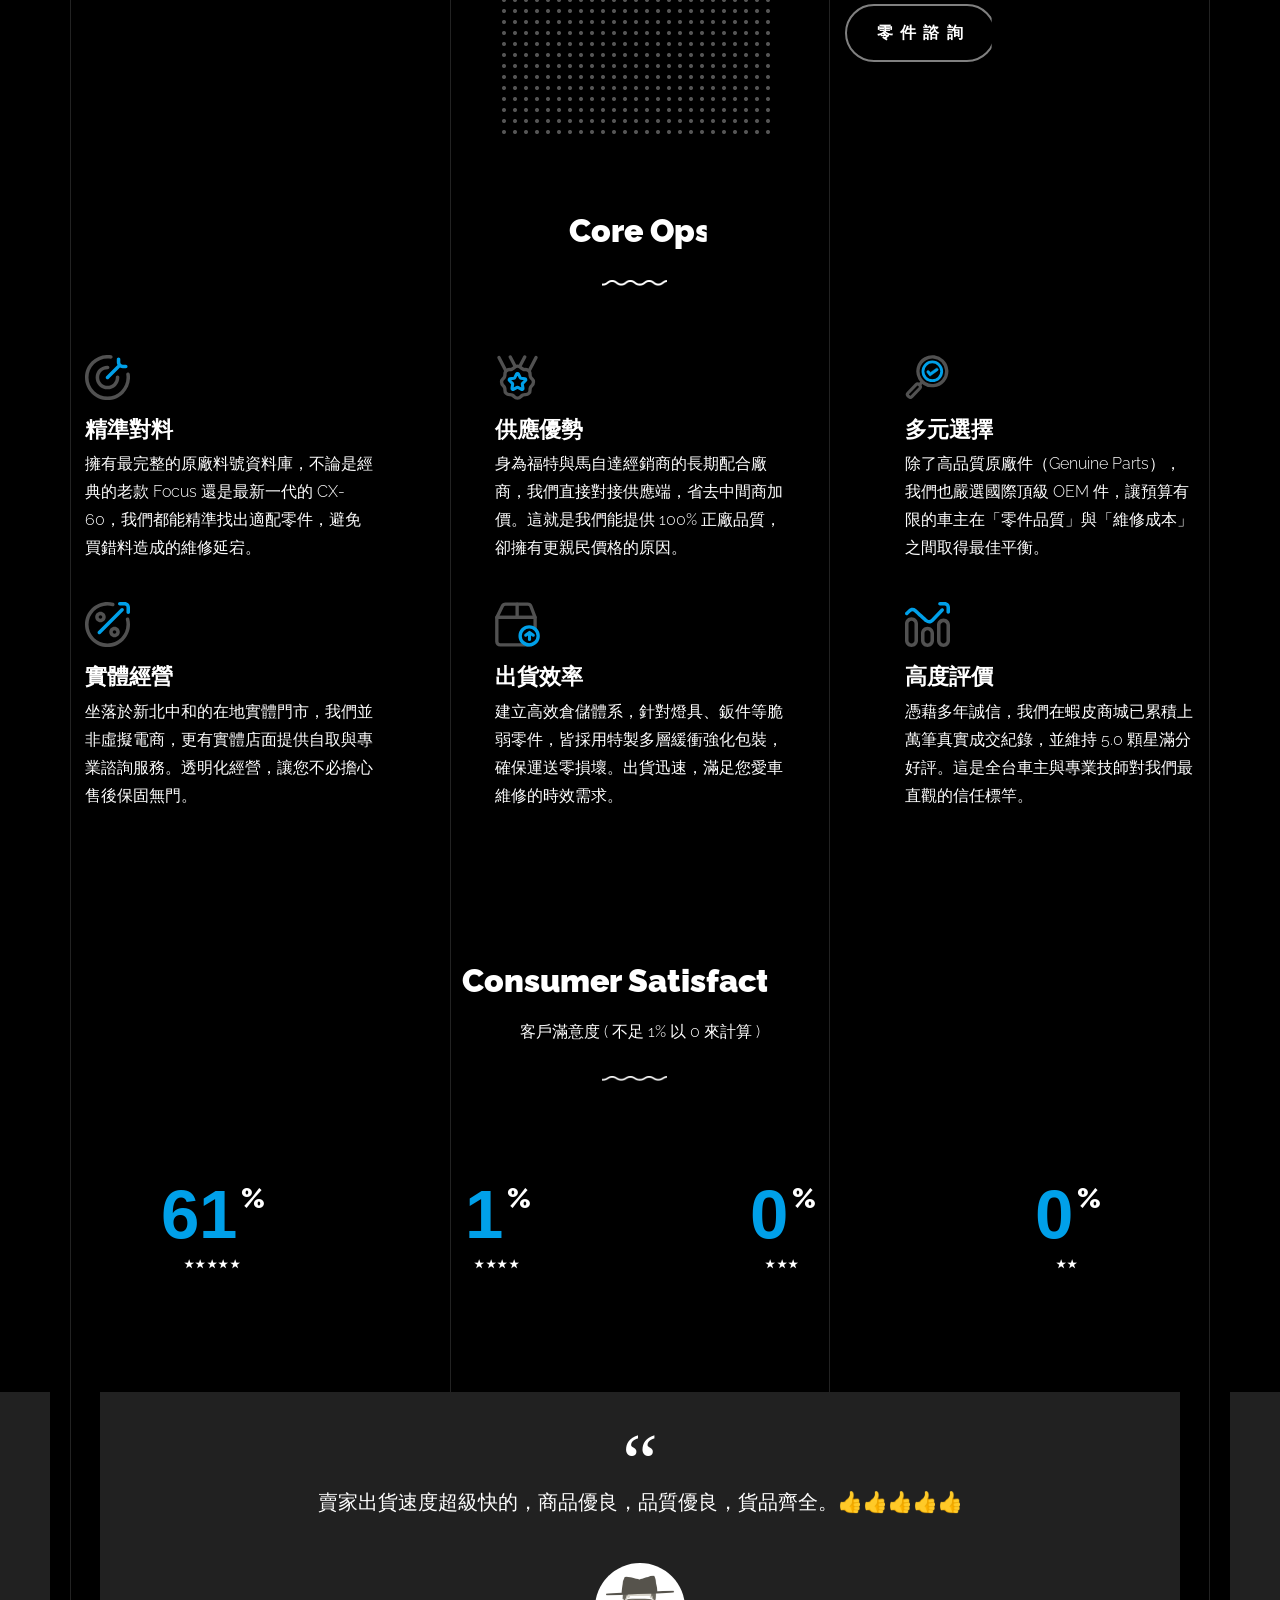
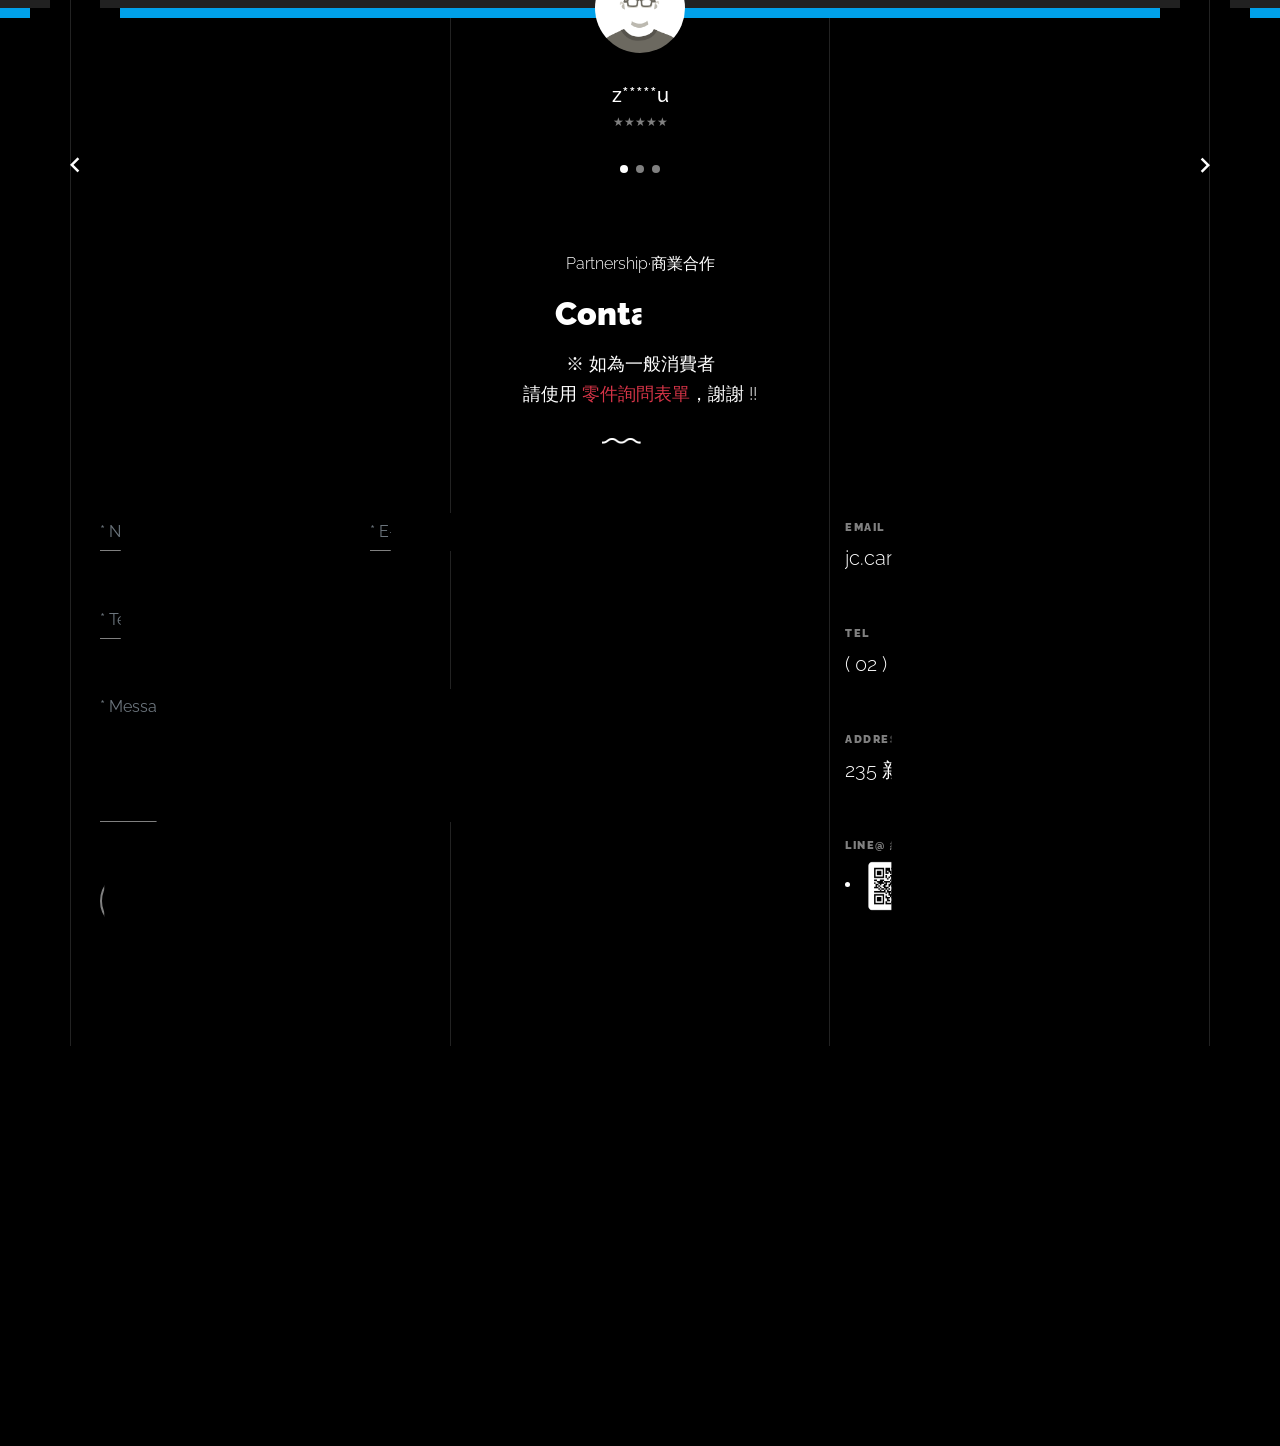
==== commit 056e2d07: "Add files via upload" ====
--- a/index.html
+++ b/index.html
@@ -155,7 +155,7 @@
                       <span class="wrap-icon icon-photo2"></span>
                       <div class="portfolio-item-content">
                         <h3>BOSCH</h3>
-                        <!-- <p>web, packaging</p> -->
+                        <p>#來令片 #剎車片 / 煞車片</p>
                       </div>
                     </div>
                     <img src="images/portfolio/portfolio(1).jpg" class="lazyload  img-fluid" alt="Images" />
@@ -168,7 +168,7 @@
                       <span class="wrap-icon icon-photo2"></span>
                       <div class="portfolio-item-content">
                         <h3>Ford</h3>
-                        <!-- <p>web, packaging</p> -->
+                        <p>#點火線圈</p>
                       </div>
                     </div>
                     <img src="images/portfolio/portfolio(2).jpg" class="lazyload  img-fluid" alt="Images" />
@@ -181,8 +181,8 @@
                     <div class="overlay">
                       <span class="wrap-icon icon-photo2"></span>
                       <div class="portfolio-item-content">
-                        <h3>Ford</h3>
-                        <!-- <p>web, packaging</p> -->
+                        <h3>CBM</h3>
+                        <p>#金屬剎車油管 #剎車金屬油管</p>
                       </div>
                     </div>
                     <img src="images/portfolio/portfolio(3).jpg" class="lazyload  img-fluid" alt="Images" />
@@ -195,7 +195,7 @@
                       <span class="wrap-icon icon-photo2"></span>
                       <div class="portfolio-item-content">
                         <h3>Mazda</h3>
-                        <!-- <p>web, packaging</p> -->
+                        <p>#避震器 #減震阻尼 #CX9 09-14 一代</p>
                       </div>
                     </div>
                     <img src="images/portfolio/portfolio(4).jpg" class="lazyload  img-fluid" alt="Images" />
@@ -208,7 +208,7 @@
                       <span class="wrap-icon icon-photo2"></span>
                       <div class="portfolio-item-content">
                         <h3>SACHS</h3>
-                        <!-- <p>web, packaging</p> -->
+                        <p>#避震器 #減震阻尼 #Mondeo 15- mk5</p>
                       </div>
                     </div>
                     <img src="images/portfolio/portfolio(5).jpg" class="lazyload  img-fluid" alt="Images" />
@@ -221,7 +221,7 @@
                       <span class="wrap-icon icon-photo2"></span>
                       <div class="portfolio-item-content">
                         <h3>MEYLE</h3>
-                        <!-- <p>web, packaging</p> -->
+                        <p>#李仔串 #小拉桿 / 李子串 #Mazda3 15- 三代</p>
                       </div>
                     </div>
                     <img src="images/portfolio/portfolio(6).jpg" class="lazyload  img-fluid" alt="Images" />
@@ -234,7 +234,7 @@
                       <span class="wrap-icon icon-photo2"></span>
                       <div class="portfolio-item-content">
                         <h3>BILSTEIN</h3>
-                        <!-- <p>web, packaging</p> -->
+                        <p>#避震器 / 前 #減震阻尼 #Focus 05 12 mk2 </p>
                       </div>
                     </div>
                     <img src="images/portfolio/portfolio(7).jpg" class="lazyload  img-fluid" alt="Images" />
@@ -247,7 +247,7 @@
                       <span class="wrap-icon icon-photo2"></span>
                       <div class="portfolio-item-content">
                         <h3>MEYLE</h3>
-                        <!-- <p>web, packaging</p> -->
+                        <p>#外盒</p>
                       </div>
                     </div>
                     <img src="images/portfolio/portfolio(8).jpg" class="lazyload  img-fluid" alt="Images" />
@@ -260,7 +260,7 @@
                       <span class="wrap-icon icon-photo2"></span>
                       <div class="portfolio-item-content">
                         <h3>Brembo</h3>
-                        <!-- <p>web, packaging</p> -->
+                        <p>#來令片 #剎車片 / 煞車片</p>
                       </div>
                     </div>
                     <img src="images/portfolio/portfolio(9).jpg" class="lazyload  img-fluid" alt="Images" />
@@ -419,6 +419,9 @@
             </div>
             <div class="logo-v1 gsap-reveal">
               <img src="images/logo/brand/logo-Meyle.png" alt="Meyle" class="img-fluid">
+            </div>
+            <div class="logo-v1 gsap-reveal">
+              <img src="images/logo/brand/logo-Bilstein.png" alt="Meyle" class="img-fluid">
             </div>
           </div>
         </div>
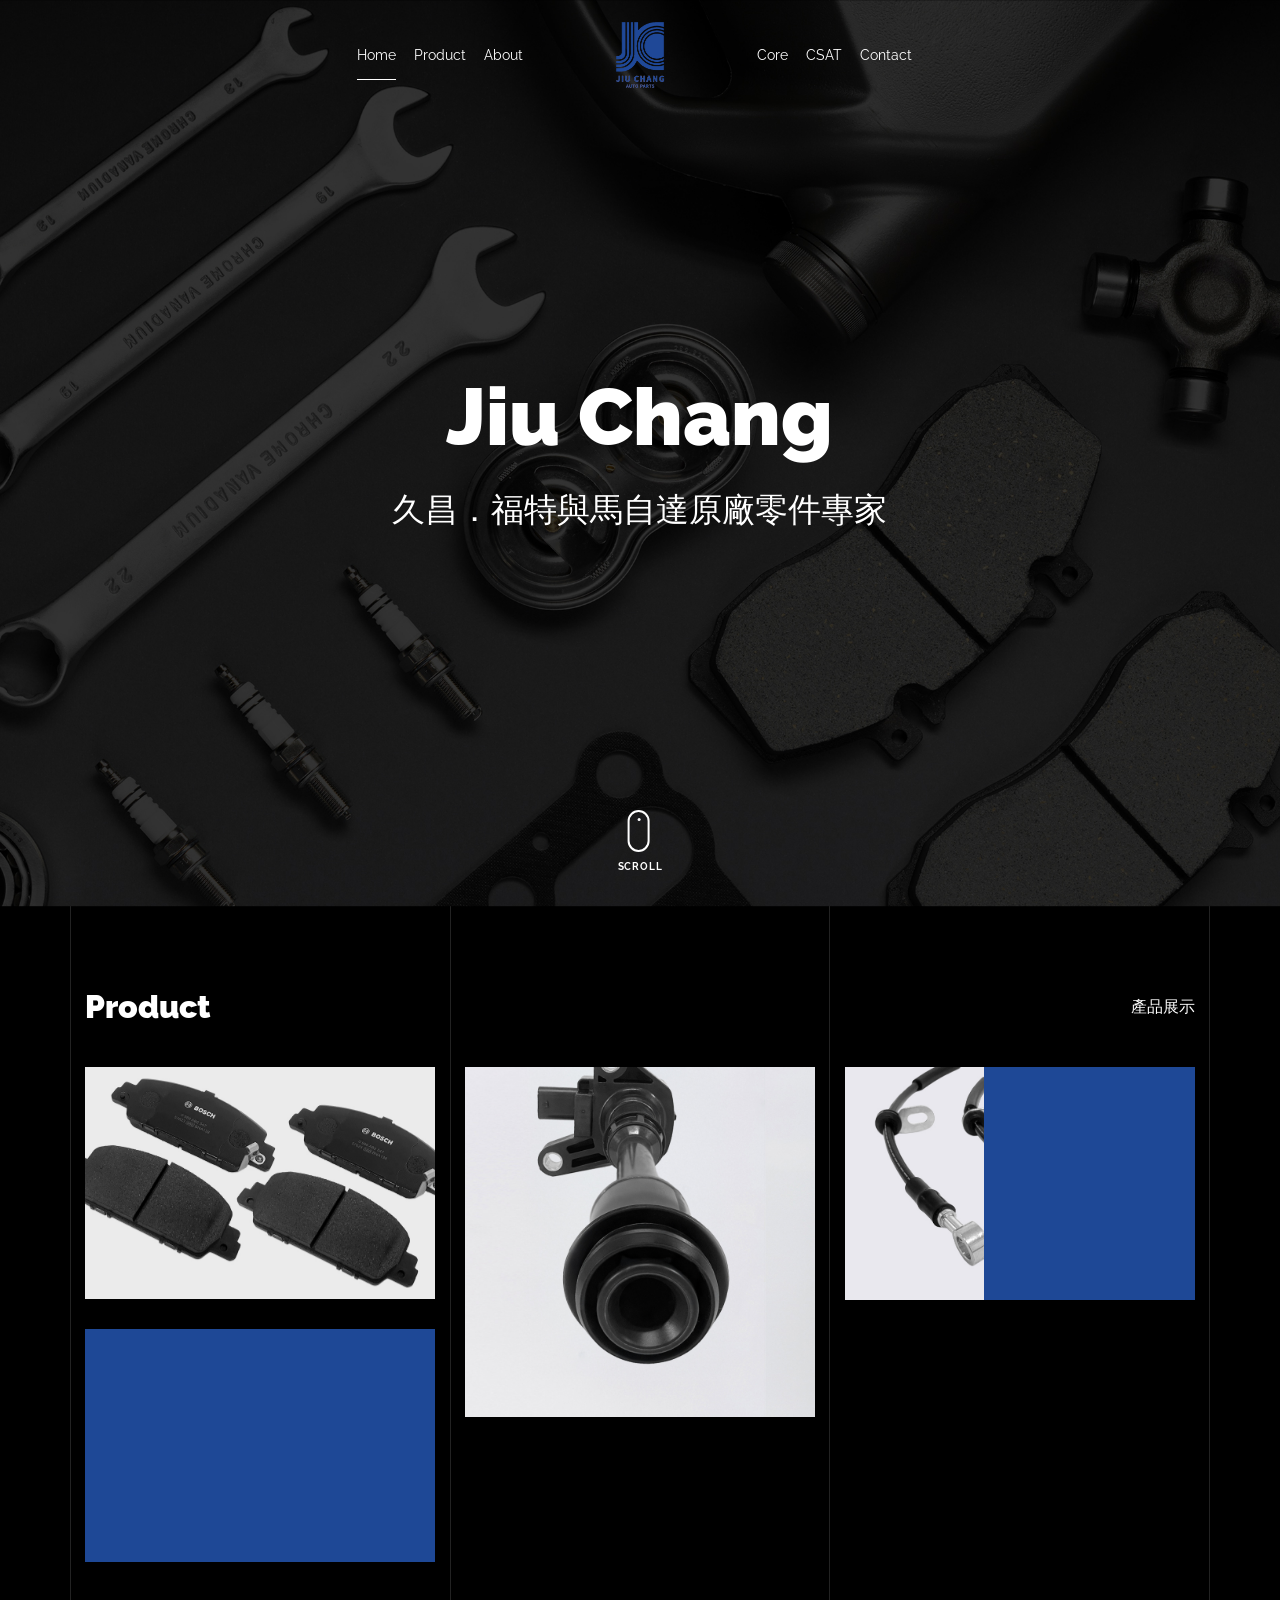
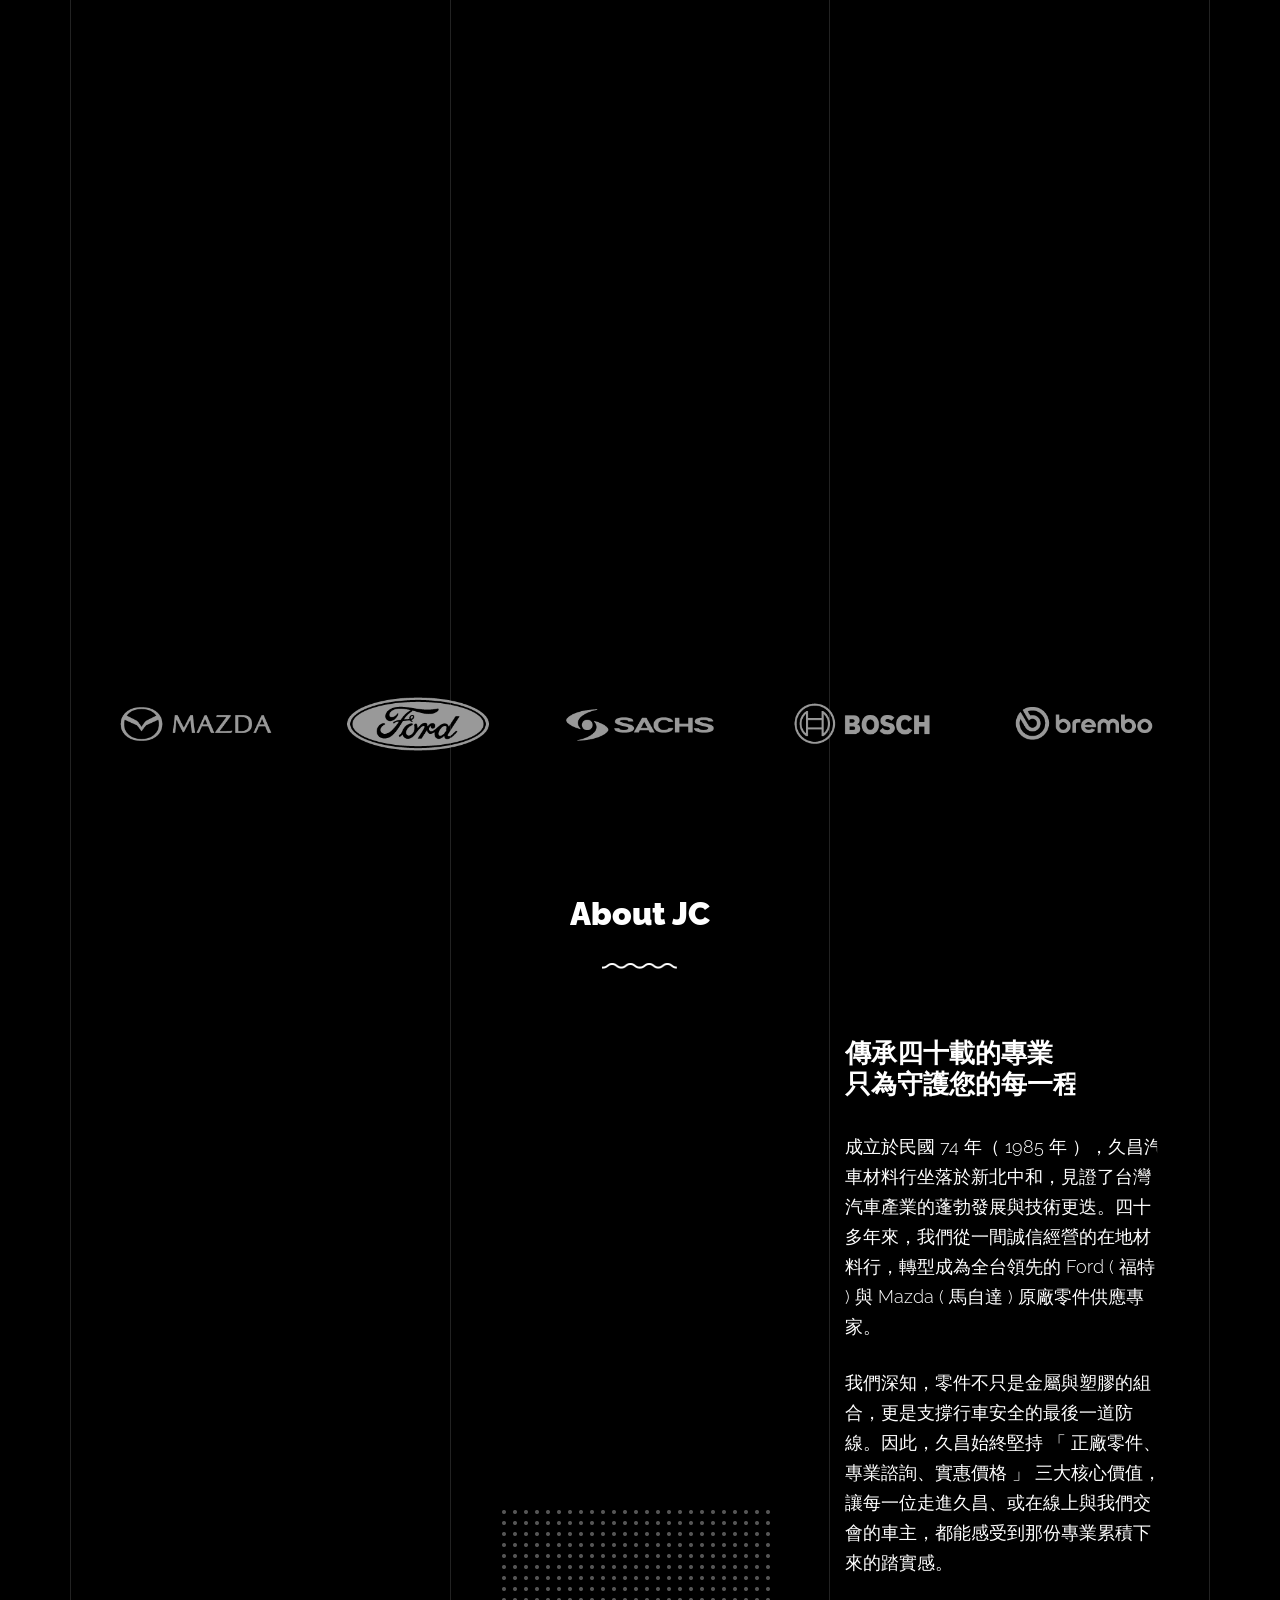
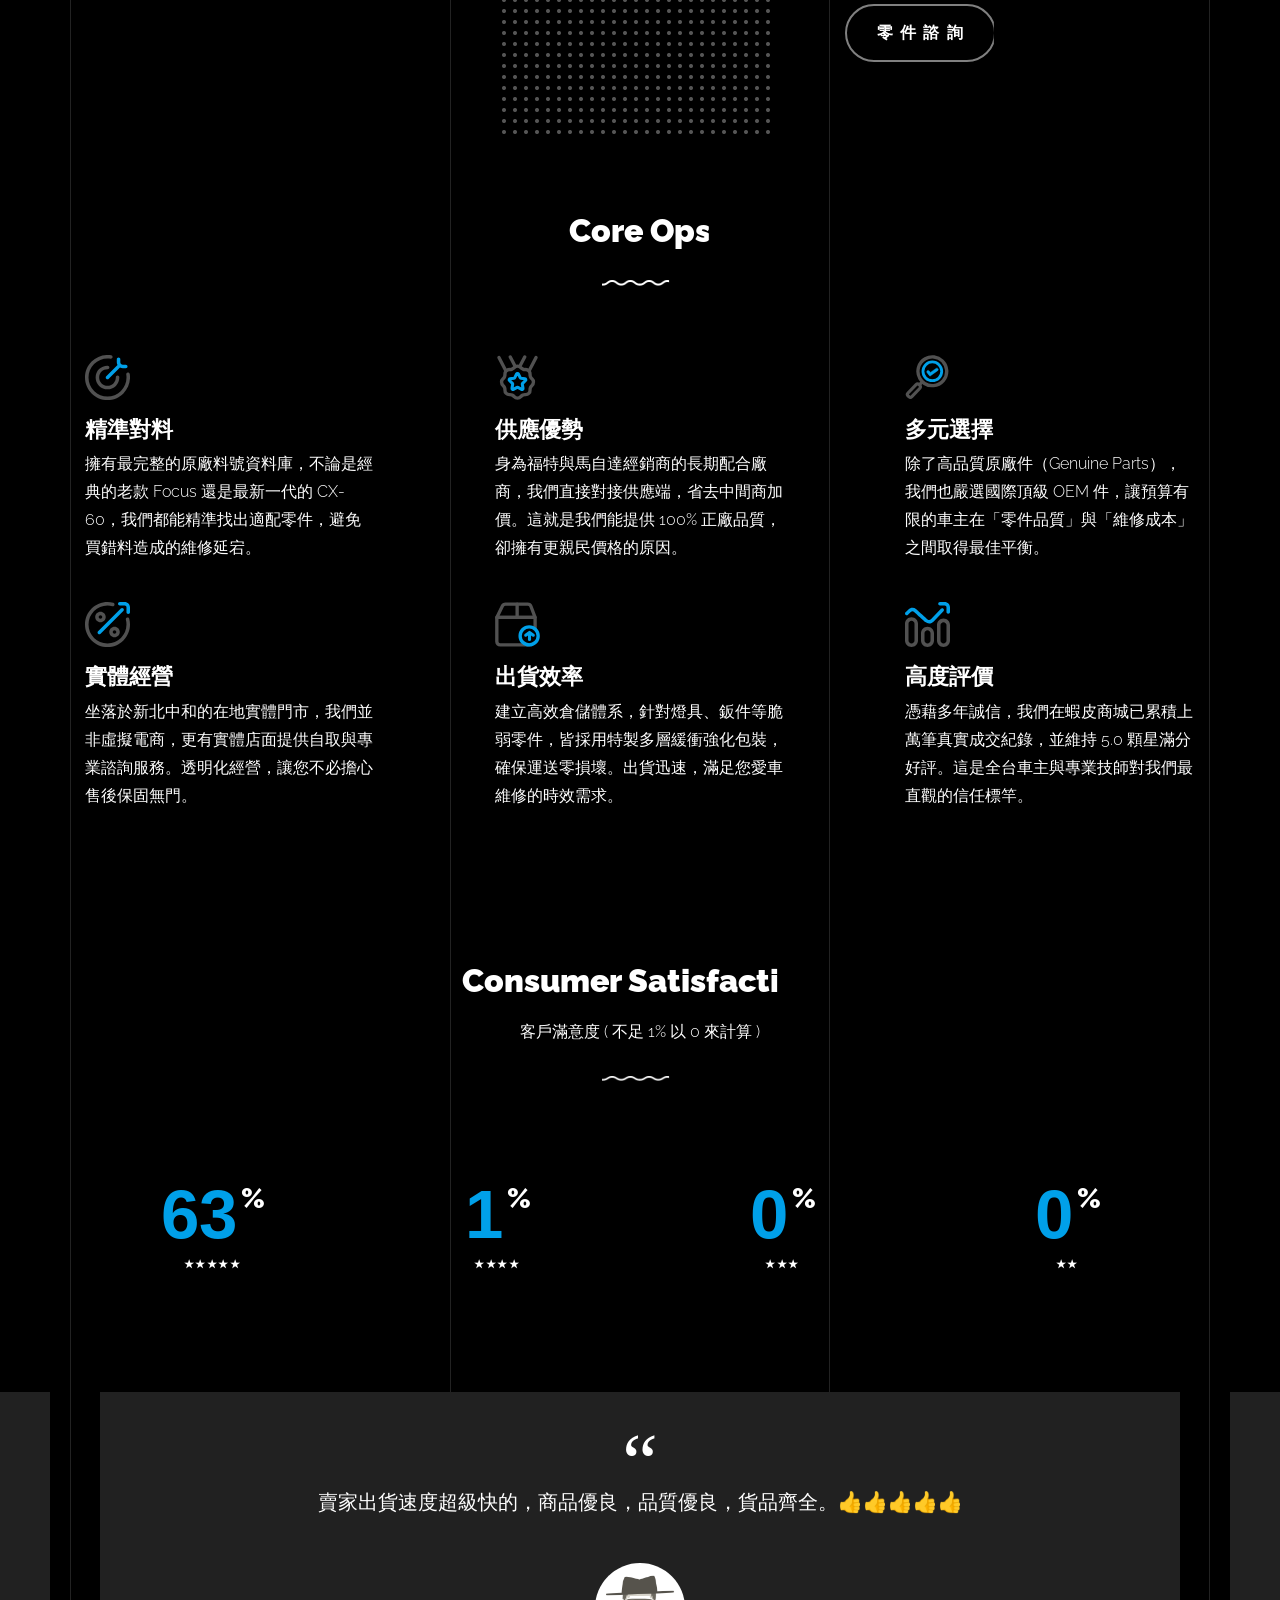
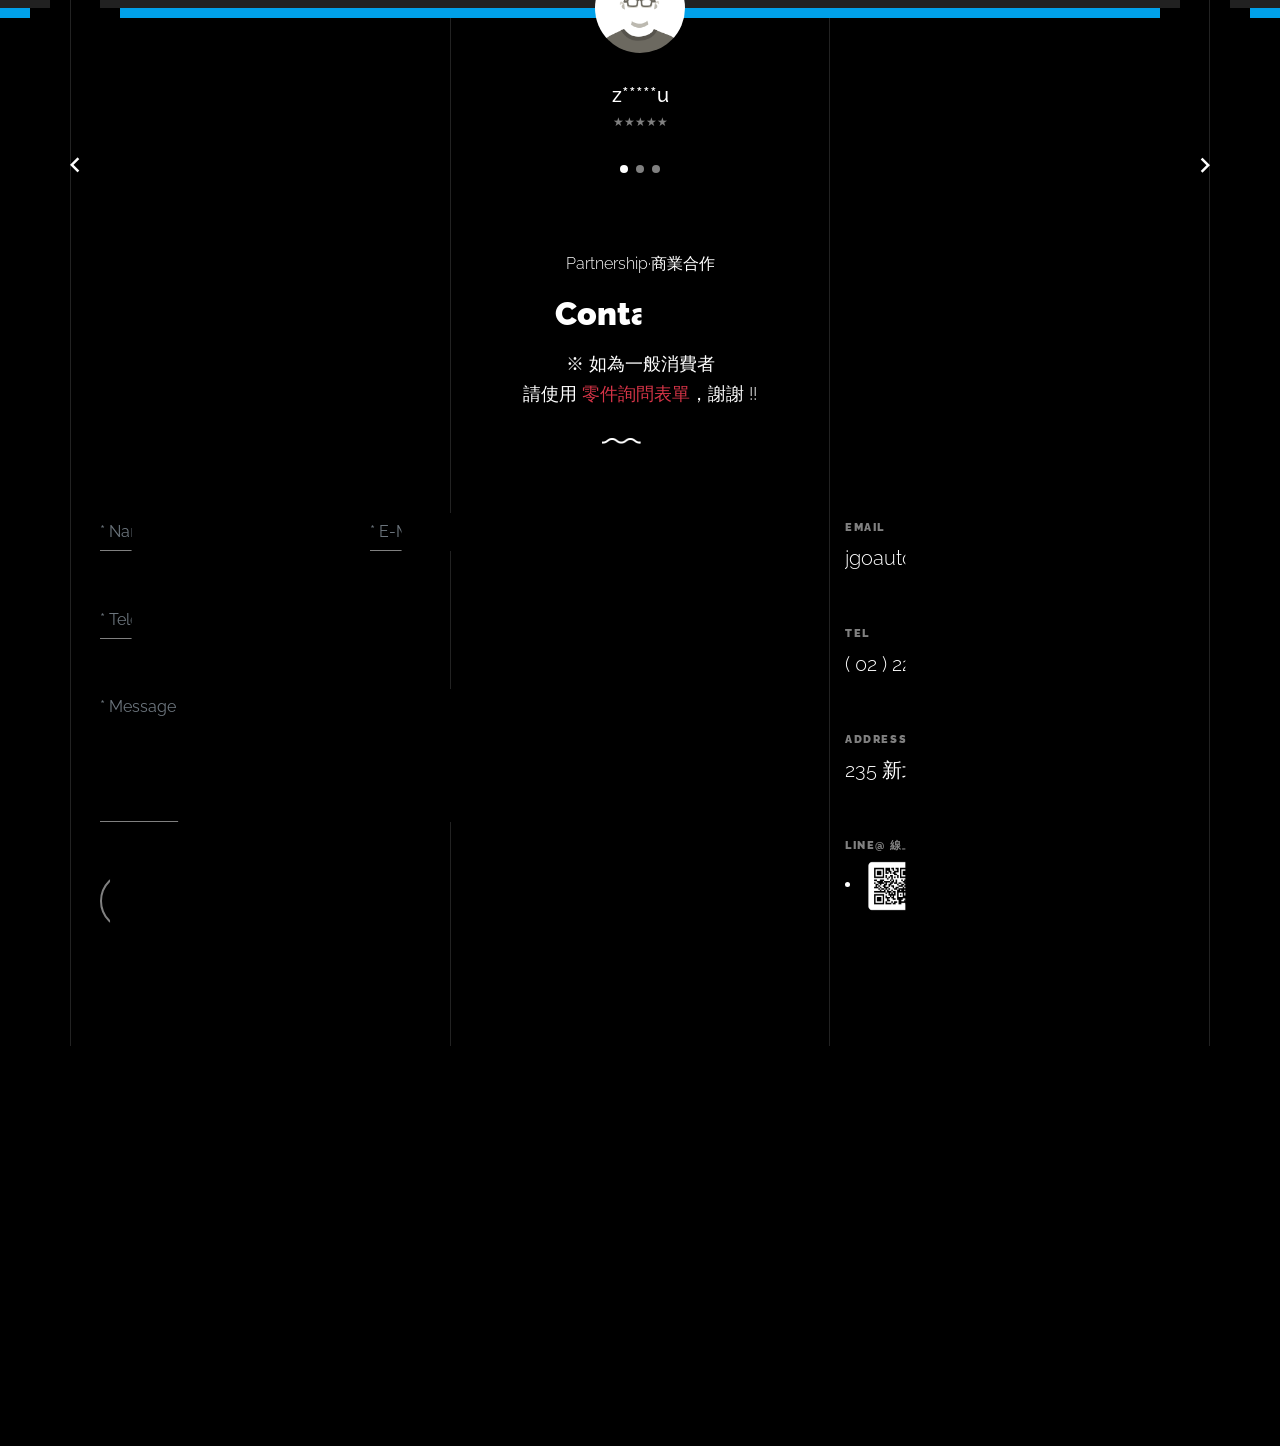
==== commit fdc7c270: "Add files via upload" ====
--- a/index.html
+++ b/index.html
@@ -780,7 +780,7 @@
               <div class="contact-info-v1">
                 <div class="gsap-reveal d-block">
                   <span class="d-block contact-info-label">Email</span>
-                  <p class="contact-info-val">jc.carparts@gmail.com</p>
+                  <p class="contact-info-val">jgoautoparts@gmail.com</p>
                 </div>
                 <div class="gsap-reveal d-block">
                   <span class="d-block contact-info-label">Tel</span>
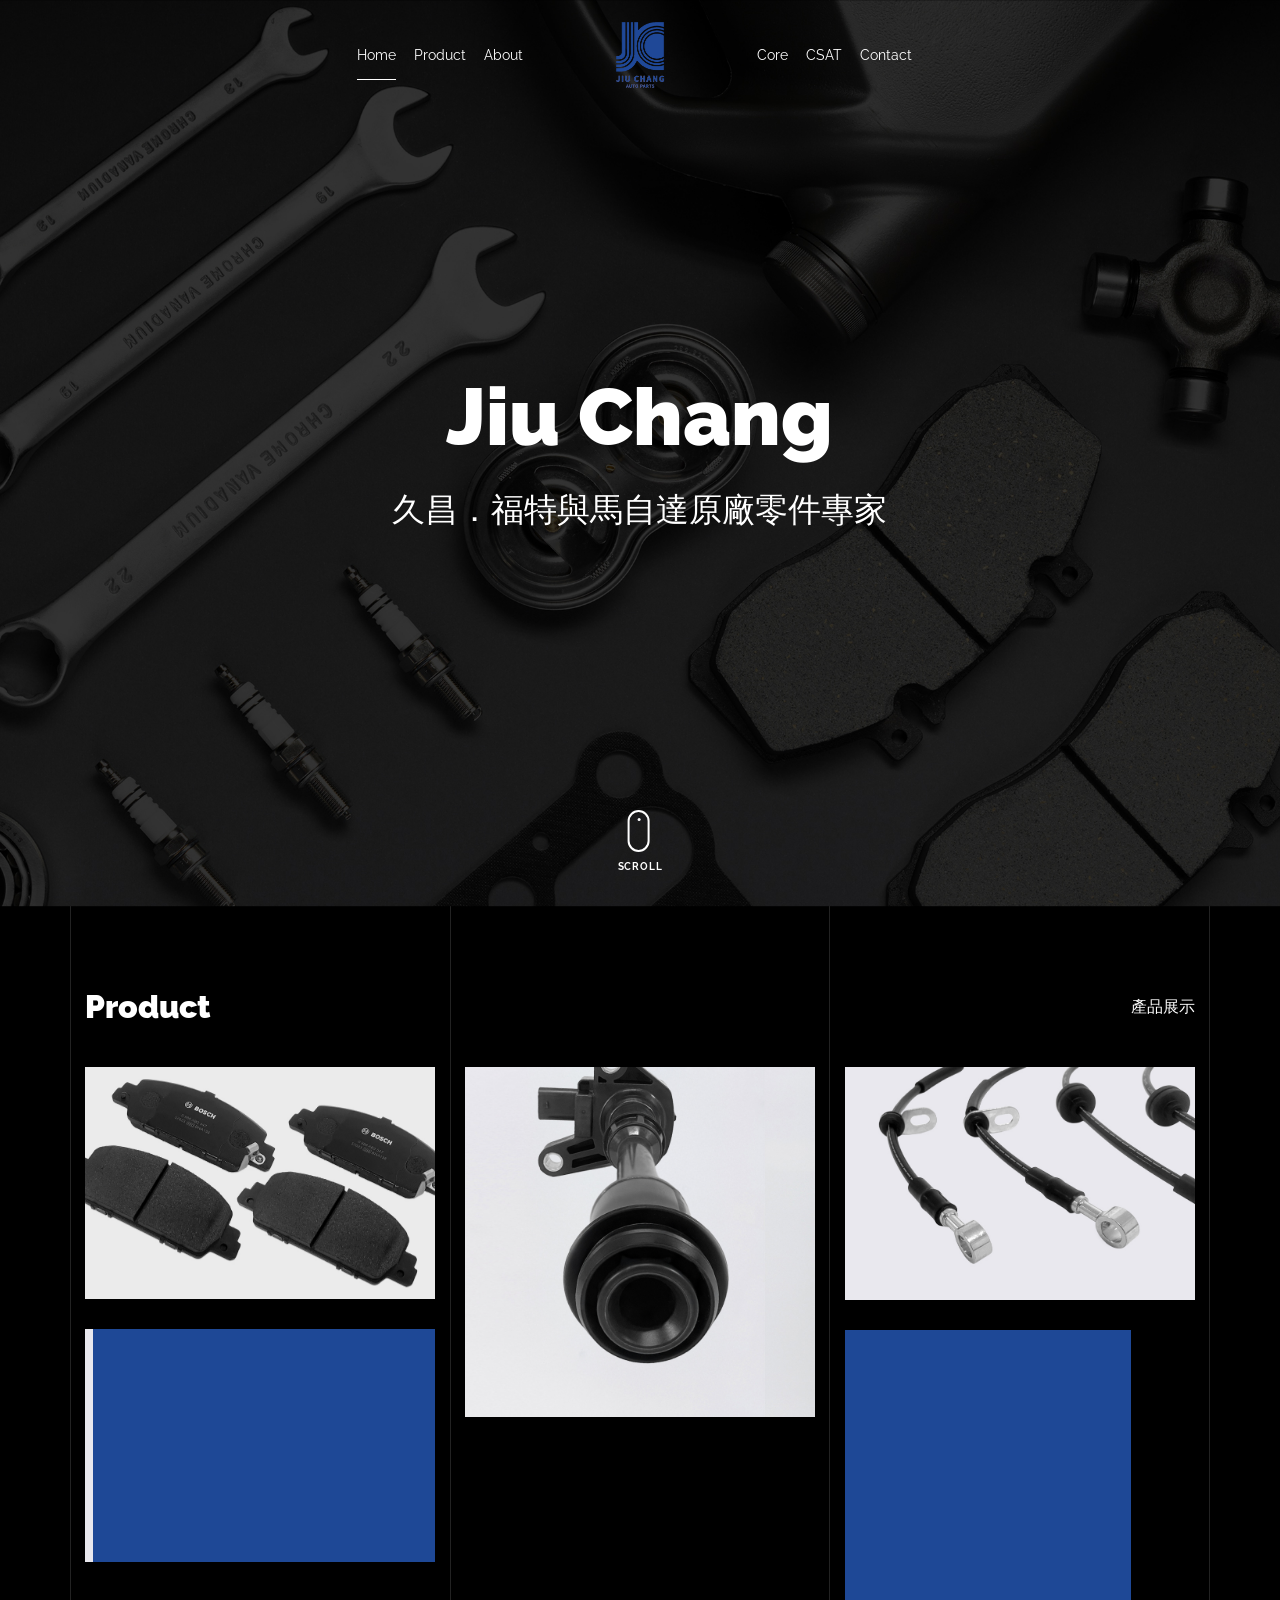
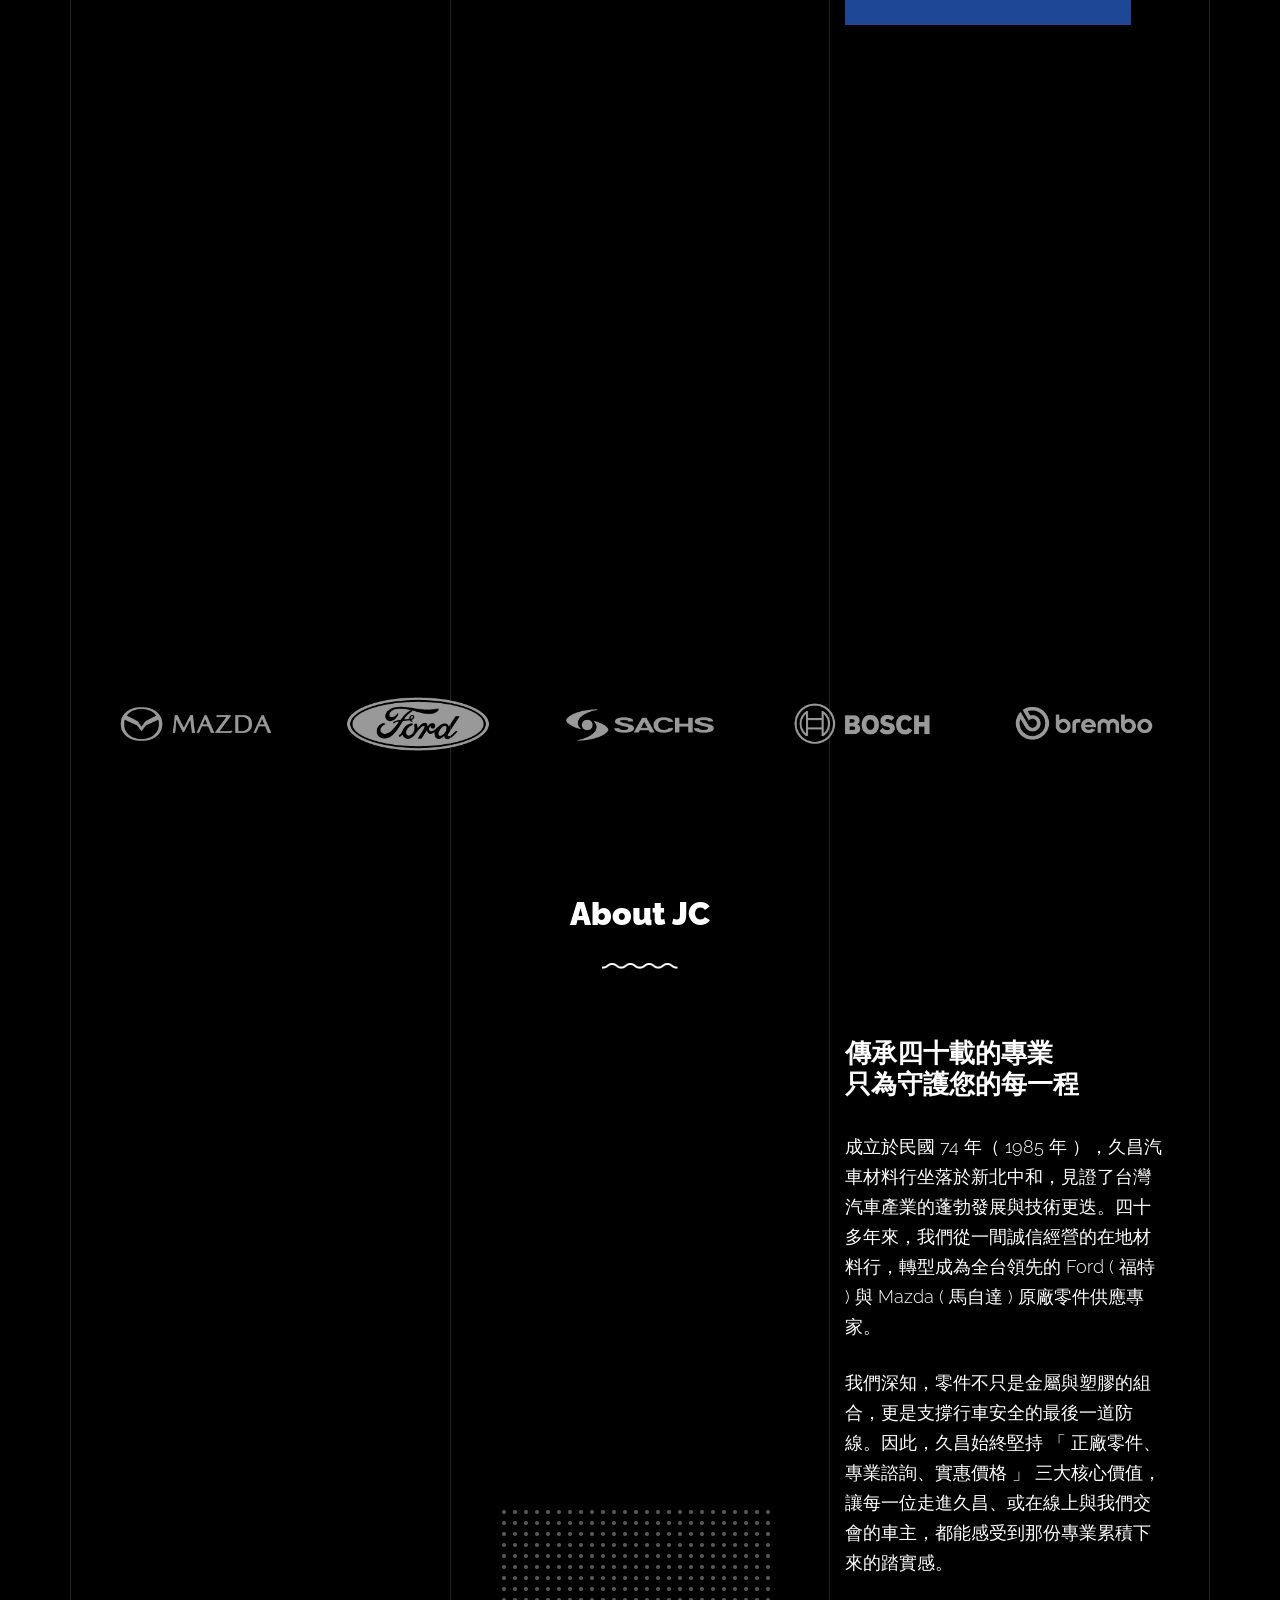
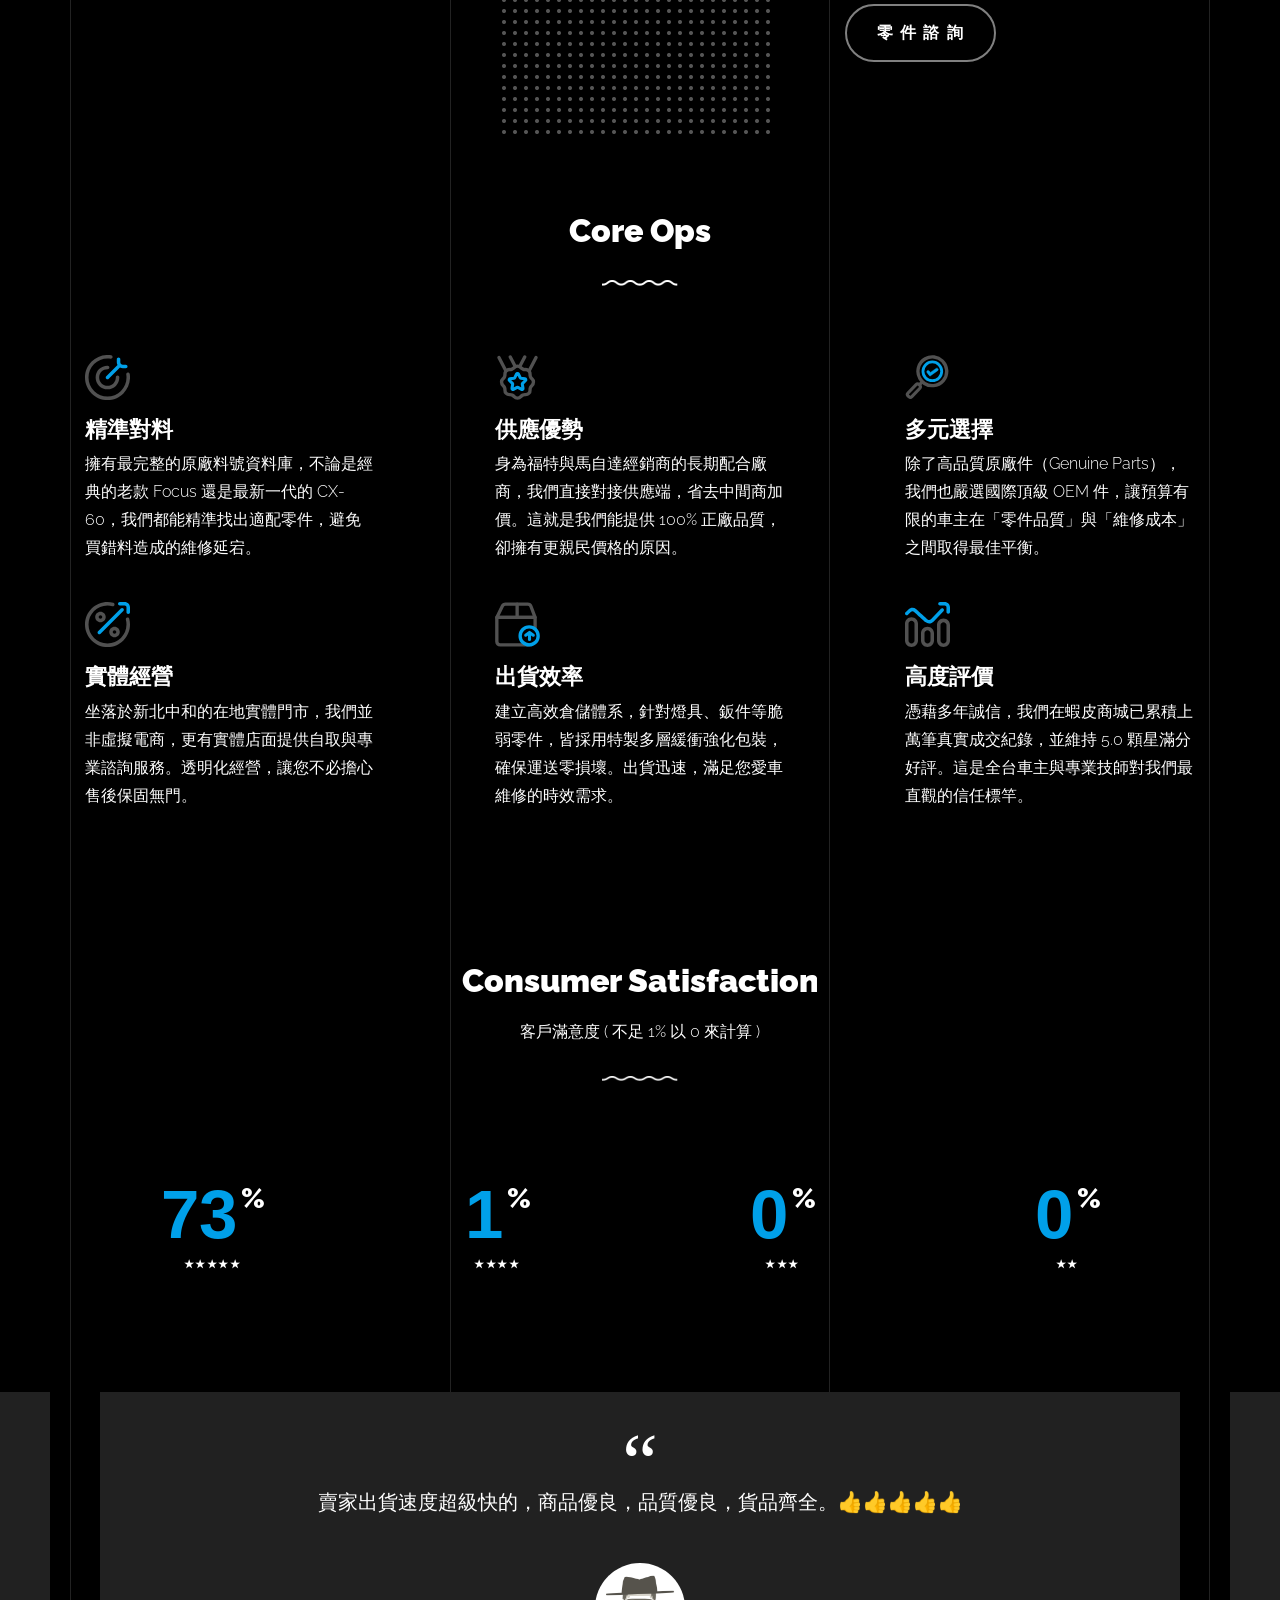
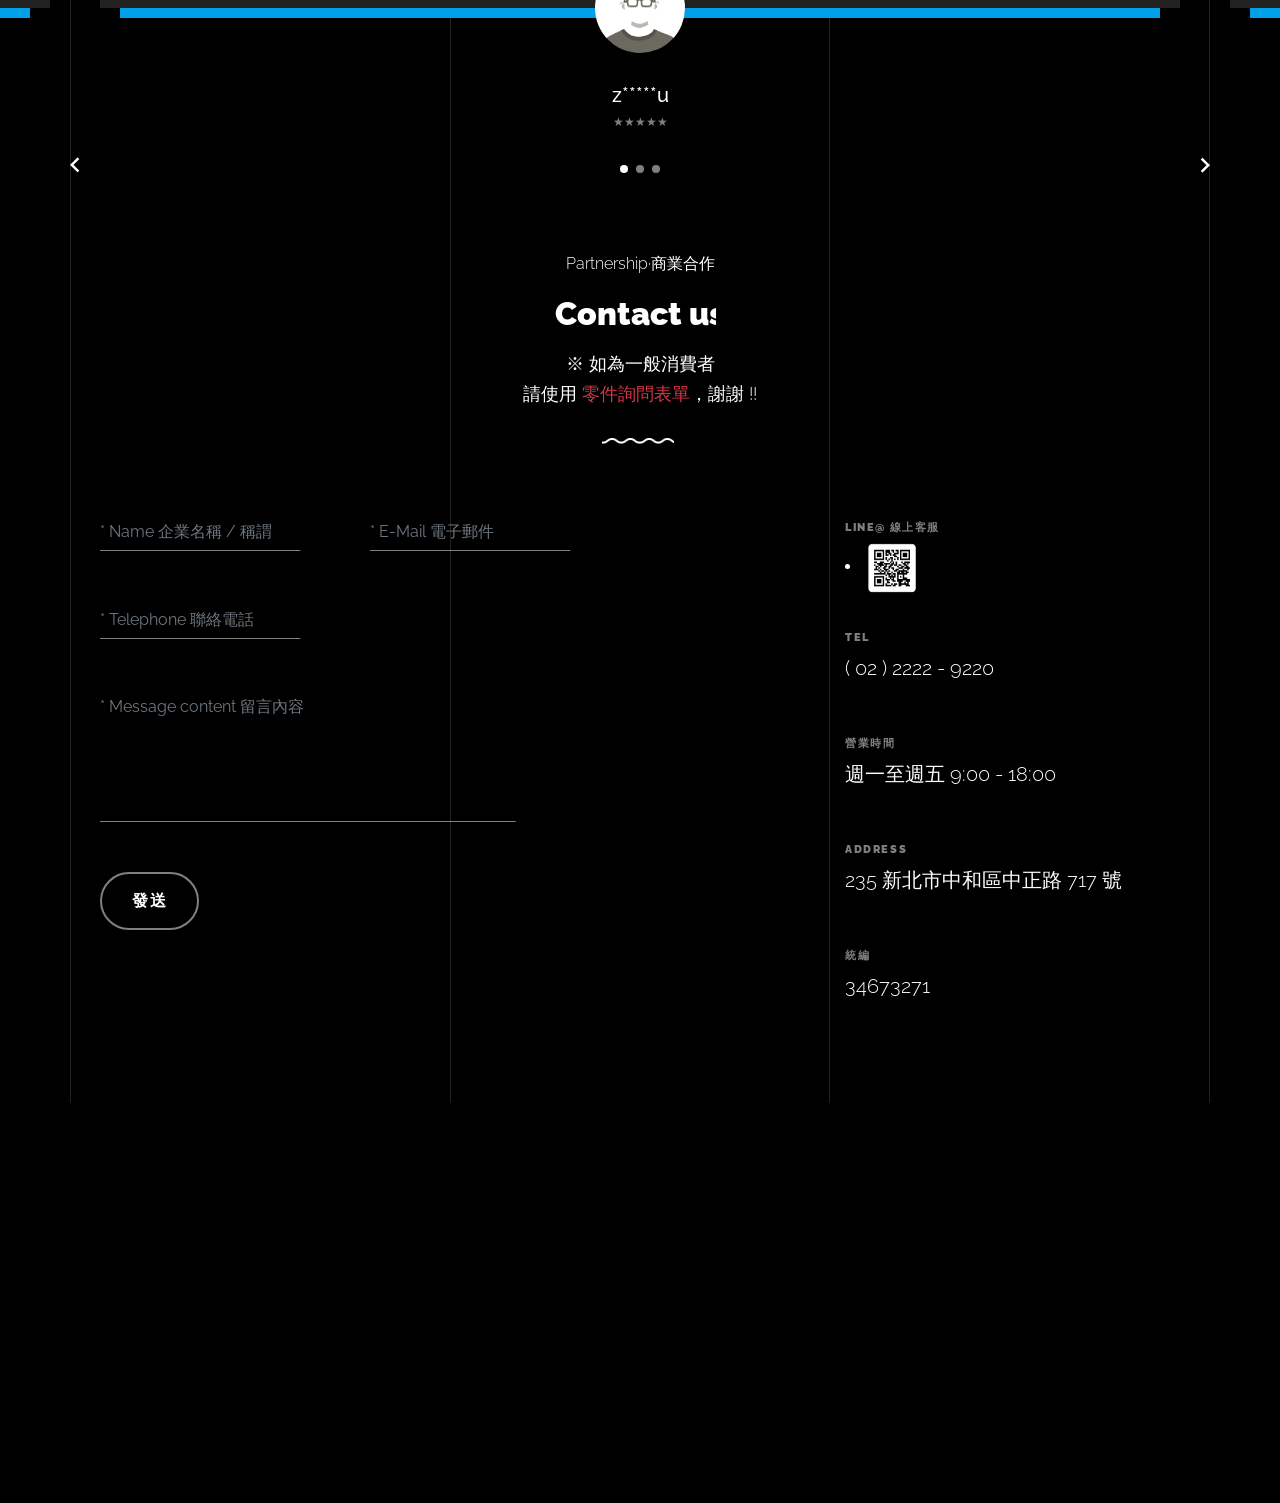
==== commit d9cc2f34: "Add files via upload" ====
--- a/index.html
+++ b/index.html
@@ -451,7 +451,7 @@
               <!-- <a href="#">live the blind</a> texts. -->
 
               <p class="lead gsap-reveal">我們深知，零件不只是金屬與塑膠的組合，更是支撐行車安全的最後一道防線。因此，久昌始終堅持 「 正廠零件、專業諮詢、實惠價格 」 三大核心價值，讓每一位走進久昌、或在線上與我們交會的車主，都能感受到那份專業累積下來的踏實感。</p>
-              <p class="gsap-reveal"><a href="#" class="btn btn-outline-pill btn-custom-light">零 件 諮 詢</a></p>
+              <p class="gsap-reveal"><a href="https://lihi1.me/dXzTN" class="btn btn-outline-pill btn-custom-light">零 件 諮 詢</a></p>
             </div>
           </div>
         </div>
@@ -779,20 +779,24 @@
             <div class="col-md-4">
               <div class="contact-info-v1">
                 <div class="gsap-reveal d-block">
-                  <span class="d-block contact-info-label">Email</span>
-                  <p class="contact-info-val">jgoautoparts@gmail.com</p>
+                  <span class="d-block contact-info-label">LINE@ 線上客服</span>
+                  <li><a href="https://lihi.cc/9unTT" target="_blank"><img src="./images/QR_line.png" style="width: 50px; height: auto;"></a></li>
                 </div>
                 <div class="gsap-reveal d-block">
                   <span class="d-block contact-info-label">Tel</span>
                   <p class="contact-info-val">( 02 ) 2222 - 9220</p>
                 </div>
                 <div class="gsap-reveal d-block">
+                  <span class="d-block contact-info-label">營業時間</span>
+                  <p class="contact-info-val">週一至週五 9:00 - 18:00</p>
+                </div>
+                <div class="gsap-reveal d-block">
                   <span class="d-block contact-info-label">Address</span>
                   <address class="contact-info-val">235 新北市中和區中正路 717 號</address>
                 </div>
                 <div class="gsap-reveal d-block">
-                  <span class="d-block contact-info-label">LINE@ 線上客服</span>
-                  <li><a href="https://lihi.cc/9unTT" target="_blank"><img src="./images/QR_line.png" style="width: 50px; height: auto;"></a></li>
+                  <span class="d-block contact-info-label">統編</span>
+                  <p class="contact-info-val">34673271</p>
                 </div>
               </div>
             </div>
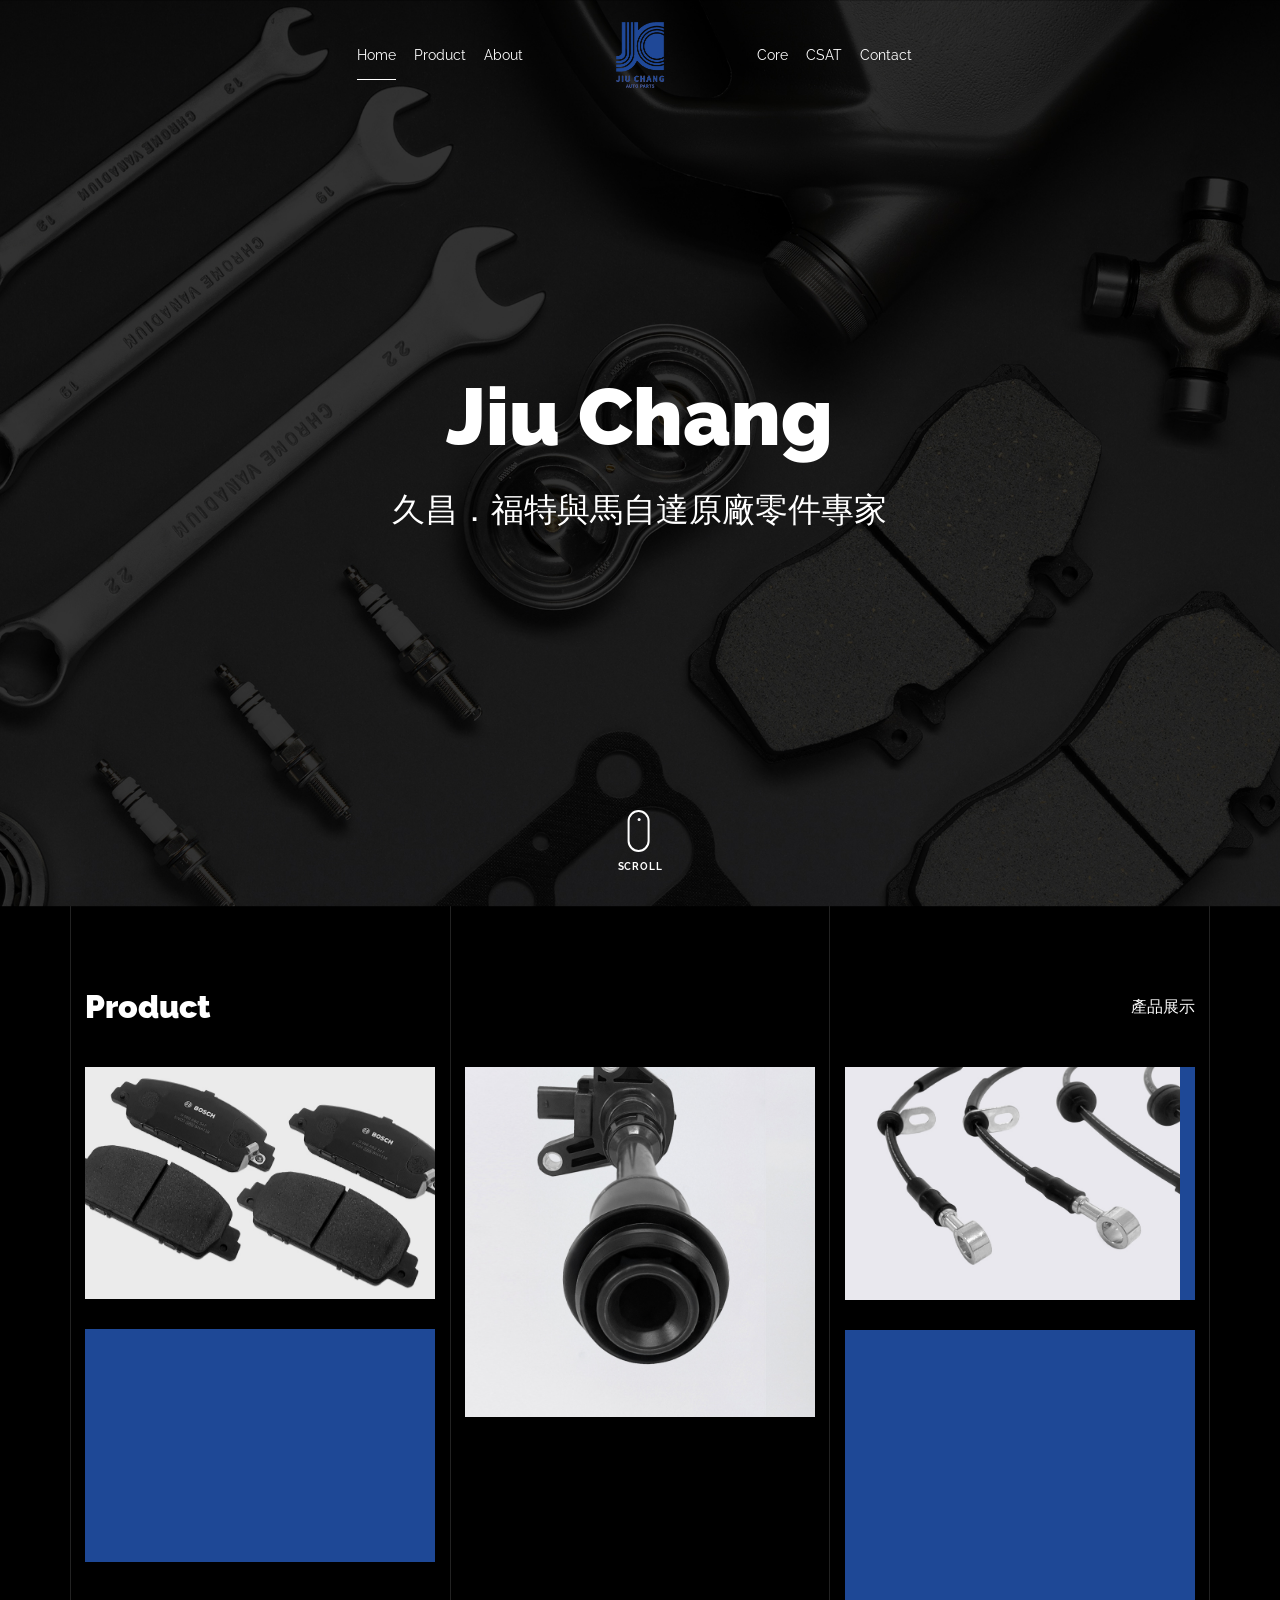
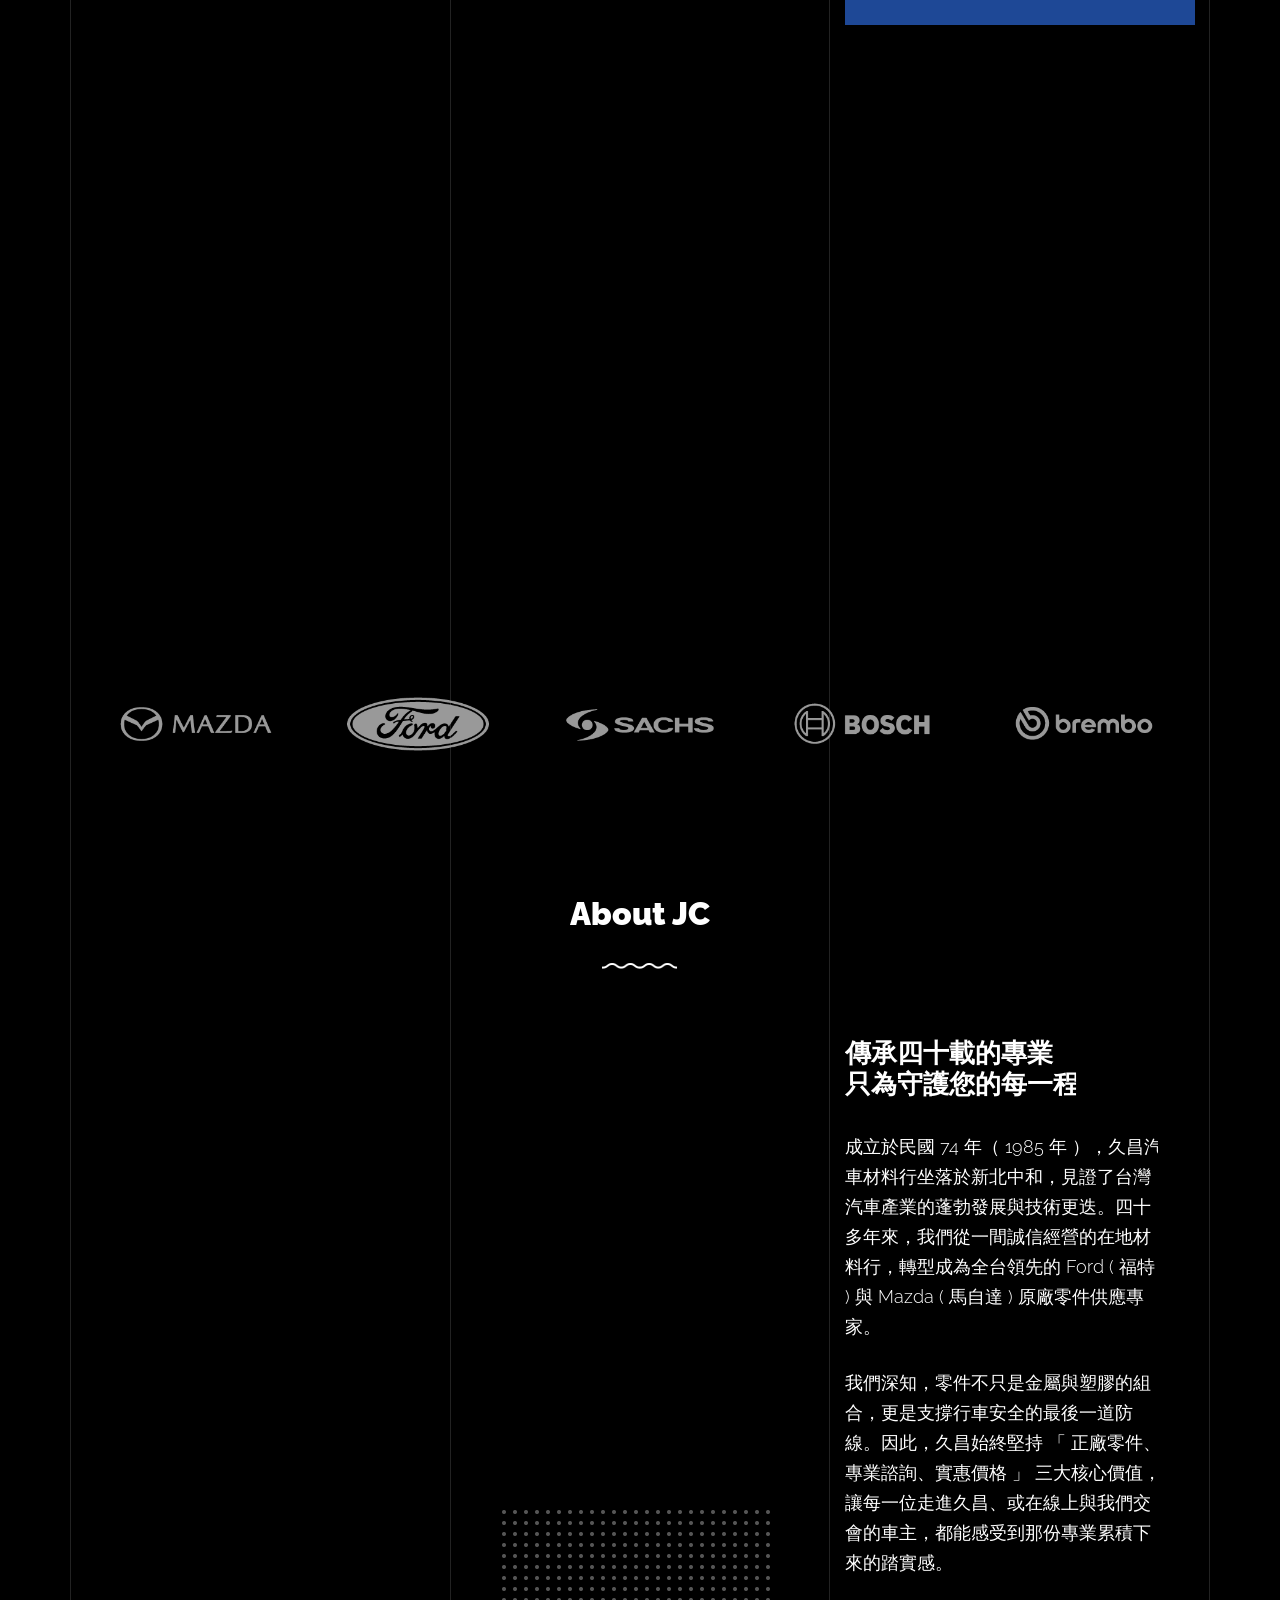
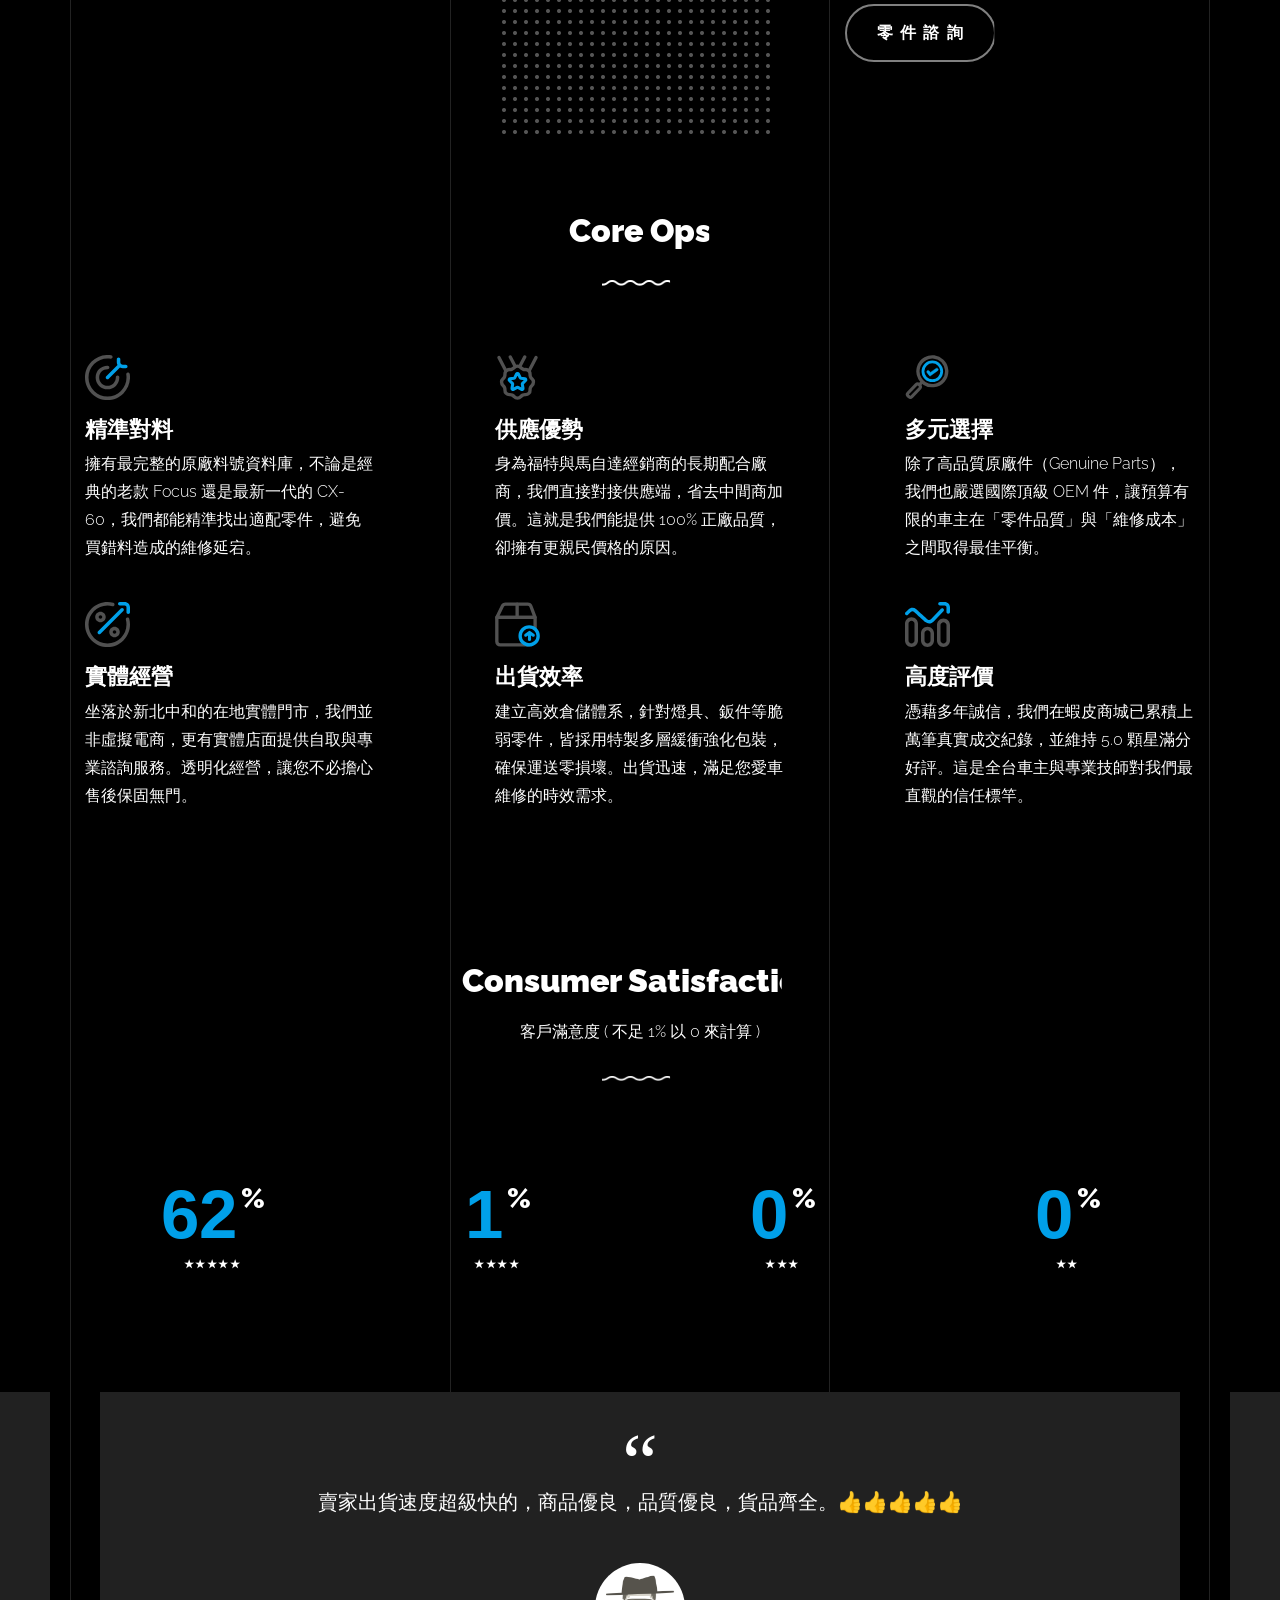
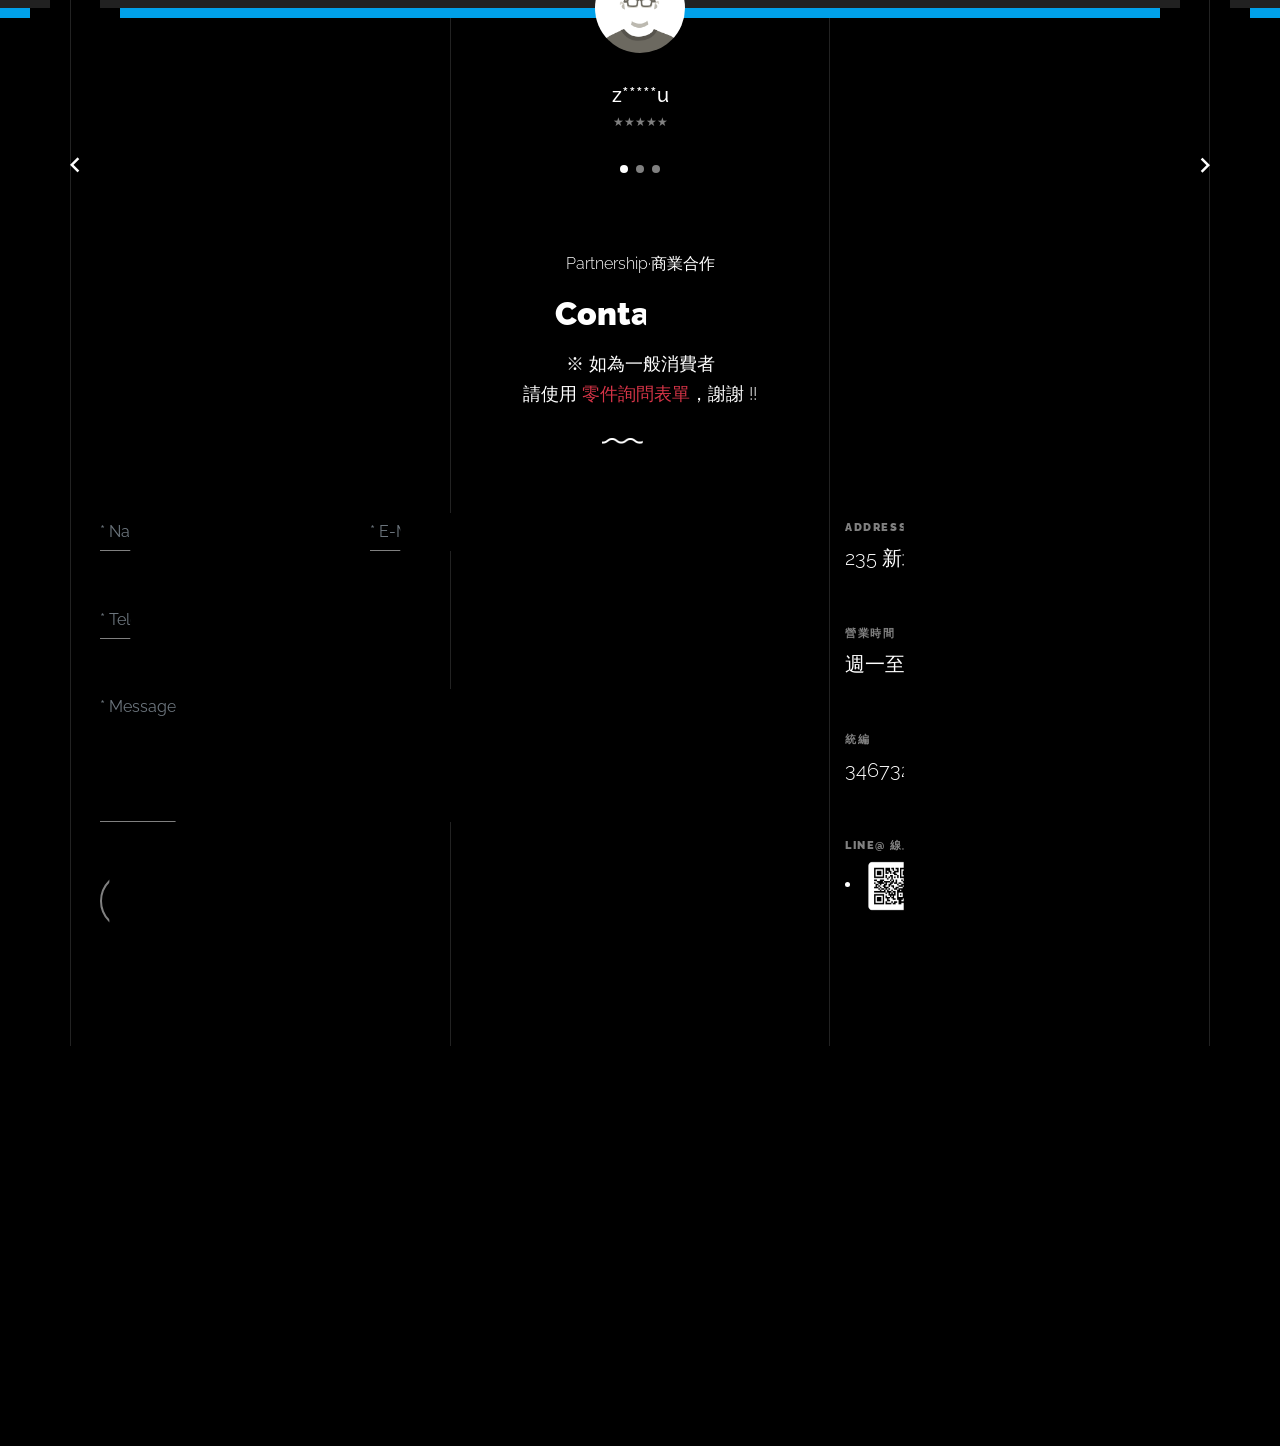
==== commit a6ee90ee: "Add files via upload" ====
--- a/index.html
+++ b/index.html
@@ -779,24 +779,20 @@
             <div class="col-md-4">
               <div class="contact-info-v1">
                 <div class="gsap-reveal d-block">
-                  <span class="d-block contact-info-label">LINE@ 線上客服</span>
-                  <li><a href="https://lihi.cc/9unTT" target="_blank"><img src="./images/QR_line.png" style="width: 50px; height: auto;"></a></li>
-                </div>
-                <div class="gsap-reveal d-block">
-                  <span class="d-block contact-info-label">Tel</span>
-                  <p class="contact-info-val">( 02 ) 2222 - 9220</p>
+                  <span class="d-block contact-info-label">Address</span>
+                  <address class="contact-info-val">235 新北市中和區中正路 717 號</address>
                 </div>
                 <div class="gsap-reveal d-block">
                   <span class="d-block contact-info-label">營業時間</span>
                   <p class="contact-info-val">週一至週五 9:00 - 18:00</p>
                 </div>
                 <div class="gsap-reveal d-block">
-                  <span class="d-block contact-info-label">Address</span>
-                  <address class="contact-info-val">235 新北市中和區中正路 717 號</address>
-                </div>
-                <div class="gsap-reveal d-block">
                   <span class="d-block contact-info-label">統編</span>
                   <p class="contact-info-val">34673271</p>
+                </div>
+                <div class="gsap-reveal d-block">
+                  <span class="d-block contact-info-label">LINE@ 線上客服</span>
+                  <li><a href="https://lihi.cc/9unTT" target="_blank"><img src="./images/QR_line.png" style="width: 50px; height: auto;"></a></li>
                 </div>
               </div>
             </div>
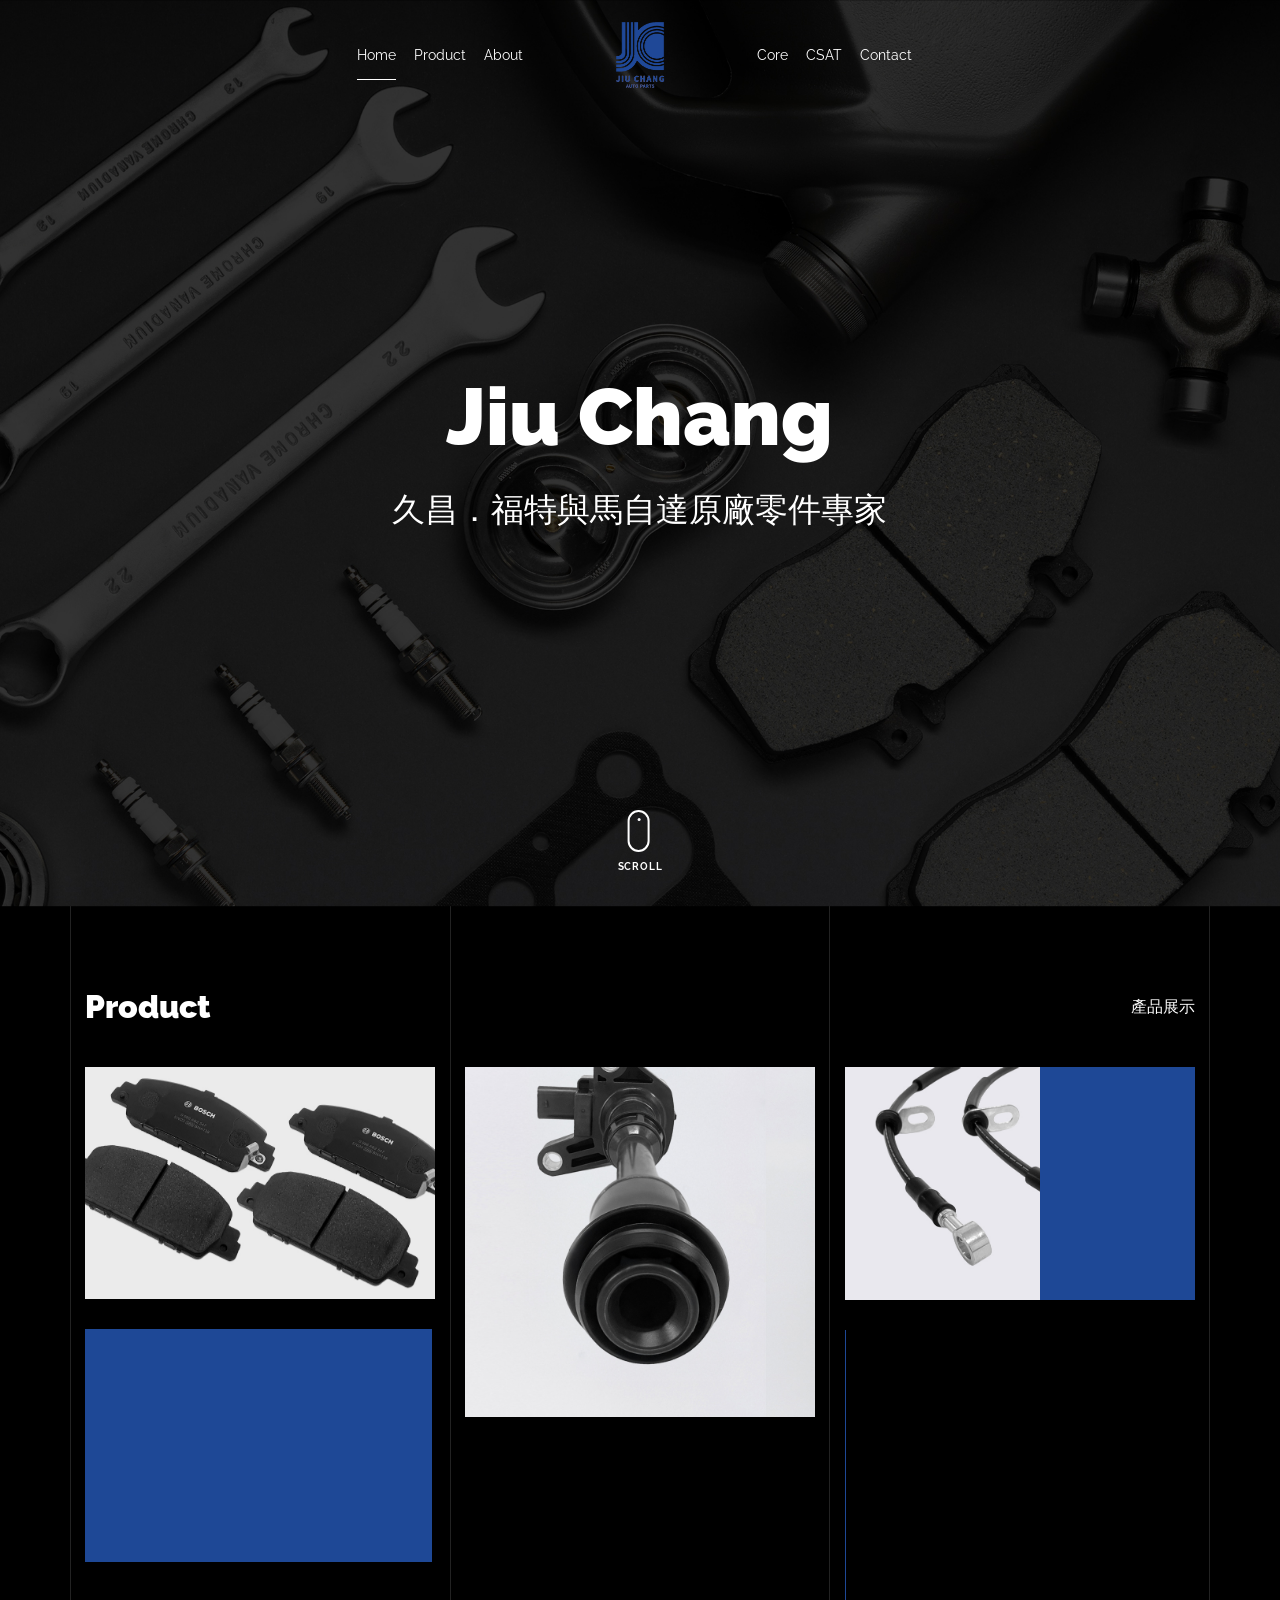
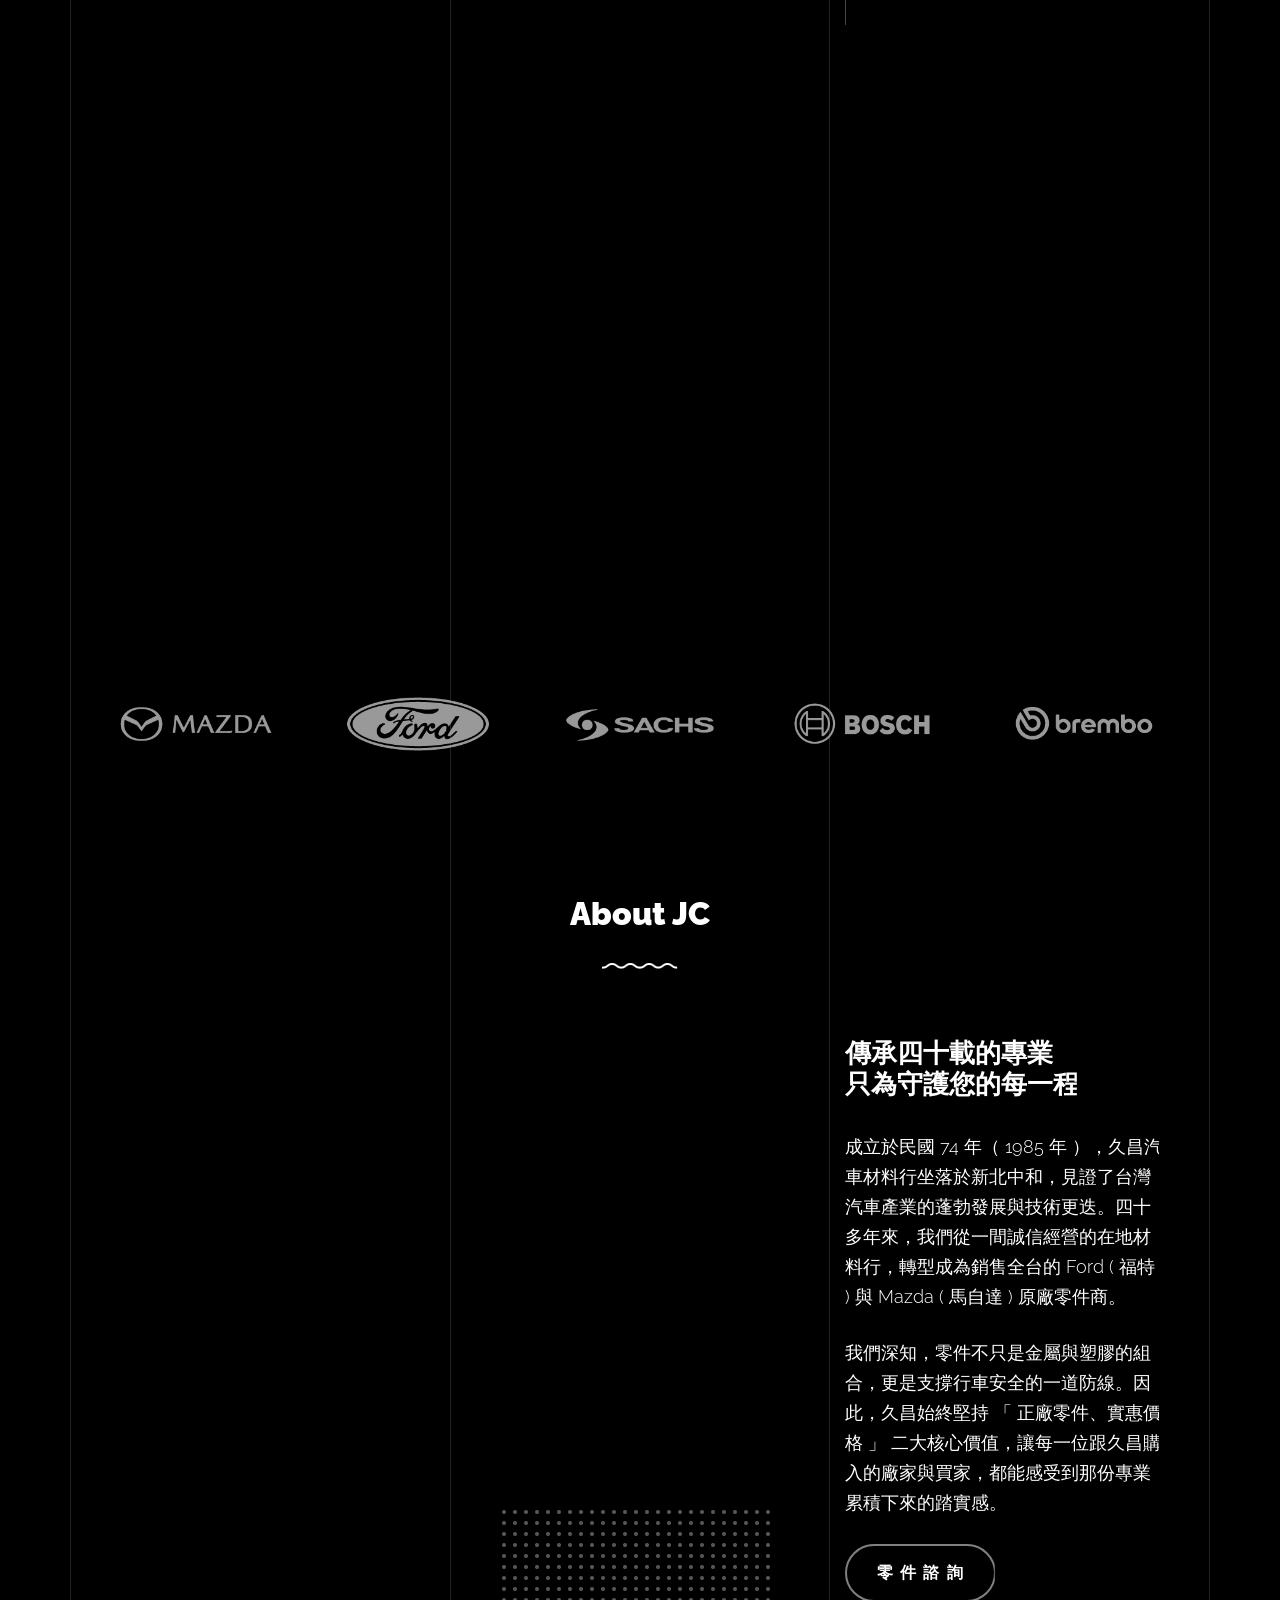
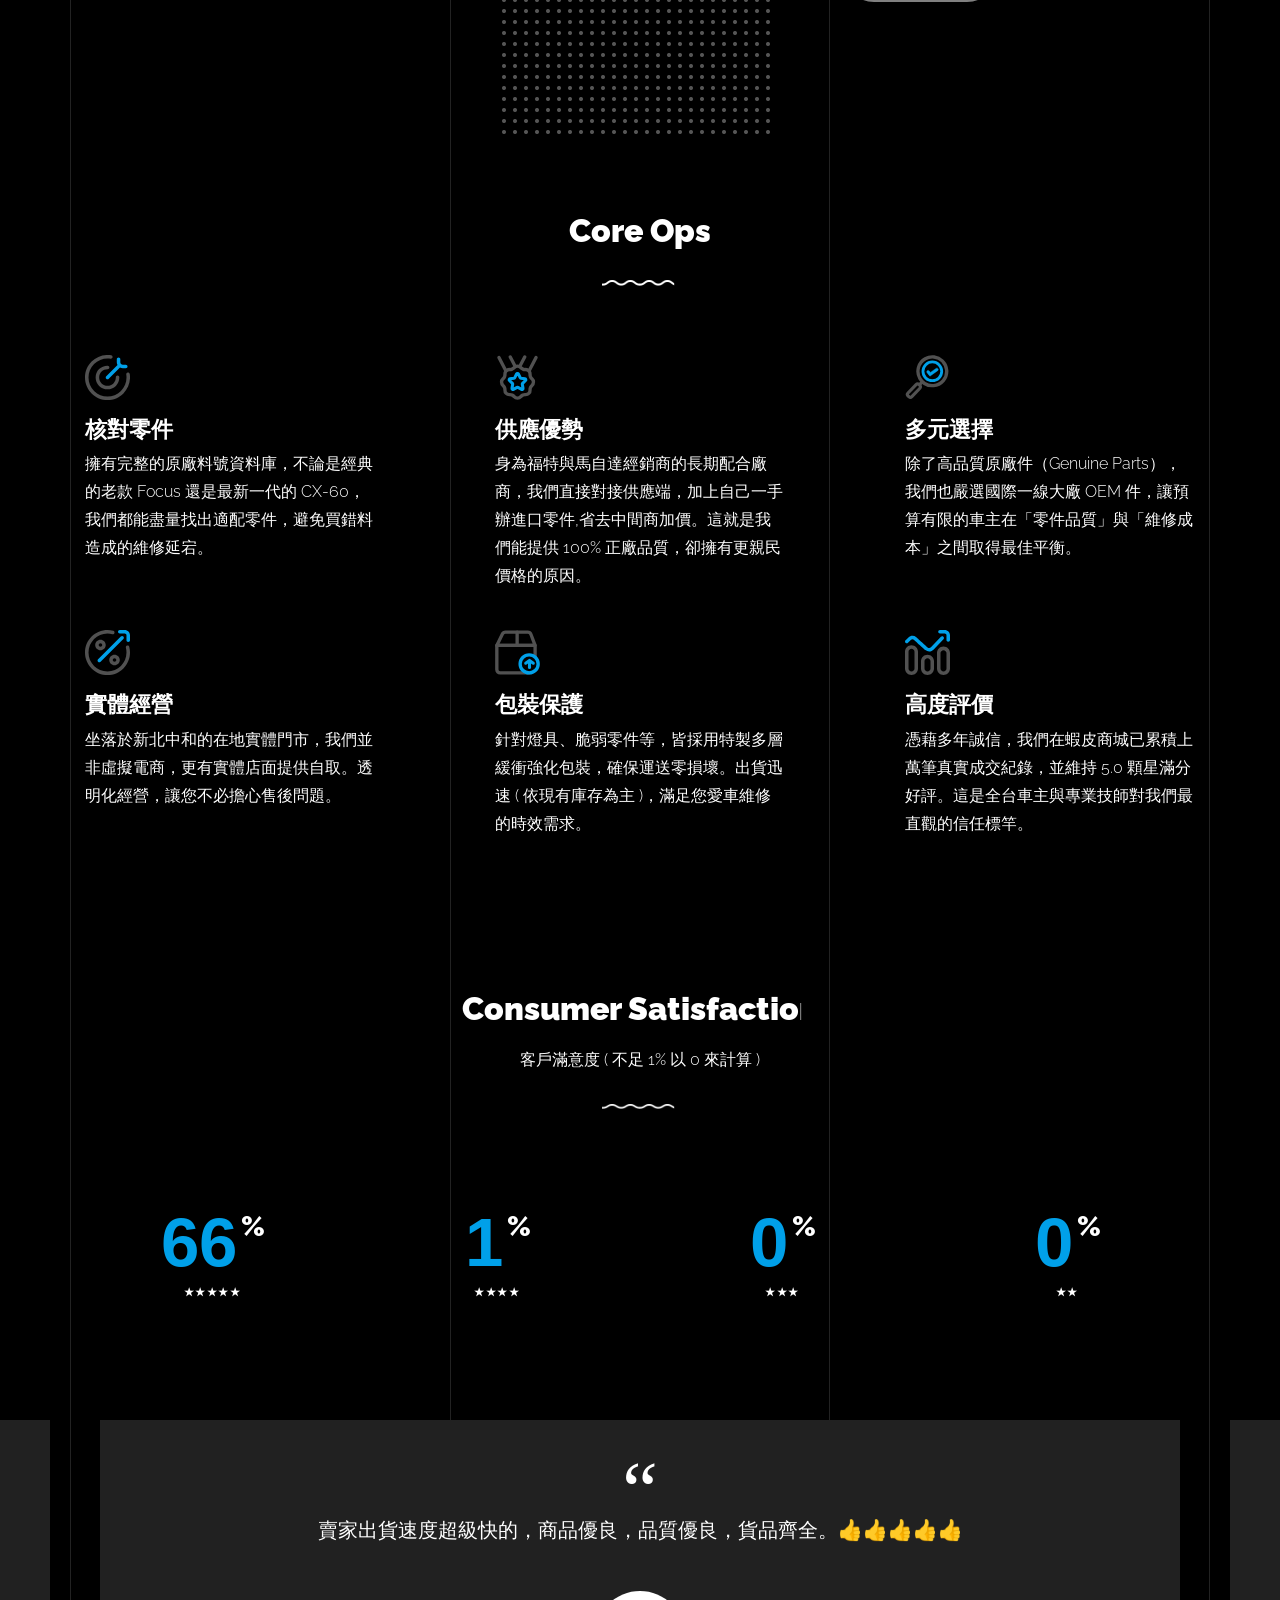
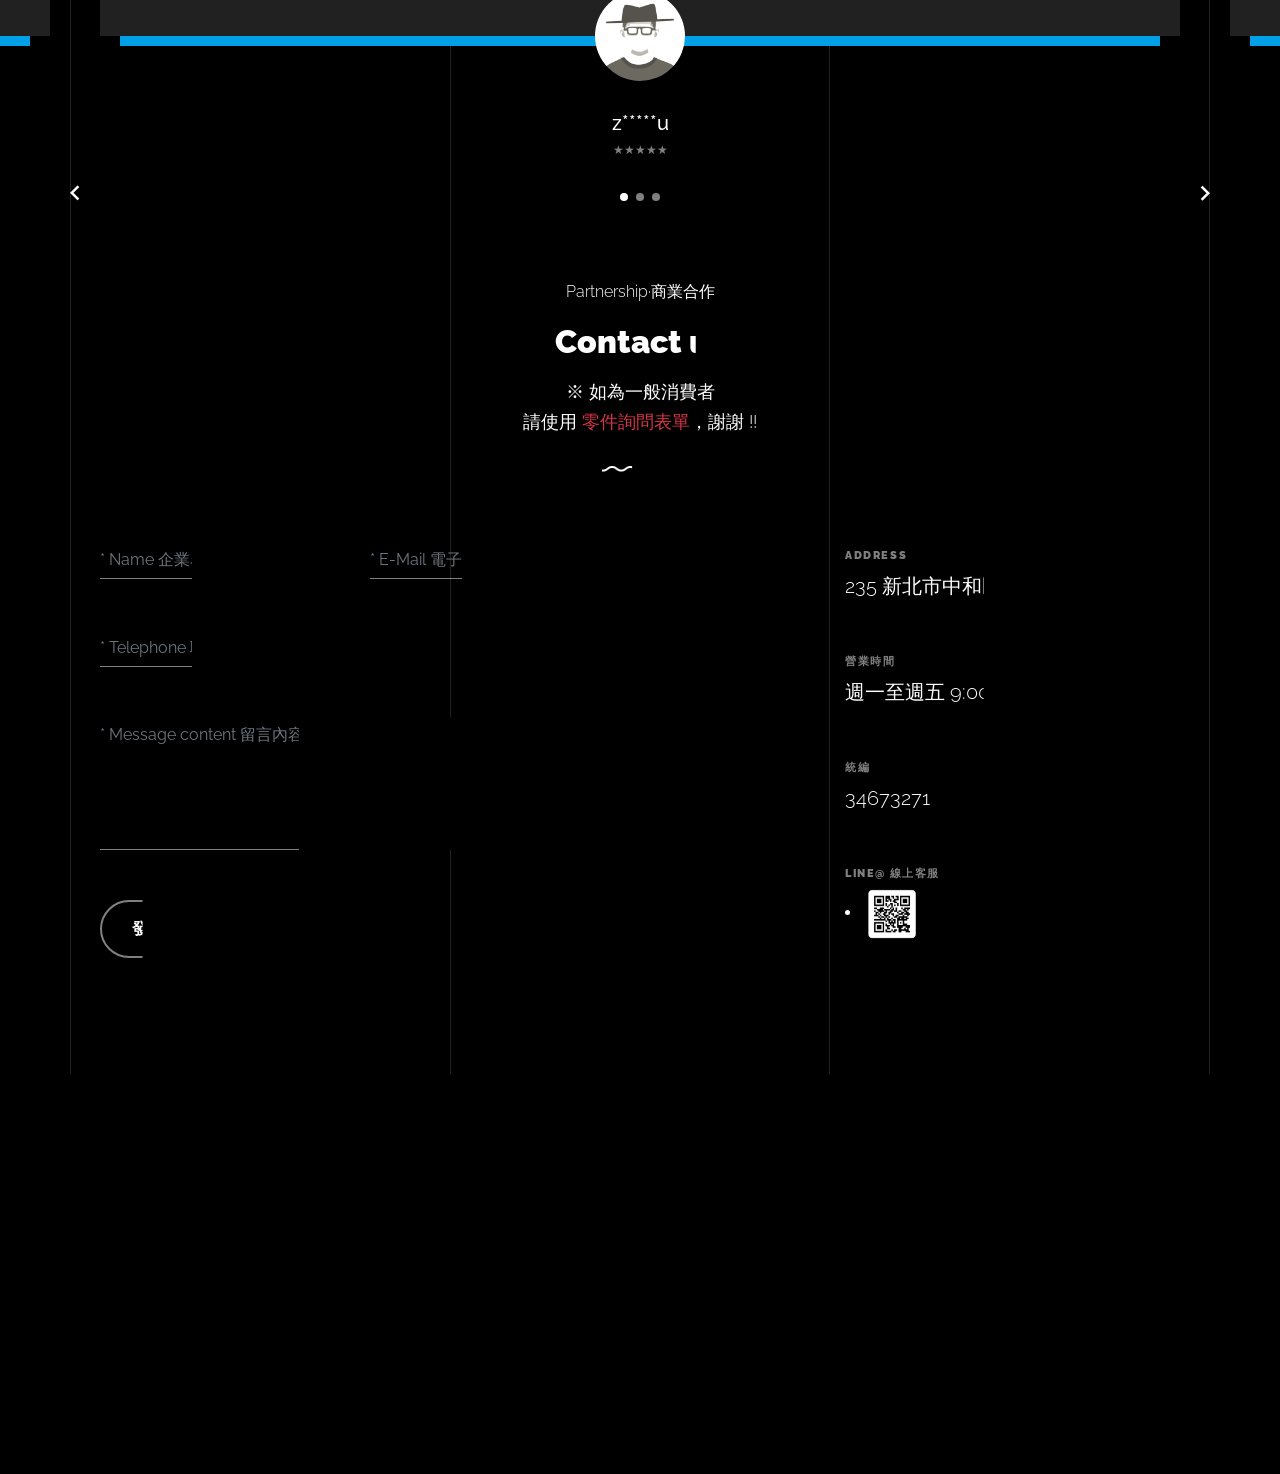
==== commit f4c18906: "Add files via upload" ====
--- a/index.html
+++ b/index.html
@@ -208,7 +208,7 @@
                       <span class="wrap-icon icon-photo2"></span>
                       <div class="portfolio-item-content">
                         <h3>SACHS</h3>
-                        <p>#避震器 #減震阻尼 #Mondeo 15- mk5</p>
+                        <p>#避震器 #減震阻尼 #Mondeo 15- MK5</p>
                       </div>
                     </div>
                     <img src="images/portfolio/portfolio(5).jpg" class="lazyload  img-fluid" alt="Images" />
@@ -234,7 +234,7 @@
                       <span class="wrap-icon icon-photo2"></span>
                       <div class="portfolio-item-content">
                         <h3>BILSTEIN</h3>
-                        <p>#避震器 / 前 #減震阻尼 #Focus 05 12 mk2 </p>
+                        <p>#避震器 / 前 #減震阻尼 #Focus 05 12 MK2 </p>
                       </div>
                     </div>
                     <img src="images/portfolio/portfolio(7).jpg" class="lazyload  img-fluid" alt="Images" />
@@ -447,10 +447,10 @@
             </div>
             <div class="col-lg-4 pr-lg-5">
               <h3 class="mb-4 heading-h3"><span class="gsap-reveal">傳承四十載的專業<br>只為守護您的每一程</span></h3>
-              <p class="lead gsap-reveal">成立於民國 74 年（ 1985 年 ），久昌汽車材料行坐落於新北中和，見證了台灣汽車產業的蓬勃發展與技術更迭。四十多年來，我們從一間誠信經營的在地材料行，轉型成為全台領先的 Ford ( 福特 ) 與 Mazda ( 馬自達 ) 原廠零件供應專家。 </p>
+              <p class="lead gsap-reveal">成立於民國 74 年（ 1985 年 ），久昌汽車材料行坐落於新北中和，見證了台灣汽車產業的蓬勃發展與技術更迭。四十多年來，我們從一間誠信經營的在地材料行，轉型成為銷售全台的 Ford ( 福特 ) 與 Mazda ( 馬自達 ) 原廠零件商。</p>
               <!-- <a href="#">live the blind</a> texts. -->
 
-              <p class="lead gsap-reveal">我們深知，零件不只是金屬與塑膠的組合，更是支撐行車安全的最後一道防線。因此，久昌始終堅持 「 正廠零件、專業諮詢、實惠價格 」 三大核心價值，讓每一位走進久昌、或在線上與我們交會的車主，都能感受到那份專業累積下來的踏實感。</p>
+              <p class="lead gsap-reveal">我們深知，零件不只是金屬與塑膠的組合，更是支撐行車安全的一道防線。因此，久昌始終堅持 「 正廠零件、實惠價格 」 二大核心價值，讓每一位跟久昌購入的廠家與買家，都能感受到那份專業累積下來的踏實感。</p>
               <p class="gsap-reveal"><a href="https://lihi1.me/dXzTN" class="btn btn-outline-pill btn-custom-light">零 件 諮 詢</a></p>
             </div>
           </div>
@@ -473,8 +473,8 @@
                 <div class="wrap-icon mb-3">
                   <img src="images/svg/001-options.svg" alt="Image" width="45">
                 </div>
-                <h3>精準對料</h3>
-                <p>擁有最完整的原廠料號資料庫，不論是經典的老款 Focus 還是最新一代的 CX-60，我們都能精準找出適配零件，避免買錯料造成的維修延宕。</p>
+                <h3>核對零件</h3>
+                <p>擁有完整的原廠料號資料庫，不論是經典的老款 Focus 還是最新一代的 CX-60，我們都能盡量找出適配零件，避免買錯料造成的維修延宕。</p>
               </div>
             </div>
             <div class="col-md-6 col-lg-4 mb-4">
@@ -483,7 +483,7 @@
                   <img src="images/svg/002-chat.svg" alt="Icon" width="45">
                 </div>
                 <h3>供應優勢</h3>
-                <p>身為福特與馬自達經銷商的長期配合廠商，我們直接對接供應端，省去中間商加價。這就是我們能提供 100% 正廠品質，卻擁有更親民價格的原因。</p>
+                <p>身為福特與馬自達經銷商的長期配合廠商，我們直接對接供應端，加上自己一手辦進口零件,省去中間商加價。這就是我們能提供 100% 正廠品質，卻擁有更親民價格的原因。</p>
               </div>
             </div>
             <div class="col-md-6 col-lg-4 mb-4">
@@ -492,7 +492,7 @@
                   <img src="images/svg/003-contact-book.svg" alt="Image" class="img-fluid" width="45">
                 </div>
                 <h3>多元選擇</h3>
-                <p>除了高品質原廠件（Genuine Parts），我們也嚴選國際頂級 OEM 件，讓預算有限的車主在「零件品質」與「維修成本」之間取得最佳平衡。</p>
+                <p>除了高品質原廠件（Genuine Parts），我們也嚴選國際一線大廠 OEM 件，讓預算有限的車主在「零件品質」與「維修成本」之間取得最佳平衡。</p>
               </div>
             </div>
 
@@ -502,7 +502,7 @@
                   <img src="images/svg/004-percentage.svg" alt="Image" width="45">
                 </div>
                 <h3>實體經營</h3>
-                <p>坐落於新北中和的在地實體門市，我們並非虛擬電商，更有實體店面提供自取與專業諮詢服務。透明化經營，讓您不必擔心售後保固無門。</p>
+                <p>坐落於新北中和的在地實體門市，我們並非虛擬電商，更有實體店面提供自取。透明化經營，讓您不必擔心售後問題。</p>
               </div>
             </div>
             <div class="col-md-6 col-lg-4 mb-4">
@@ -510,8 +510,8 @@
                 <div class="wrap-icon mb-3">
                   <img src="images/svg/006-goal.svg" alt="Image" width="45">
                 </div>
-                <h3>出貨效率</h3>
-                <p>建立高效倉儲體系，針對燈具、鈑件等脆弱零件，皆採用特製多層緩衝強化包裝，確保運送零損壞。出貨迅速，滿足您愛車維修的時效需求。</p>
+                <h3>包裝保護</h3>
+                <p>針對燈具、脆弱零件等，皆採用特製多層緩衝強化包裝，確保運送零損壞。出貨迅速 ( 依現有庫存為主 )，滿足您愛車維修的時效需求。</p>
               </div>
             </div>
             <div class="col-md-6 col-lg-4 mb-4">
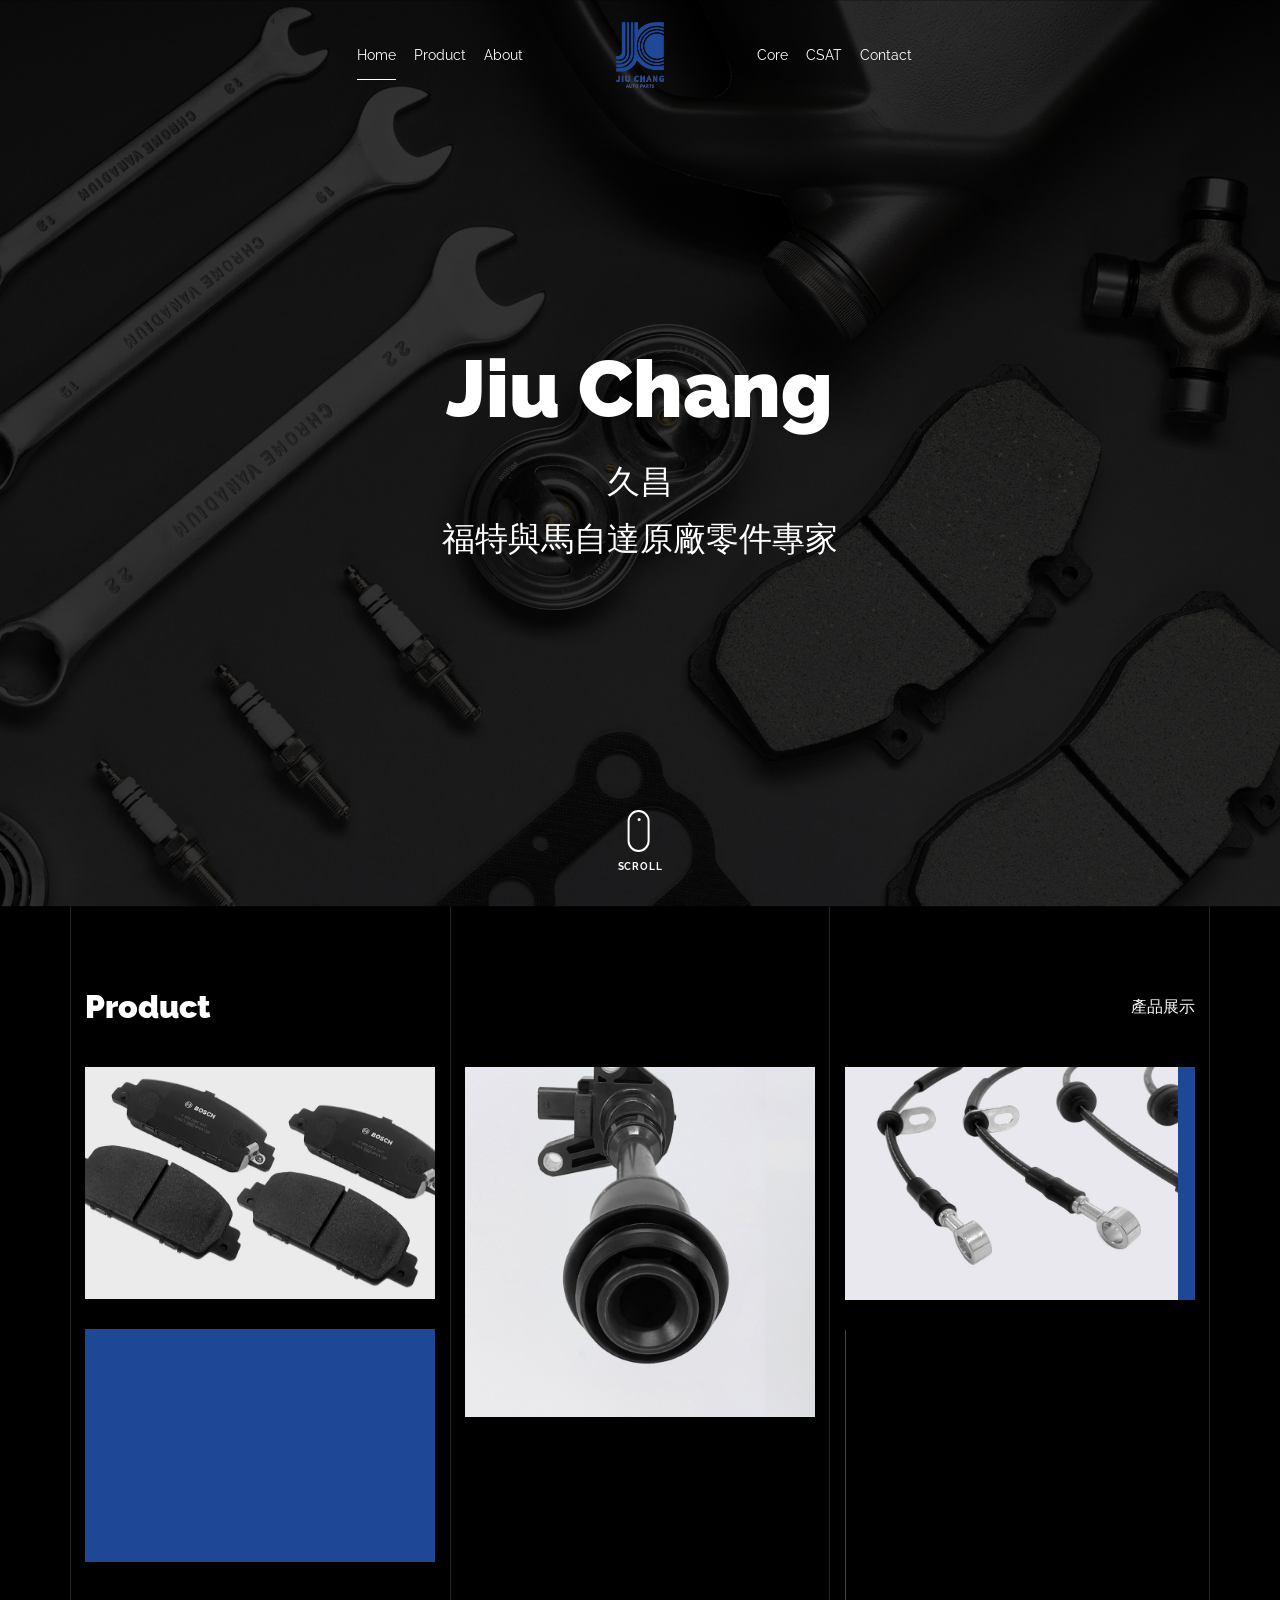
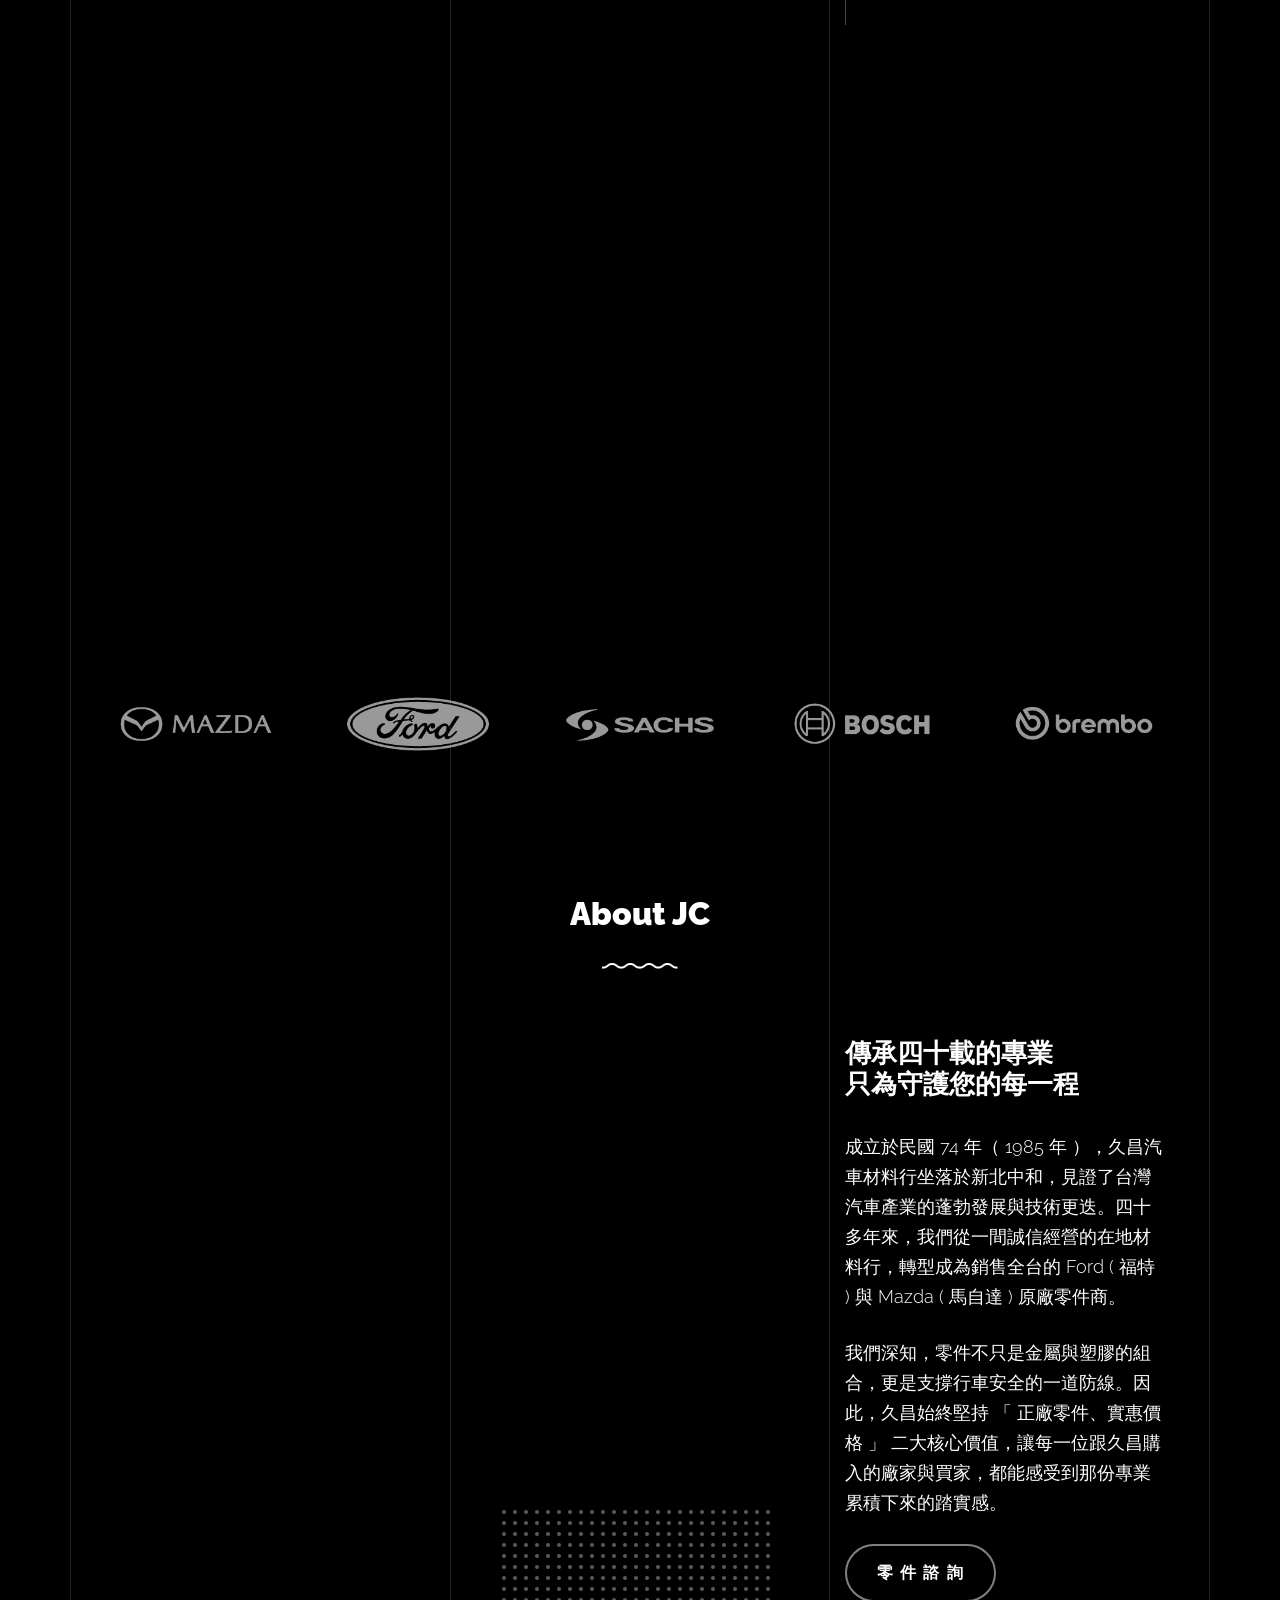
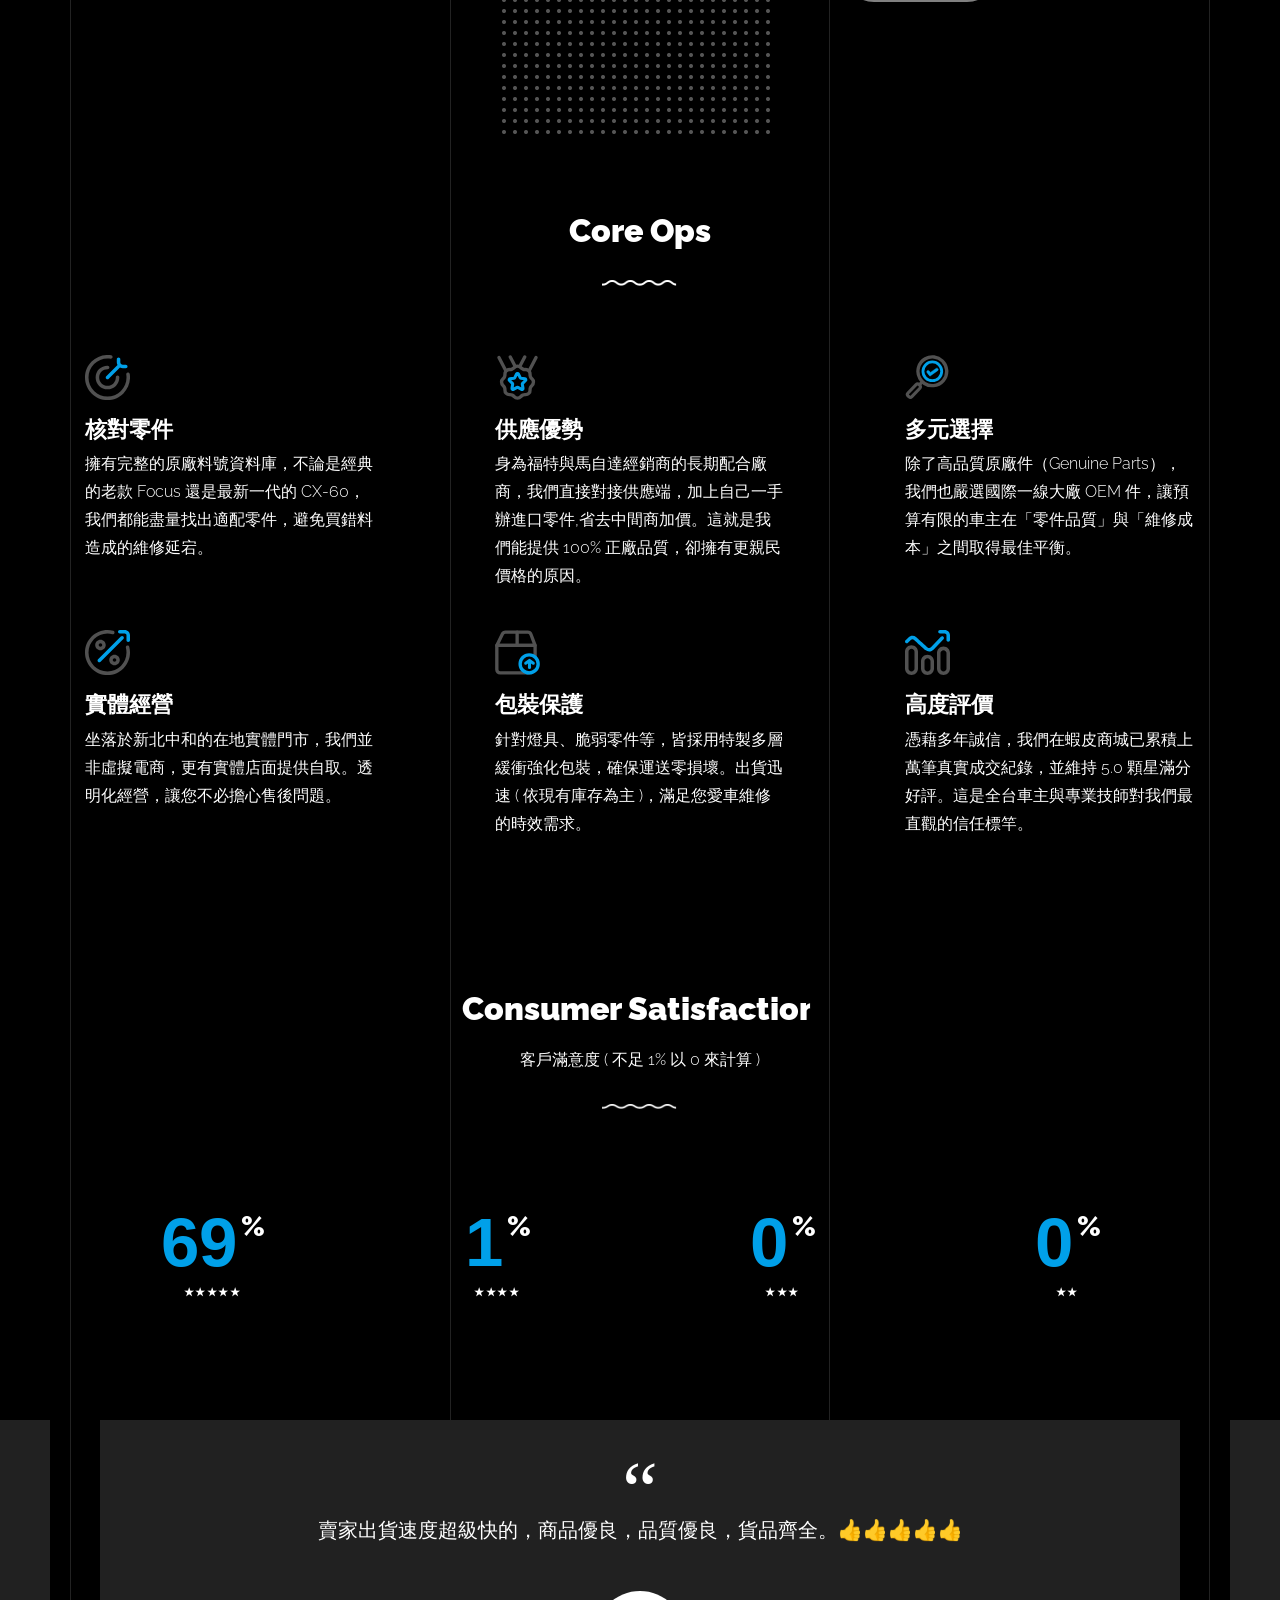
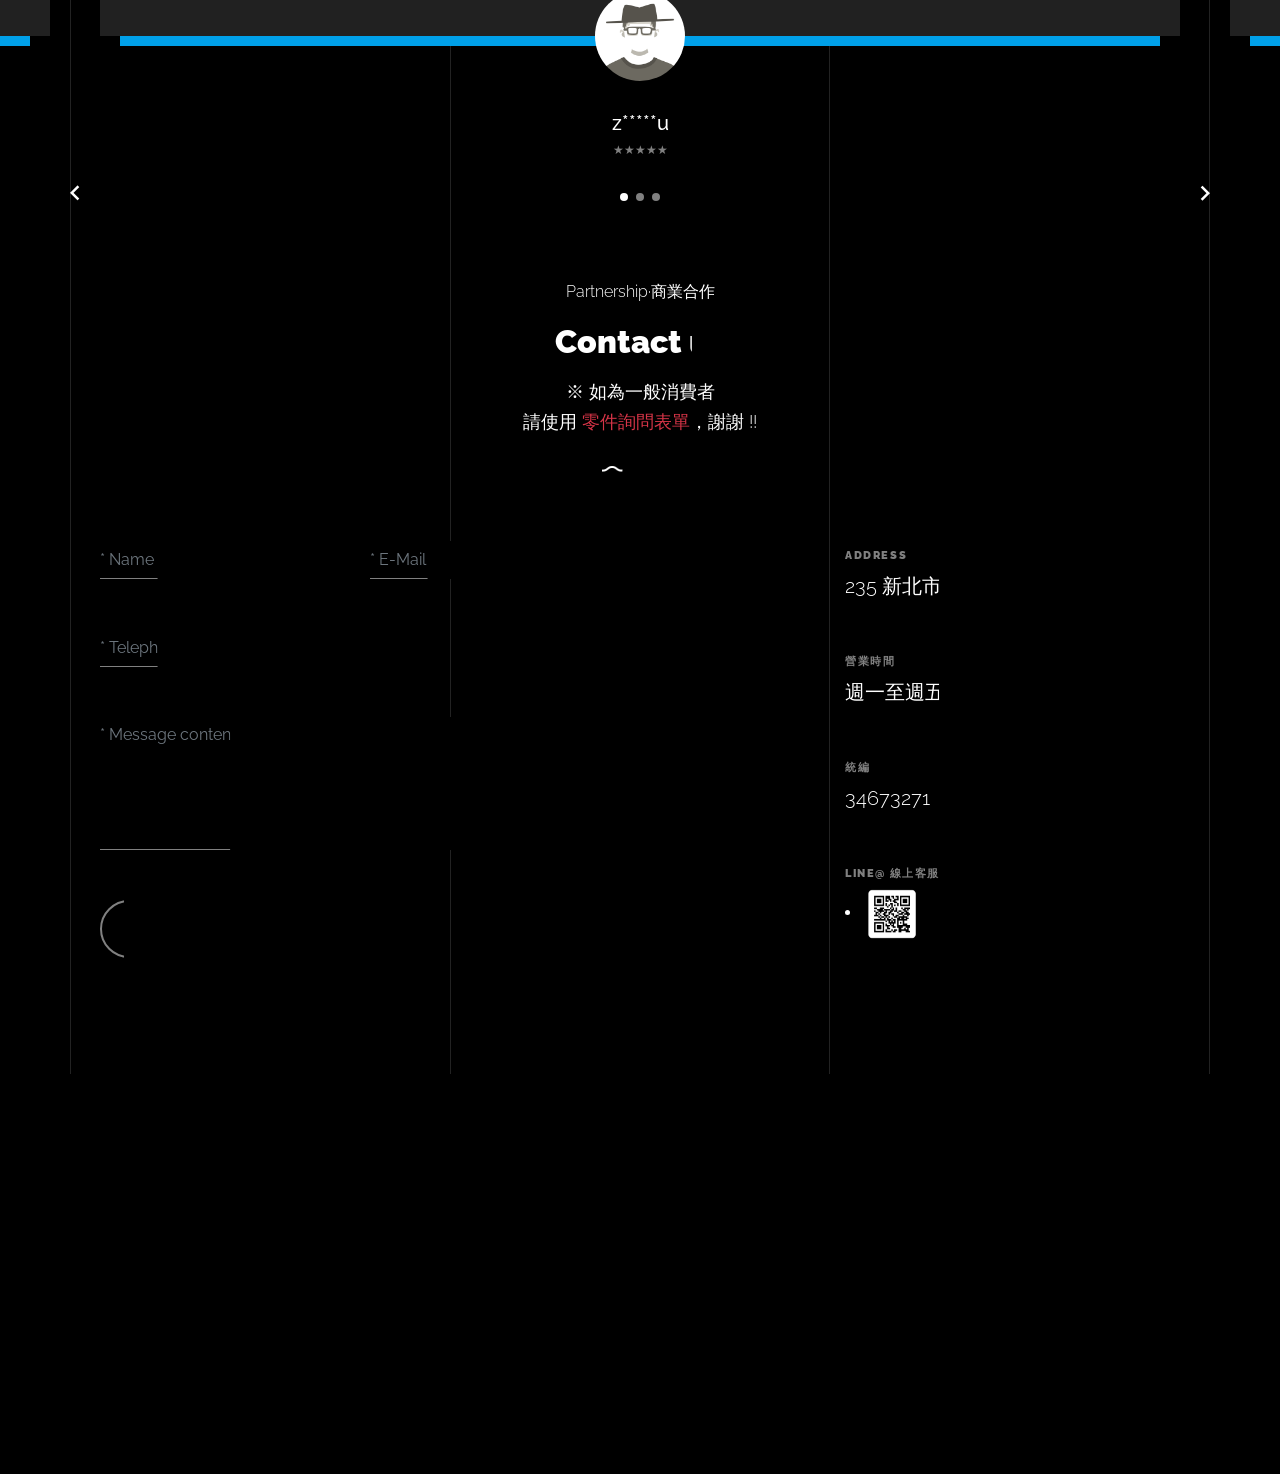
==== commit 1057684f: "Add files via upload" ====
--- a/index.html
+++ b/index.html
@@ -103,7 +103,8 @@
 
             <div class="col-md-7 mx-auto text-center">
               <h1 class="heading gsap-reveal-hero">Jiu Chang</h1>
-              <h1 class="subheading gsap-reveal-hero">久昌．福特與馬自達原廠零件專家</h1>
+              <h1 class="subheading gsap-reveal-hero">久昌</h1>
+              <h1 class="subheading gsap-reveal-hero">福特與馬自達原廠零件專家</h1>
             </div>
 
           </div>
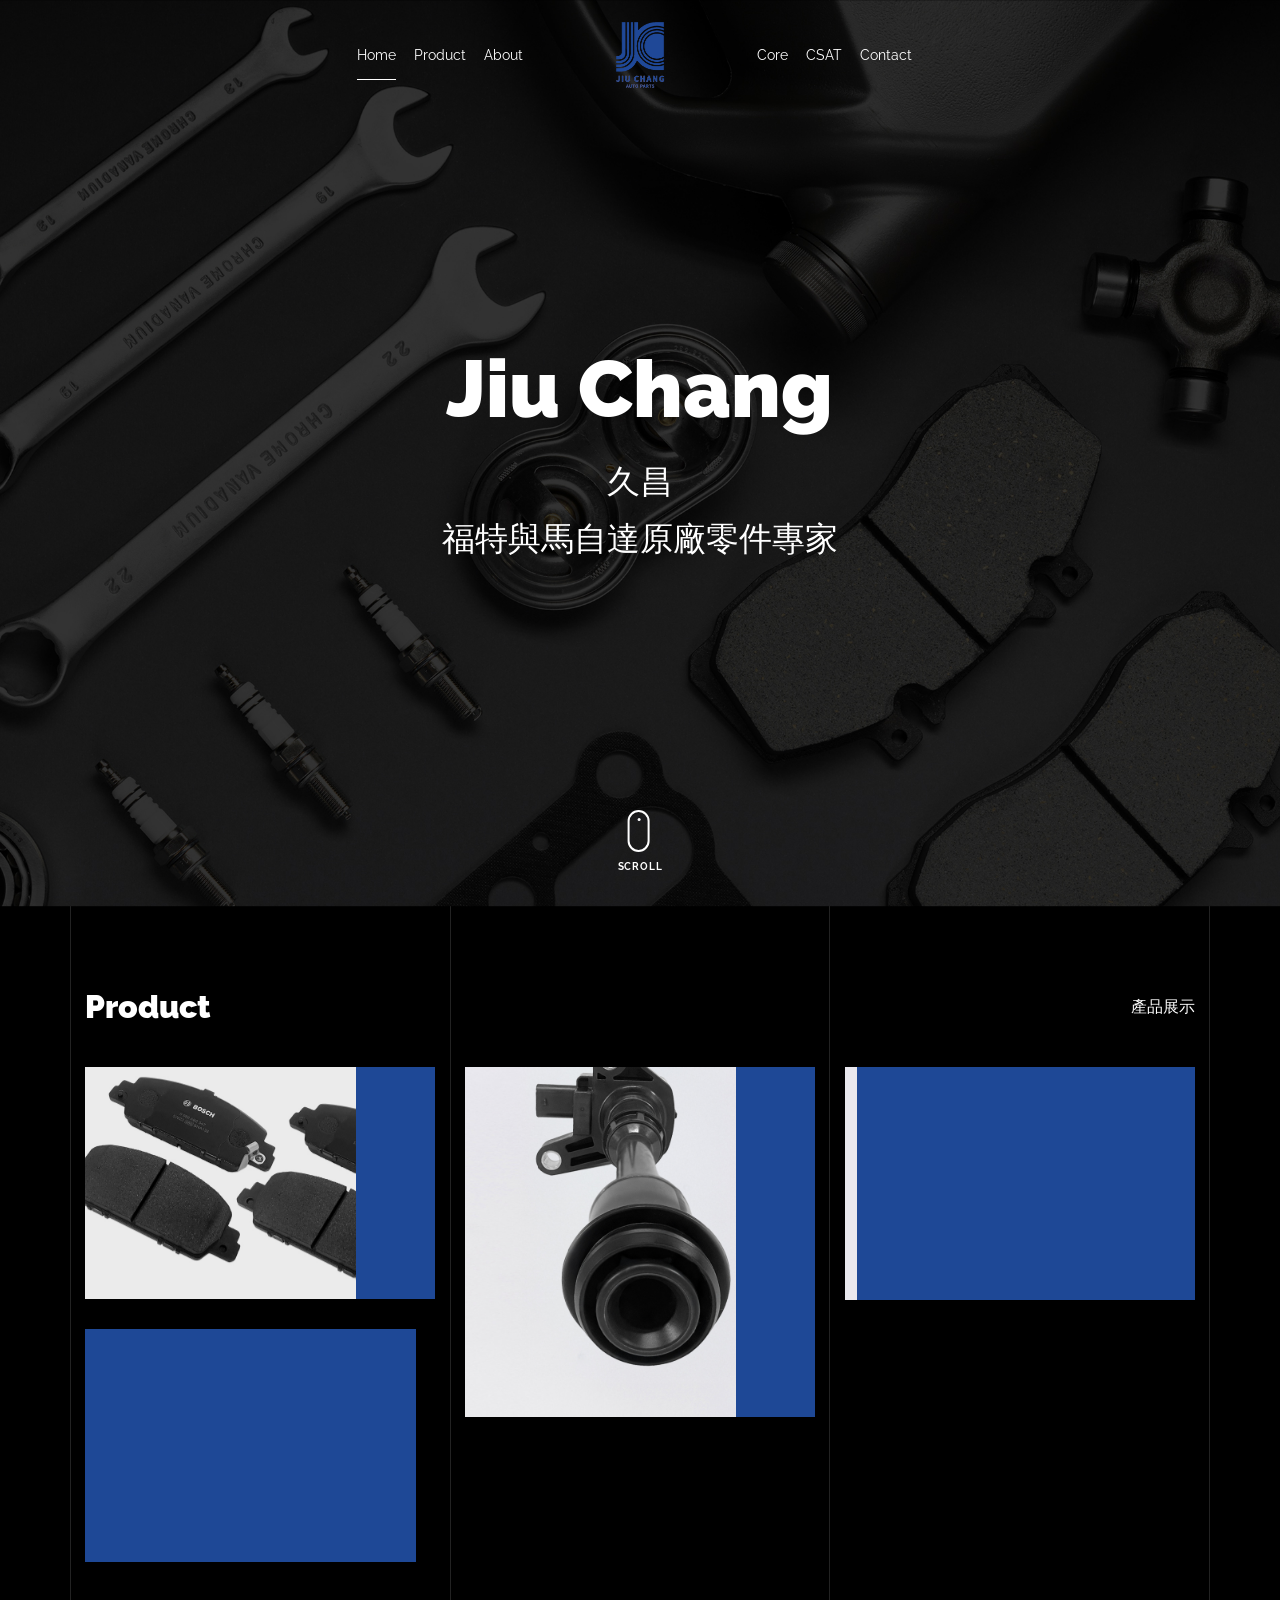
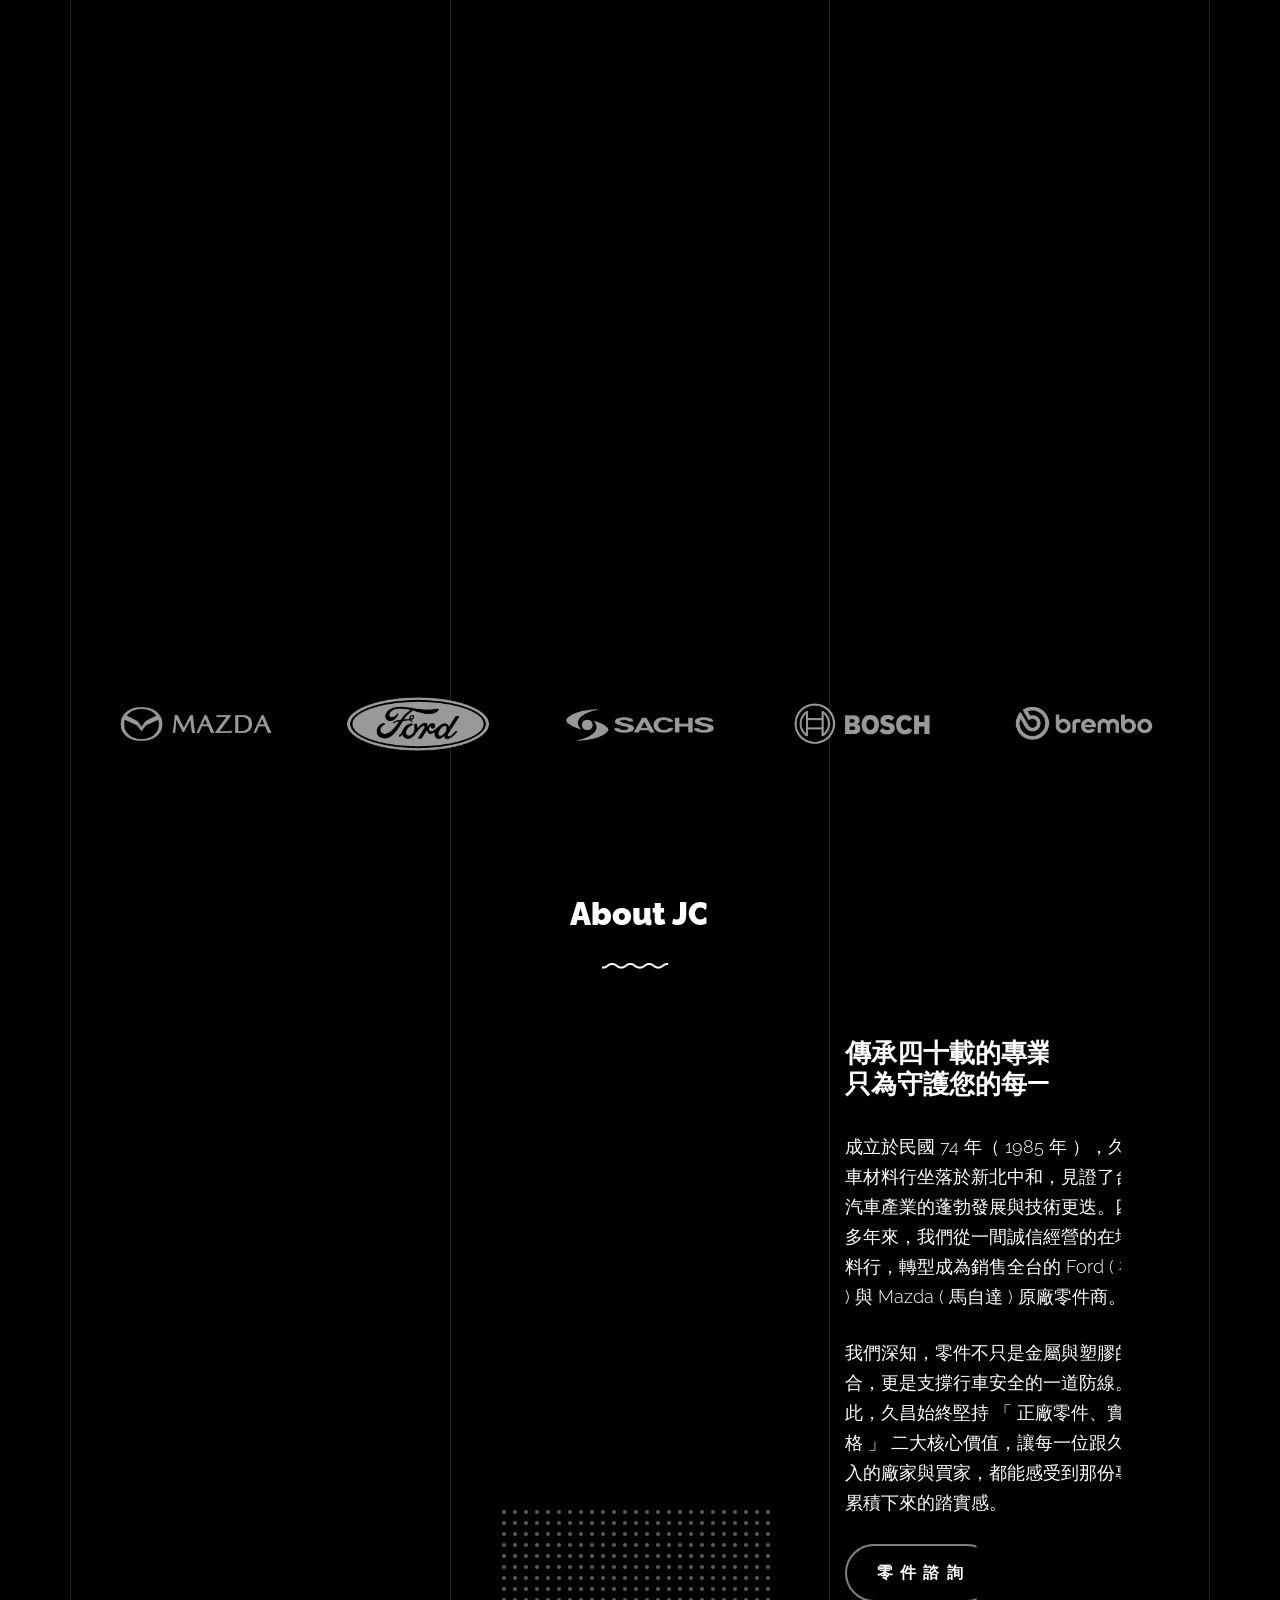
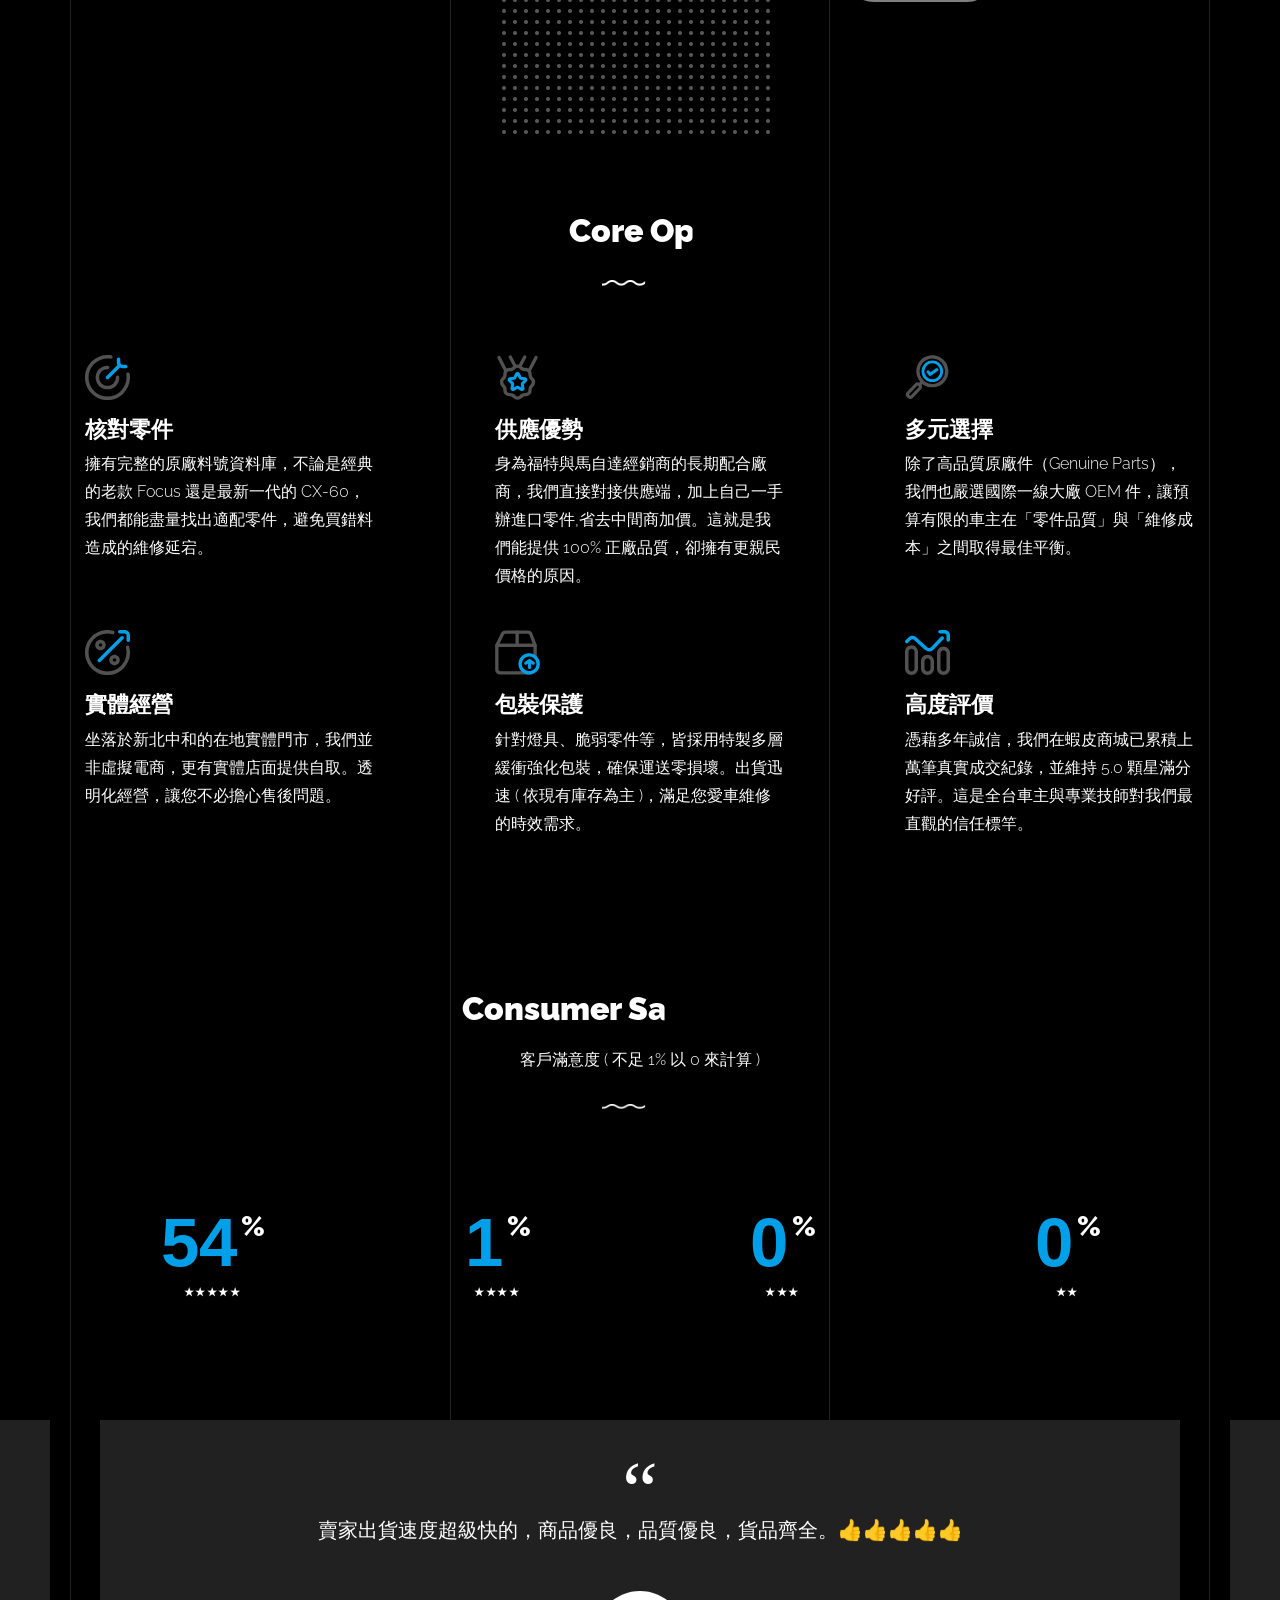
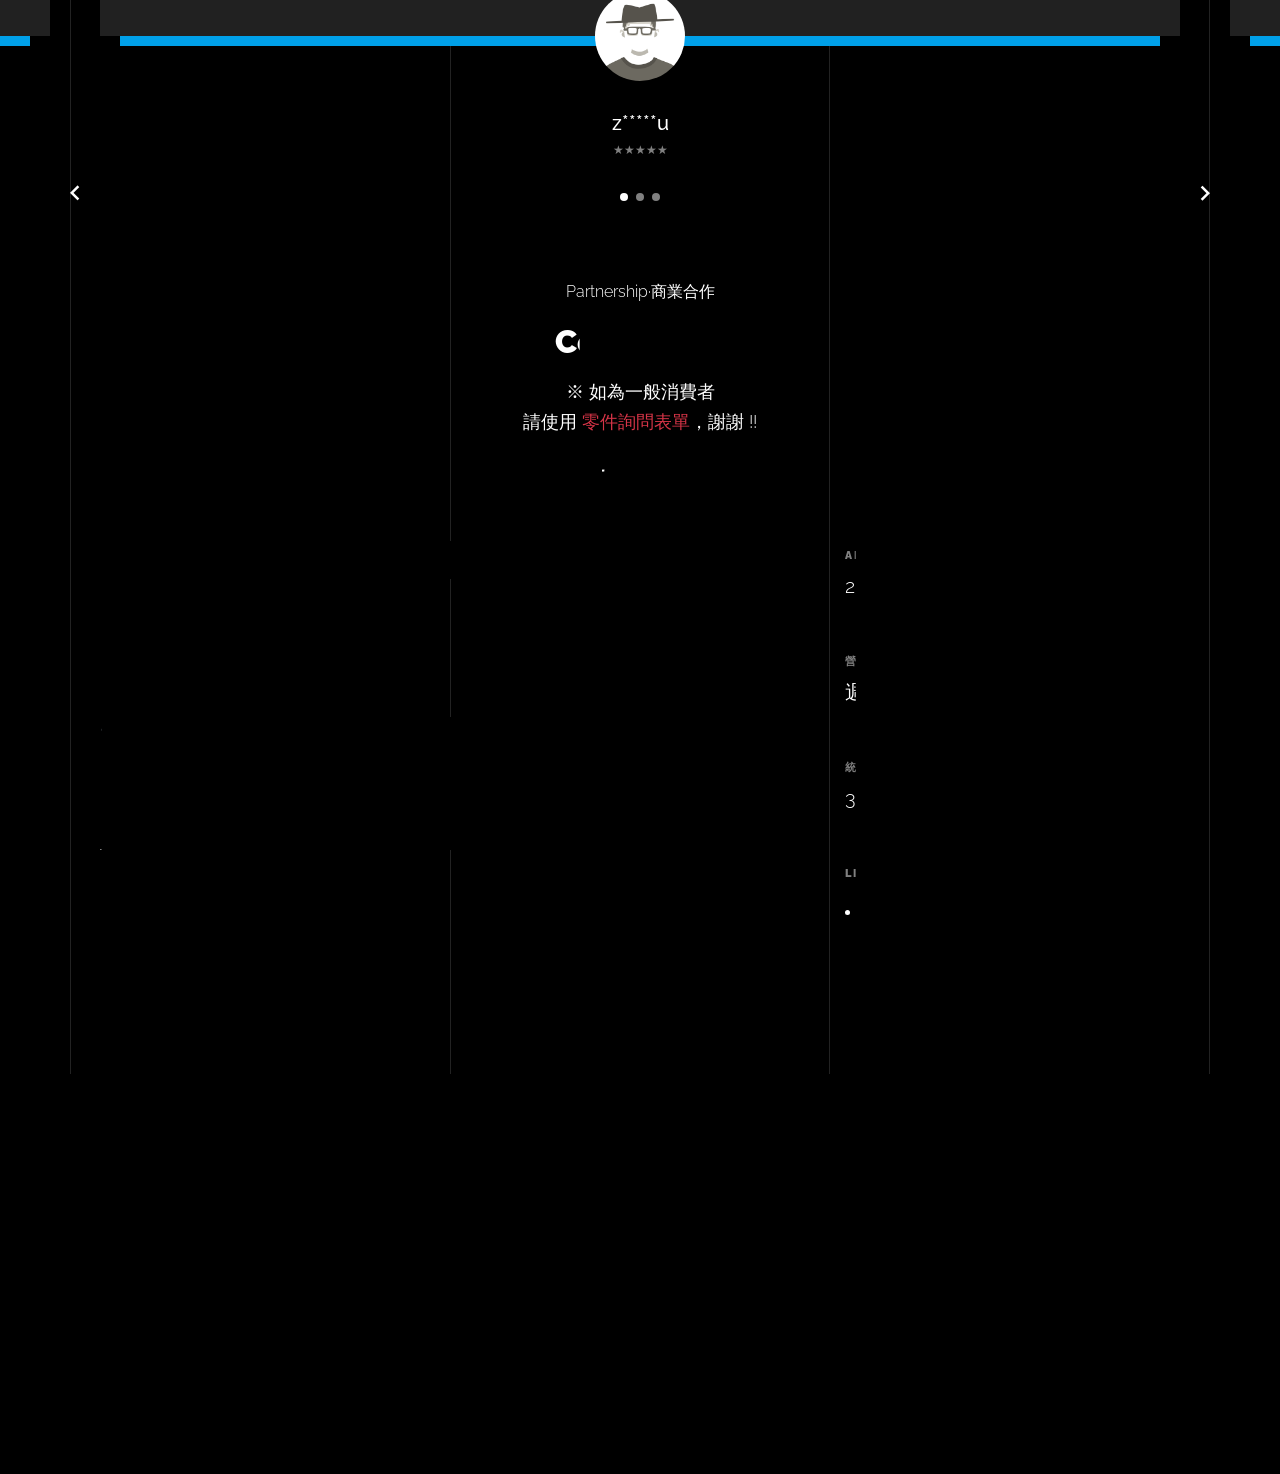
==== commit 8266d222: "Add files via upload" ====
--- a/index.html
+++ b/index.html
@@ -423,6 +423,9 @@
             </div>
             <div class="logo-v1 gsap-reveal">
               <img src="images/logo/brand/logo-Bilstein.png" alt="Meyle" class="img-fluid">
+            </div>
+            <div class="logo-v1 gsap-reveal">
+              <img src="images/logo/brand/logo-CBM.png" alt="CBM 車大爺" class="img-fluid">
             </div>
           </div>
         </div>
